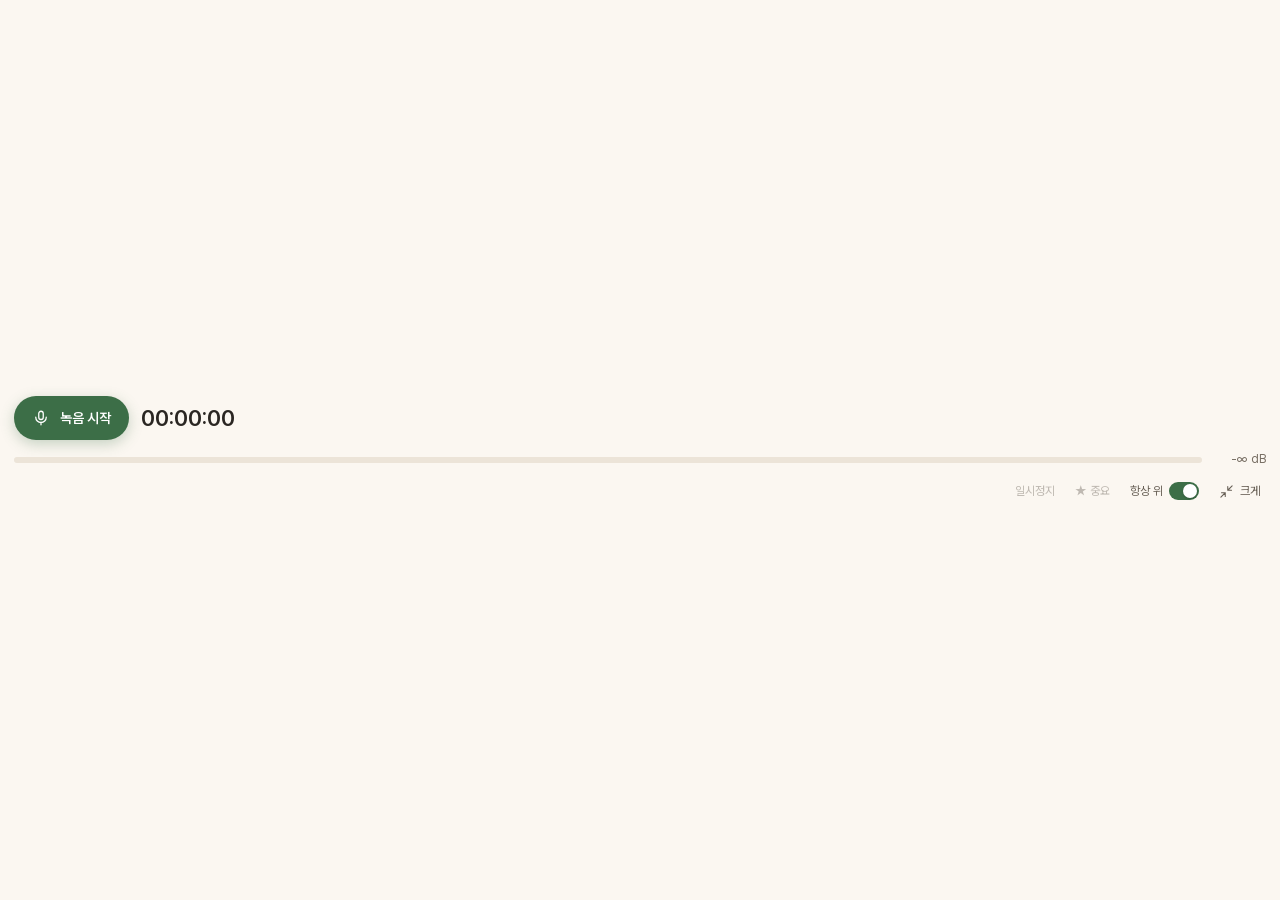
==== src/lecturehub/ui/web/mini.html @ 905cdc11 "Lecture Hub 1.0.0" ====
<!doctype html>
<html lang="ko">
<head>
<meta charset="utf-8">
<title>수업 녹음 · 미니</title>
<link rel="stylesheet" href="app.css">
<style>
/* 미니 녹음 창: 녹음 버튼 · 시간 · 레벨. 시안의 토큰과 녹음 버튼을 그대로 쓴다. */
body{overflow:hidden}
.mini{height:100vh;display:flex;flex-direction:column;justify-content:center;gap:10px;padding:10px 14px;background:var(--panel)}
.mrow{display:flex;align-items:center;gap:12px}
.mini .recbtn{height:44px;padding:0 18px;font-size:14px}
.mini .recbtn.on{padding:0 14px 0 16px}
.mini .recbtn.confirm{background:var(--ink);box-shadow:none}
.mtime{font-size:22px;font-weight:600}
.mlevel{flex:1;height:6px;border-radius:999px;background:var(--chip);overflow:hidden}
.mlevel i{display:block;height:100%;width:0;background:var(--accent);border-radius:999px;transition:width .15s}
.mlevel.warn i{background:var(--warn)}
.mfoot{display:flex;align-items:center;gap:8px;font-size:12px;color:var(--sub)}
.mfoot .sp{flex:1;overflow:hidden;text-overflow:ellipsis;white-space:nowrap}
.mfoot button{display:flex;align-items:center;gap:6px;border-radius:8px;padding:3px 6px;font-size:12px;color:var(--sub)}
.mfoot button:hover{background:var(--panel-2);color:var(--ink)}
.mfoot button:disabled{opacity:.4;pointer-events:none}
.mfoot svg{width:15px;height:15px}
.mnote{display:flex;align-items:center;gap:6px;font-size:12px;background:var(--chip);border-radius:8px;padding:5px 8px}
.mnote[hidden],.mrow[hidden],.mnote button[hidden]{display:none}
.mfoot .sp.warn{color:var(--rec);font-weight:600}
.mnote .t{flex:1;overflow:hidden;text-overflow:ellipsis;white-space:nowrap;color:var(--warn)}
.mnote button{border-radius:6px;padding:2px 7px;font-size:12px;background:var(--panel);color:var(--ink)}
</style>
</head>
<body>
<svg style="display:none" xmlns="http://www.w3.org/2000/svg">
  <symbol id="i-mic" viewBox="0 0 24 24"><rect x="9" y="3" width="6" height="11" rx="3"/><path d="M5 11a7 7 0 0 0 14 0M12 18v3"/></symbol>
  <symbol id="i-mini" viewBox="0 0 24 24"><path d="M4 14h6v6M20 10h-6V4M14 10l7-7M3 21l7-7"/></symbol>
</svg>
<div class="mini">
  <div class="mrow">
    <button class="recbtn" id="recBtn"><svg><use href="#i-mic"/></svg><span class="label" id="label">녹음 시작</span></button>
    <span class="mtime num" id="time">00:00:00</span>
  </div>
  <div class="mnote" id="note" hidden><span class="t" id="noteText"></span><button id="noteA"></button><button id="noteB"></button></div>
  <div class="mrow" id="levelRow"><div class="mlevel" id="level"><i></i></div><span class="num" id="db" style="font-size:12px;color:var(--faint);min-width:52px;text-align:right">-∞ dB</span></div>
  <div class="mfoot">
    <span class="sp" id="what"></span>
    <button id="pauseBtn" title="녹음 일시정지 / 다시 녹음" disabled>일시정지</button>
    <button id="starBtn" title="★ 중요 표시 — 지금 시각을 표시해 두면 회차 화면에서 그 자리부터 들을 수 있습니다" disabled>★ 중요</button>
    <button id="pinBtn" title="다른 창 위에 항상 표시">항상 위 <span class="toggle on" id="pin"></span></button>
    <button id="bigBtn" title="큰 창으로"><svg><use href="#i-mini"/></svg>크게</button>
  </div>
</div>
<script>
(function () {
  "use strict";
  const $ = (id) => document.getElementById(id);
  const fmt = (ms) => { const s = Math.floor((ms || 0) / 1000); return [Math.floor(s / 3600), Math.floor(s % 3600 / 60), s % 60].map((n) => String(n).padStart(2, "0")).join(":"); };
  let api = null, state = {}, confirmUntil = 0, onTop = true;
  let notices = [];      // what start() said about this recording (microphone blocked, little disk room): shown until closed
  let noticesRunning = false;  // that recording has been seen running (see render)
  let startFailed = "";  // why the last start did not happen: stays until the next try

  /* The same words as the main window (app.js lostText / gapsText / diskText): keep the two in step
     (tests/test_release_window.py compares them). */
  function lostText(ms) {
    const sec = Math.max(1, Math.floor((ms || 0) / 1000));
    return sec < 60 ? `${sec}초` : `${Math.floor(sec / 60)}분${sec % 60 ? ` ${sec % 60}초` : ""}`;
  }
  function gapsText(rec) {
    const tail = rec.tail_lost_ms !== null && rec.tail_lost_ms !== undefined;
    const mid = (rec.gaps || 0) - (tail ? 1 : 0), midLost = (rec.lost_ms || 0) - (tail ? rec.tail_lost_ms : 0);
    let text = mid > 0 ? ` · 중간에 끊김 ${mid}번(${lostText(midLost)} 빠짐)` : "";
    if (tail) text += rec.cause === "source_lost" ? ` · 장치가 돌아오지 않아 여기까지 저장(마지막 ${lostText(rec.tail_lost_ms)} 빠짐)` : ` · 끝날 때까지 소리가 돌아오지 않음(마지막 ${lostText(rec.tail_lost_ms)} 빠짐)`;
    else if (rec.cause === "source_lost") text += " · 장치가 돌아오지 않아 여기까지 저장";
    return text;
  }
  function diskText(minutes) {
    if (typeof minutes !== "number" || !Number.isFinite(minutes)) return "디스크 공간 부족 — 파일을 지워 주세요";
    if (minutes <= 0) return "디스크 공간 부족 — 지금까지 녹음한 것도 끝까지 저장할 공간이 모자랍니다. 파일을 지워 주세요";
    return `디스크 공간 부족 — 끝까지 저장할 수 있는 녹음은 약 ${Math.floor(minutes)}분 남았습니다. 파일을 지워 주세요`;
  }
  const noSound = (mode) => mode === "loopback" ? "PC 소리가" : "마이크 소리가";

  /* The one-line card above the foot (it takes the place of the level bar), most urgent first: sound lost right
     now, the two questions with buttons, what start() said, low disk, and after the end what was lost.
     {text, title, a: [label, action] | null, b: [label, action] | null} or null */
  function noteFor(st) {
    const phase = st.phase, s = st.status || {}, live = phase === "recording";
    const two = live && st.pc && st.pc.state === "recording" ? st.pc.status || {} : null;  // the second engine
    if (live && (s.stalled || (two && two.stalled))) {
      const who = s.stalled ? (two ? noSound(s.mode) : "소리가") : noSound(st.pc.mode || "loopback");
      return { text: `${who} 들어오지 않습니다 — 장치를 다시 여는 중`, title: "이어폰·마이크 연결을 확인하세요. 소리가 다시 들어오면 이어서 녹음합니다." };
    }
    const nxt = live && st.next_class, over = live && st.class_over;
    if (nxt) return { text: `다음 수업 ${nxt.course}(${nxt.start})로 바꿀까요?`, a: ["바꾸기", "switch"], b: ["계속", "keep"] };
    if (over) {
      const auto = over.auto_stop_at_ms ? ` · ${new Date(over.auto_stop_at_ms).toTimeString().slice(0, 5)} 자동 정지` : "";
      return { text: (over.kind === "paused" ? "아직 일시정지 중" : "수업 끝난 듯") + auto, title: over.reason + auto,
        a: over.kind === "paused" ? ["다시 녹음", "resume"] : ["멈추기", "stop"], b: ["계속", "snooze"] };
    }
    const said = (live || phase === "starting") && notices[0];
    if (said && said.kind === "mic_blocked") return { text: "Windows에서 마이크가 꺼져 있어요", title: said.text, a: ["설정 열기", "mic-settings"], b: ["닫기", "dismiss"] };
    if (said) return { text: said.kind === "disk_low" ? "디스크 공간이 얼마 남지 않았어요" : said.text, title: said.text, b: ["닫기", "dismiss"] };
    if (live && st.disk && st.disk.low) {  // the card is narrow: a short line, the whole sentence on hover
      const m = st.disk.minutes, known = typeof m === "number" && Number.isFinite(m);
      const text = !known ? "디스크 공간 부족 — 파일을 지워 주세요" : m <= 0 ? "디스크 부족 · 지금까지 녹음도 저장 공간 모자람" : `디스크 부족 · 끝까지 저장 가능 약 ${Math.floor(m)}분`;
      return { text, title: diskText(m) };
    }
    if (phase === "done" && st.summary && !st.summary.discarded) {
      const pc = st.pc || {}, mine = gapsText(st.summary), theirs = gapsText(pc);
      const lost = mine + (theirs ? ` · ${pc.mode === "mic" ? "마이크" : "PC 소리"} 쪽${theirs.replace(/^ · /, " ")}` : "");
      if (lost) return { text: "저장됨" + lost };
    }
    return null;
  }

  function render() {
    const phase = state.phase, s = state.status || {}, live = phase === "recording";
    const btn = $("recBtn"), arming = live && Date.now() < confirmUntil;
    btn.classList.toggle("on", live || phase === "stopping");
    btn.classList.toggle("confirm", arming);
    btn.classList.toggle("busy", ["starting", "stopping", "finalizing"].includes(phase));
    $("label").textContent = arming ? "한 번 더 눌러 끝내기" : live ? "끝내기" : phase === "starting" ? "시작 중…" : phase === "stopping" || phase === "finalizing" ? "저장 중…" : "녹음 시작";
    const ms = live || phase === "stopping" ? s.elapsed_ms : (state.summary && state.summary.total_ms) || 0;
    const paused = live && !!s.paused;
    $("time").textContent = (paused ? "⏸ " : "") + fmt(ms);
    $("pauseBtn").disabled = !live;
    $("starBtn").disabled = !live;
    $("pauseBtn").textContent = paused ? "다시 녹음" : "일시정지";
    const rms = live && !s.paused ? s.rms : null, v = rms === null || rms === undefined ? 0 : Math.max(0, Math.min(1, (rms + 70) / 55));
    $("level").firstElementChild.style.width = (v * 100).toFixed(0) + "%";
    const two = live && state.pc && state.pc.state === "recording" ? state.pc.status || {} : null;
    const stalled = live && !!(s.stalled || (two && two.stalled)), diskLow = live && !!(state.disk && state.disk.low);
    $("level").classList.toggle("warn", !!(live && (s.quiet || stalled)));
    $("db").textContent = live ? (rms === null || rms === undefined ? "-∞" : Math.round(rms)) + " dB" : "";
    // what start() said belongs to that recording: dropped once it was seen running and then is no longer. (A state
    // read before the start can still arrive after it, so "not running" alone proves nothing.)
    if (notices.length && (live || phase === "starting")) noticesRunning = true;
    else if (notices.length && noticesRunning) { notices = []; noticesRunning = false; }
    const note = noteFor(state);
    $("note").hidden = !note; $("levelRow").hidden = !!note;
    if (note) {
      $("noteText").textContent = note.text; $("noteText").title = note.title || note.text;
      [["noteA", note.a], ["noteB", note.b]].forEach(([id, button]) => {
        $(id).hidden = !button;
        if (button) { $(id).textContent = button[0]; $(id).dataset.a = button[1]; }
      });
    }
    // the foot line is short (four buttons share the row): the card above carries the sentence, this is the state
    const course = (s.course !== undefined ? s.course : null);
    const what = live ? (stalled ? "소리 끊김" : diskLow ? "디스크 공간 부족" : s.quiet ? "소리 매우 작음" : (course || "과목 미지정") + " · 녹음 중")
      : phase === "done" ? "저장됨 · 누락 " + ((state.summary && state.summary.dropped_samples) || 0)
      : phase === "error" ? (state.error || "오류") : startFailed;
    $("what").textContent = what; $("what").title = what;
    $("what").classList.toggle("warn", stalled || diskLow);
  }

  async function onRec() {
    const phase = state.phase;
    if (phase === "recording") {
      if (Date.now() < confirmUntil) { confirmUntil = 0; await api.stop(); } else { confirmUntil = Date.now() + 3000; }
      render(); return;
    }
    if (["starting", "stopping", "finalizing"].includes(phase)) return;
    startFailed = ""; notices = []; noticesRunning = false;
    const r = await api.start_selected();
    if (r.ok) notices = r.notices || [];  // said, never a stop: the recording is already running
    else startFailed = r.reason || "시작하지 못했습니다";
    render();
  }

  // One poll chain at a time. start() can run again in the same page (pywebview announces its bridge again after
  // a refused navigation, and a call that was out then never answers): each start begins a new chain and an older
  // one stops at its next turn.
  let chain = 0;
  async function poll(mine) {
    try { state = await api.state(); render(); } catch (e) { /* keep polling */ }
    if (mine === chain) setTimeout(() => poll(mine), 250);
  }

  function start() {
    api = window.pywebview.api;
    $("recBtn").onclick = onRec;
    $("bigBtn").onclick = () => api.show_main();
    const noteAct = async (a) => {
      if (a === "dismiss" || a === "mic-settings") {  // a notice from start(): closed here, the recording goes on
        const said = notices.shift(); render();
        if (a === "mic-settings") {  // Windows Settings could not be opened: say that in the same card
          const r = await api.open_mic_settings();
          if (r && !r.ok) { notices.unshift({ kind: "said", text: `${r.error || "Windows 설정을 열지 못했습니다"} — ${said ? said.text : ""}` }); render(); }
        }
        return null;
      }
      if (a === "switch" || a === "keep") return api.next_class_answer(a);
      if (a === "resume") { await api.pause(false); return api.class_over_answer("snooze"); }
      return api.class_over_answer(a);
    };
    $("noteA").onclick = () => noteAct($("noteA").dataset.a);
    $("noteB").onclick = () => noteAct($("noteB").dataset.a);
    $("pauseBtn").onclick = () => { if (state.phase === "recording") api.pause(!(state.status && state.status.paused)); };
    $("starBtn").onclick = async () => { const r = await api.bookmark(); if (r && r.ok) { const b = $("starBtn"); b.textContent = "★ 표시함"; setTimeout(() => { b.textContent = "★ 중요"; }, 1500); } };
    $("pinBtn").onclick = async () => { onTop = !onTop; $("pin").classList.toggle("on", onTop); await api.set_on_top(onTop); };
    poll(++chain);
  }
  if (window.pywebview && window.pywebview.api) start(); else window.addEventListener("pywebviewready", start);
})();
</script>
</body>
</html>
---- src/lecturehub/ui/web/app.css ----
/* Lecture Hub 앱 스타일.
   1부: 확정 시안(docs/lecture-hub/ui/mockup_main.html)의 CSS를 그대로 옮김 — 직접 고치지 말고 tools/extract_mockup_css.py로 다시 만든다.
   2부: 앱에서 추가한 요소(메뉴·대화상자·빈 화면). 시안의 색 토큰만 쓴다. */
@font-face{font-family:"Pretendard";src:url("fonts/PretendardVariable.woff2") format("woff2");font-weight:45 920;font-style:normal;font-display:block}

/* ===== 1부: 시안 ===== */
:root{
  --bg:#f5f0e8; --panel:#fbf7f1; --panel-2:#f3ece2; --line:#e6ddd0; --line-2:#efe7dc;
  --ink:#2a2622; --sub:#675f55; --faint:#776e63;  /* AA on panels (was 3.6:1 and 2.2:1) */
  --accent:#3c6e47; --accent-2:#2f5a39; --accent-soft:#e3ece2;
  --rec:#a8392f; --rec-soft:#f6e1dc; --warn:#8a5217; --warn-soft:#f6e8d6;  /* text AA on soft/chip backgrounds */
  --chip:#ece4d8; --sel:#e9dfd1; --shadow:0 1px 2px rgba(60,40,20,.05),0 6px 20px rgba(60,40,20,.06);
  --r:14px;
}
@media (prefers-color-scheme: dark){
  :root:not([data-theme="light"]){
    --bg:#1b1916; --panel:#221f1b; --panel-2:#2a2621; --line:#38332c; --line-2:#2f2b25;
    --ink:#ece6dd; --sub:#a39a8e; --faint:#8f867a;
    --accent:#7fb78b; --accent-2:#9ccaa6; --accent-soft:#26352a;
    --rec:#e27a6f; --rec-soft:#3a2522; --warn:#d9a06c; --warn-soft:#3a2d1f;
    --chip:#302b25; --sel:#34302a; --shadow:0 1px 2px rgba(0,0,0,.3),0 6px 20px rgba(0,0,0,.25);
  }
}
:root[data-theme="dark"]{
  --bg:#1b1916; --panel:#221f1b; --panel-2:#2a2621; --line:#38332c; --line-2:#2f2b25;
  --ink:#ece6dd; --sub:#a39a8e; --faint:#8f867a;
  --accent:#7fb78b; --accent-2:#9ccaa6; --accent-soft:#26352a;
  --rec:#e27a6f; --rec-soft:#3a2522; --warn:#d9a06c; --warn-soft:#3a2d1f;
  --chip:#302b25; --sel:#34302a; --shadow:0 1px 2px rgba(0,0,0,.3),0 6px 20px rgba(0,0,0,.25);
}
*{box-sizing:border-box}
html,body{height:100%;margin:0}
body{background:var(--bg);color:var(--ink);font:14px/1.55 "Pretendard","Apple SD Gothic Neo","Malgun Gothic",system-ui,sans-serif;-webkit-font-smoothing:antialiased;word-break:keep-all}
button{font:inherit;color:inherit;background:none;border:0;cursor:pointer}
svg{width:18px;height:18px;stroke:currentColor;fill:none;stroke-width:1.7;stroke-linecap:round;stroke-linejoin:round;flex:none}
.num{font-variant-numeric:tabular-nums}

/* app shell */
.app{height:100vh;display:grid;grid-template-rows:52px 1fr;grid-template-columns:64px minmax(0,1fr);min-width:1100px}
.top{grid-column:2;display:flex;align-items:center;gap:6px;padding:0 16px 0 6px}
.ibtn{width:34px;height:34px;border-radius:10px;display:grid;place-items:center;color:var(--sub)}
.ibtn:hover{background:var(--chip);color:var(--ink)}
.top .title{margin-left:10px;font-weight:600}
.top .title small{color:var(--sub);font-weight:400;margin-left:8px}
.top .right{margin-left:auto;display:flex;align-items:center;gap:8px}
.status-chip{display:flex;align-items:center;gap:10px;background:var(--panel);border:1px solid var(--line);border-radius:999px;padding:5px 12px;font-size:12.5px;color:var(--sub)}
.dot{width:7px;height:7px;border-radius:50%;background:var(--faint);display:inline-block;margin-right:4px}
.dot.ok{background:var(--accent)} .dot.wait{background:#d9a441} .dot.rec{background:var(--rec)}

.body{grid-column:2;display:grid;grid-template-columns:248px minmax(0,1fr) 420px;gap:10px;padding:0 10px 10px 0}
.pane{background:var(--panel);border:1px solid var(--line-2);border-radius:var(--r);box-shadow:var(--shadow);min-height:0;display:flex;flex-direction:column;overflow:hidden}

/* sidebar */
.side{padding:12px 10px}
.search{display:flex;align-items:center;gap:8px;background:var(--panel-2);border-radius:10px;padding:8px 10px;color:var(--faint);font-size:13px}
.search kbd{margin-left:auto;font:11px ui-monospace,monospace;color:var(--faint);border:1px solid var(--line);border-radius:5px;padding:0 5px}
.slabel{font-size:12px;color:var(--faint);margin:16px 8px 6px}
.item{display:flex;align-items:center;gap:10px;padding:7px 10px;border-radius:10px;color:var(--ink);cursor:pointer;font-size:13.5px}
.item:hover{background:var(--panel-2)}
.item.sel{background:var(--sel);font-weight:600}
.item svg{color:var(--sub)}
.item .count{margin-left:auto;font-size:11.5px;color:var(--sub);background:var(--chip);border-radius:999px;padding:0 7px}
.item .meta{margin-left:auto;font-size:11.5px;color:var(--faint)}
.item .live{margin-left:auto;display:flex;align-items:center;font-size:11px;color:var(--rec)}
.side-scroll{overflow:auto;flex:1;min-height:0;margin:0 -4px;padding:0 4px}
.side-foot{display:flex;gap:6px;padding-top:10px;border-top:1px solid var(--line-2)}
.side-foot button{flex:1;white-space:nowrap;display:flex;align-items:center;justify-content:center;gap:6px;padding:8px;border-radius:10px;background:var(--panel-2);font-size:12.5px;color:var(--sub)}
.side-foot button:hover{color:var(--ink)}

/* segmented tabs */
.phead{display:flex;align-items:center;gap:8px;padding:10px 12px;border-bottom:1px solid var(--line-2)}
.seg{display:inline-flex;background:var(--panel-2);border-radius:11px;padding:3px}
.seg button{padding:6px 14px;border-radius:9px;font-size:13.5px;color:var(--sub)}
.seg button.on{background:var(--panel);color:var(--ink);font-weight:600;box-shadow:0 1px 2px rgba(0,0,0,.06)}
.phead .tools{margin-left:auto;display:flex;gap:2px}
.tab{display:none;flex:1;min-height:0}
.tab.on{display:flex;flex-direction:column}

/* center: slide viewer + memo */
.center{display:grid;grid-template-rows:minmax(0,1fr) 170px;gap:10px;min-height:0}
.viewer{flex:1;display:flex;flex-direction:column;align-items:center;justify-content:center;padding:18px;gap:12px;background:var(--panel-2);margin:12px;border-radius:12px;min-height:0}
.slide{width:min(92%,780px);aspect-ratio:16/9;background:#fff;border-radius:8px;box-shadow:0 1px 3px rgba(0,0,0,.08);padding:34px 40px;color:#2b2b2b;display:flex;flex-direction:column;gap:14px}
:root[data-theme="dark"] .slide{background:#f4f1ec}
.slide h3{margin:0;font-size:22px}
.slide .bar{height:10px;border-radius:4px;background:#e7e2da}
.slide .bar.s{width:62%} .slide .bar.m{width:78%} .slide .fig{flex:1;border:1.5px dashed #d9d3ca;border-radius:6px;display:grid;place-items:center;color:#a39a8e;font-size:13px}
.vnav{display:flex;align-items:center;gap:10px;color:var(--sub);font-size:13px}
.vnav .ibtn{width:30px;height:30px}
.sync{display:inline-flex;align-items:center;gap:6px;font-size:12px;color:var(--accent);background:var(--accent-soft);border-radius:999px;padding:3px 10px}
.memo{padding:0}
.memo .phead{border:0;padding:10px 14px 0}
.memo textarea{flex:1;border:0;background:transparent;resize:none;padding:8px 14px;font:inherit;color:var(--ink);outline:none}
.memo textarea::placeholder{color:var(--faint)}
.memo .saved{font-size:11.5px;color:var(--faint);margin-left:auto}
.notes{padding:18px 22px;overflow:auto}
.notes h4{margin:0 0 6px;font-size:15px}
.notes p{margin:0 0 12px;color:var(--ink)}
.ext{border-left:3px solid var(--accent);background:var(--accent-soft);border-radius:0 8px 8px 0;padding:8px 12px;font-size:13px;margin:8px 0 14px}
.ext b{display:block;font-size:11.5px;color:var(--accent);margin-bottom:2px}

/* right: transcript etc */
.right .body-scroll{flex:1;overflow:auto;padding:6px 14px 14px;min-height:0}
.empty{flex:1;display:flex;flex-direction:column;align-items:center;justify-content:center;gap:10px;color:var(--sub);text-align:center;padding:24px}
.empty .big{font-size:15px;color:var(--ink)}
.ghost{display:inline-flex;align-items:center;gap:8px;border:1px solid var(--line);border-radius:999px;padding:7px 14px;background:var(--panel);color:var(--ink);font-size:13px}
.seg-row{padding:10px 4px;border-bottom:1px solid var(--line-2);display:grid;grid-template-columns:54px 1fr;gap:10px}
.seg-row .t{font-size:12px;color:var(--accent);font-weight:600;padding-top:1px;cursor:pointer}
.seg-row .x{font-size:14px}
.seg-row .badges{margin-top:4px;display:flex;gap:6px;flex-wrap:wrap}
.b{font-size:11px;border-radius:999px;padding:1px 8px;background:var(--chip);color:var(--sub)}
.b.ok{background:var(--accent-soft);color:var(--accent)}
.b.cue{background:var(--warn-soft);color:var(--warn);font-weight:600}
.unc{text-decoration:underline dotted var(--warn);text-underline-offset:3px;cursor:help}
.seg-row.star{background:linear-gradient(90deg,var(--warn-soft),transparent 60%);border-radius:8px}
.live-row{opacity:.55}
.card{border:1px solid var(--line);border-radius:12px;padding:12px 14px;margin:10px 0;background:var(--panel)}
.card .h{display:flex;align-items:center;gap:8px;font-size:12px;color:var(--sub)}
.card .q{font-size:14px;margin:6px 0 8px}
.card .src{display:flex;gap:6px}
.prob{margin-top:8px;font-size:12.5px;color:var(--sub)}
.prob b{color:var(--ink)}
.meter{height:6px;border-radius:999px;background:var(--chip);overflow:hidden;margin-top:6px}
.meter i{display:block;height:100%;background:var(--accent);border-radius:999px}
.opt{display:flex;align-items:center;gap:10px;border:1px solid var(--line);border-radius:10px;padding:8px 12px;margin:6px 0;font-size:13.5px;cursor:pointer}
.opt:hover{background:var(--panel-2)}
.opt .k{width:22px;height:22px;border-radius:50%;border:1px solid var(--line);display:grid;place-items:center;font-size:12px;color:var(--sub)}

/* record dock */
.dock{border-top:1px solid var(--line-2);padding:14px 14px 12px;display:flex;flex-direction:column;align-items:center;gap:12px;background:linear-gradient(transparent,var(--panel) 30%)}
.recbtn{display:flex;align-items:center;gap:10px;height:52px;padding:0 26px;border-radius:999px;background:var(--accent);color:#fff;font-weight:600;font-size:15px;box-shadow:0 4px 14px rgba(60,110,71,.28);transition:all .2s}
.recbtn:hover{background:var(--accent-2)}
.recbtn svg{stroke:#fff}
.recbtn.on{background:var(--rec);box-shadow:0 4px 14px rgba(194,69,59,.28);padding:0 18px 0 22px;gap:14px}
.wave{display:none;align-items:center;gap:3px;height:22px}
.recbtn.on .wave{display:flex}
/* full-height bar scaled on the compositor: animating height re-laid out the dock ~36 times a second (review #4) */
.wave i{width:3px;border-radius:2px;background:rgba(255,255,255,.9);height:22px;transform:scaleY(.273);transition:transform .12s}
.recbtn .timer{display:none;font-size:16px}
.recbtn.on .timer{display:inline}
.recbtn.on .label{display:none}
.health{font-size:12.5px;color:var(--sub);display:flex;gap:14px;align-items:center;min-height:18px}
.toolbar{display:flex;align-items:center;gap:4px;width:100%;justify-content:space-between;border-top:1px solid var(--line-2);padding-top:10px}
.tb{display:flex;align-items:center;gap:5px;padding:6px 6px;white-space:nowrap;border-radius:9px;font-size:12.5px;color:var(--ink)}
.tb:hover{background:var(--panel-2)}
.tb svg{width:16px;height:16px;color:var(--sub)}
.tb.dis{opacity:.4;pointer-events:none}
.sep{width:1px;height:18px;background:var(--line)}
.toggle{width:30px;height:18px;border-radius:999px;background:var(--chip);position:relative;display:inline-block;transition:.2s}
.toggle::after{content:"";position:absolute;top:2px;left:2px;width:14px;height:14px;border-radius:50%;background:#fff;box-shadow:0 1px 2px rgba(0,0,0,.2);transition:.2s}
.toggle.on{background:var(--accent)} .toggle.on::after{left:14px}
.toast{position:fixed;left:50%;bottom:22px;transform:translateX(-50%) translateY(20px);opacity:0;background:var(--ink);color:var(--bg);padding:8px 14px;border-radius:10px;font-size:13px;transition:.25s;pointer-events:none}
.toast.show{opacity:1;transform:translateX(-50%)}
.note-mock{position:fixed;left:50%;transform:translateX(-50%);top:17px;font-size:11px;color:var(--faint)}

/* ===== 2부: 앱 추가 ===== */
html{user-select:none}
textarea,input{user-select:text}
.dot.warn{background:var(--warn)}
.health .warn{color:var(--warn)}
.health .err{color:var(--rec)}
.health .link{color:var(--accent);cursor:pointer}
.health .link:hover{text-decoration:underline}
.health .faint{color:var(--faint)}
.health.clickable{cursor:pointer}
.recbtn.busy{opacity:.75;cursor:progress}
.tb.off{opacity:.4;pointer-events:none}
.tb .v{max-width:120px;overflow:hidden;text-overflow:ellipsis}
.body.noside{grid-template-columns:minmax(0,1fr) 420px}
.body.noside .side{display:none}
.item.dim{color:var(--sub)}
.right .body-scroll .hint{margin:12px 4px 0;font-size:11.5px;color:var(--faint)}

/* dropdown menu (course / microphone) */
.menu{position:fixed;z-index:20;min-width:220px;max-width:360px;max-height:320px;overflow:auto;background:var(--panel);border:1px solid var(--line);border-radius:12px;box-shadow:var(--shadow);padding:6px}
.menu .mi{display:flex;align-items:center;gap:8px;padding:7px 10px;border-radius:9px;font-size:13px;cursor:pointer}
.menu .mi:hover{background:var(--panel-2)}
.menu .mi.sel{background:var(--sel);font-weight:600}
.menu .mi small{margin-left:auto;color:var(--faint);font-size:11.5px;white-space:nowrap}
.menu .ml{font-size:11.5px;color:var(--faint);padding:6px 10px 2px}

/* dialog */
.scrim{position:fixed;inset:0;z-index:30;background:rgba(30,24,18,.28);display:grid;place-items:center}
.dialog{width:min(420px,calc(100vw - 32px));background:var(--panel);border:1px solid var(--line);border-radius:16px;box-shadow:var(--shadow);padding:20px 20px 16px}
.dialog h4{margin:0 0 8px;font-size:15px}
.dialog p{margin:0 0 6px;color:var(--sub);font-size:13.5px;white-space:pre-line}
.dialog .acts{display:flex;justify-content:flex-end;gap:8px;margin-top:16px}
.dialog .acts button{border-radius:999px;padding:8px 16px;font-size:13.5px;border:1px solid var(--line);background:var(--panel)}
.dialog .acts .primary{background:var(--accent);border-color:var(--accent);color:#fff;font-weight:600}
.dialog .acts .danger{background:var(--rec);border-color:var(--rec);color:#fff;font-weight:600}

/* S1 lecture view */
.lstate{display:inline-flex;align-items:center;gap:6px;font-size:12px;border-radius:999px;padding:3px 10px;background:var(--chip);color:var(--sub);margin-left:4px}
.lstate.ok{background:var(--accent-soft);color:var(--accent)}
.lstate.wait{background:var(--warn-soft);color:var(--warn)}
.lnext{font-size:12.5px;border:1px solid var(--line);border-radius:999px;padding:4px 12px;background:var(--panel);color:var(--ink)}
.lnext:hover{background:var(--panel-2)}
.item .n{margin-left:auto;font-size:11.5px;color:var(--faint)}
.item.filtered{background:var(--panel-2)}
.lv-head{display:flex;align-items:center;gap:8px;flex-wrap:wrap;padding:10px 16px 6px;font-size:12.5px;color:var(--sub)}
.lv-head .b{cursor:pointer}
.lv-head .b.use{background:var(--accent-soft);color:var(--accent);font-weight:600}
.lv-head .switch{margin-left:auto;color:var(--accent);cursor:pointer;font-size:12.5px}
.player{display:flex;align-items:center;gap:10px;margin:0 14px 4px;padding:6px 10px;border:1px solid var(--line);border-radius:12px;background:var(--panel-2);font-size:12.5px}
.player .ibtn{width:28px;height:28px}
.player input[type=range]{flex:1;accent-color:var(--accent)}
.player.none{justify-content:center;color:var(--faint)}
.seg-row.playing{background:var(--accent-soft);border-radius:8px}
.seg-row.hit .x mark{background:var(--warn-soft);color:inherit;border-radius:3px}
.seg-row .who{font-size:11px;color:var(--faint);margin-right:6px}
.notes .item .meta{max-width:45%;text-align:right}
/* search overlay (Ctrl+K) */
.search-panel{width:min(640px,calc(100vw - 32px));max-height:70vh;display:flex;flex-direction:column;background:var(--panel);border:1px solid var(--line);border-radius:16px;box-shadow:var(--shadow);overflow:hidden}
.search-panel input{border:0;border-bottom:1px solid var(--line-2);padding:14px 16px;font:inherit;font-size:15px;background:transparent;color:var(--ink);outline:none}
.search-panel .results{overflow:auto;padding:6px}
.search-panel .r{padding:8px 10px;border-radius:10px;cursor:pointer}
.search-panel .r:hover,.search-panel .r.on{background:var(--panel-2)}
.search-panel .r .h{font-size:12px;color:var(--sub);display:flex;gap:8px}
.search-panel .r .x{font-size:13.5px;margin-top:2px}
.search-panel .r .x .ctx{color:var(--faint)}
.search-panel .hint{padding:14px 16px;color:var(--faint);font-size:13px}
.scrim.top{place-items:start center;padding-top:12vh}
/* Long transcripts must scroll inside their pane: the mockup's `1fr` row lets .body grow with content. */
.body{min-height:0;overflow:hidden}
.right .tab.on{overflow:hidden}
.search-panel .r .x mark{background:var(--warn-soft);color:inherit;border-radius:3px;padding:0 1px}
.lstate[hidden],.lnext[hidden]{display:none}

/* S3: this class's material (D-056: preview here, read in the user's own PDF program) */
.viewer[hidden]{display:none}
.slide.page{padding:0;overflow:hidden;align-items:center;justify-content:center;aspect-ratio:auto;height:min(100%,56vh);width:auto;max-width:92%;background:#fff}
.slide.page img{display:block;max-width:100%;max-height:100%;object-fit:contain}
.slide.page img[src=""],.slide.page img[hidden],.slide.page .noprev[hidden]{display:none}
.slide.page .noprev{padding:40px 48px;color:#6d6559;font-size:13px;text-align:center;line-height:1.6}
.vnav .why{color:var(--faint)}
.vnav .num{max-width:420px;overflow:hidden;text-overflow:ellipsis;white-space:nowrap}
.sync.pick{cursor:default;max-width:360px;overflow:hidden;text-overflow:ellipsis;white-space:nowrap}
.sync.pick.user{color:var(--ink);background:var(--chip)}
.sync[hidden],.pick-more[hidden]{display:none}
.pick-more{font-size:12px;color:var(--sub);border-radius:999px;padding:3px 10px;margin-left:4px}
.pick-more:hover{background:var(--chip);color:var(--ink)}

/* masked mode (default; LECTUREHUB_UI_MASK=0 turns it off): transcript text and slide images hidden until "전사 보기" */
.mask-bar{display:none}
.masked .mask-bar{display:flex;align-items:center;gap:10px;justify-content:space-between;margin:4px 0 10px;padding:8px 12px;border-radius:10px;background:var(--panel-2);color:var(--sub);font-size:12.5px}
.masked .seg-row .x,.masked #qr .r .x{color:transparent;background:var(--chip);border-radius:5px;user-select:none}
.masked .seg-row .x *,.masked #qr .r .x *{color:transparent;background:transparent}
.masked #pickImg{filter:blur(22px)}

/* calendar (sidebar 달력 button, top-bar exam D-day chip) */
.exam-chip{font-size:12px;border-radius:999px;padding:4px 10px;background:var(--accent-soft);color:var(--accent);margin-right:8px;font-weight:600}
.exam-chip[hidden]{display:none}
.cal-panel{width:min(1080px,calc(100vw - 32px));height:min(720px,calc(100vh - 48px));display:flex;flex-direction:column;background:var(--panel);border:1px solid var(--line);border-radius:16px;box-shadow:var(--shadow);overflow:hidden}
.cal-head{display:flex;align-items:center;gap:8px;padding:10px 14px;border-bottom:1px solid var(--line-2)}
.cal-head b{font-size:16px;min-width:120px;text-align:center}
.cal-head .grow,.cal-form .grow{flex:1}
.cal-body{flex:1;display:grid;grid-template-columns:1fr 340px;min-height:0}
.cal-grid{display:grid;grid-template-columns:repeat(7,1fr);grid-template-rows:auto;grid-auto-rows:minmax(78px,1fr);gap:4px;padding:10px;overflow:auto}
.cal-grid .dow{font-size:12px;color:var(--faint);text-align:center;padding:2px 0}
.cal-grid .day{border:1px solid var(--line-2);border-radius:10px;padding:4px 6px;min-height:78px;display:flex;flex-direction:column;gap:2px;cursor:pointer;overflow:hidden}
.cal-grid .day:hover{background:var(--panel-2)}
.cal-grid .day.today{border-color:var(--accent)}
.cal-grid .day .n{font-size:12px;color:var(--sub)}
.cal-grid .ev,.cal-grid .ex{font-size:11.5px;border-radius:5px;padding:1px 5px;white-space:nowrap;overflow:hidden;text-overflow:ellipsis}
.cal-grid .ev{background:var(--chip);color:var(--ink)}
.cal-grid .ev.k-exam,.cal-grid .ev.k-quiz{background:#f3d9d3;color:#8a2f1d}
.cal-grid .ev.k-assignment{background:var(--accent-soft);color:var(--accent)}
.cal-grid .ev.etl{box-shadow:inset 2px 0 0 var(--accent)}
.cal-grid .ex{color:var(--faint);background:transparent;border:1px dashed var(--line)}
.cal-grid .more{font-size:11px;color:var(--faint)}
:root[data-theme="dark"] .cal-grid .ev.k-exam,:root[data-theme="dark"] .cal-grid .ev.k-quiz{background:#4a2a24;color:#f0c2b6}
.cal-side{border-left:1px solid var(--line-2);overflow:auto;padding:10px 12px;display:flex;flex-direction:column;gap:6px}
.cal-side .sl{font-size:12px;color:var(--faint);margin-top:6px}
.cal-side .up{display:flex;gap:10px;align-items:flex-start;padding:6px 8px;border-radius:10px;cursor:pointer;font-size:13px}
.cal-side .up:hover{background:var(--panel-2)}
.cal-side .up .dd{min-width:48px;font-weight:700;color:var(--accent);font-variant-numeric:tabular-nums}
.cal-side .up small,.cal-side .cand small{display:block;color:var(--faint);font-size:11.5px}
.cal-side .cand{border:1px solid var(--line-2);border-radius:10px;padding:8px;font-size:13px;display:flex;flex-direction:column;gap:6px}
.cal-side .cand .q{color:var(--sub);font-size:12.5px;line-height:1.5}
.cal-side .acts,.cal-form .acts,.cal-form .row{display:flex;gap:6px;flex-wrap:wrap;align-items:center}
.cal-side .hint{color:var(--faint);font-size:12.5px;padding:4px 8px}
.cal-side .src{font-size:11px;color:var(--faint);margin-top:auto;padding-top:8px}
.cal-side .etl{font-size:12px;color:var(--sub);margin-top:auto;padding-top:10px;line-height:1.6}
.cal-side .etl + .src{margin-top:0}
.cal-side .etl .warn{color:var(--warn)}
.cal-side .etl .link{color:var(--accent);cursor:pointer}
.cal-form{border:1px solid var(--line);border-radius:12px;padding:10px;display:flex;flex-direction:column;gap:6px}
.cal-form input,.cal-form select,.cal-form textarea{font:inherit;font-size:13px;border:1px solid var(--line);border-radius:8px;padding:6px 8px;background:var(--panel);color:var(--ink)}
.cal-form textarea{min-height:56px;resize:vertical}
.cal-form .row>*{flex:1;min-width:0}
.danger-t{color:#b3261e}

/* recording pause (user request 2026-09-29) */
.tb#pauseBtn{padding-left:6px;padding-right:6px}
.tb#pauseBtn.on{color:#fff;background:var(--accent)}
.recbtn.paused{filter:saturate(.55)}
.recbtn.paused .timer{color:#fff}

/* S4: evidence-linked note, corrections */
.nhead{display:flex;align-items:flex-start;justify-content:space-between;gap:12px;padding-bottom:12px;margin-bottom:10px;border-bottom:1px solid var(--line-2)}
.nsub{font-size:12px;color:var(--sub);font-weight:400;margin-top:2px}
.nhead .ghost[disabled]{opacity:.5;cursor:default}
.nbody .nb{margin:0 0 10px;line-height:1.65}
.nbody h4.nb{margin:18px 0 8px;font-size:15px}
.nbody .nb.item{padding-left:6px}
.cites{display:inline-flex;gap:4px;flex-wrap:wrap;vertical-align:1px;margin-left:4px}
.cite{font-size:11px;border-radius:999px;padding:1px 8px;background:var(--accent-soft);color:var(--accent-2);cursor:pointer;font-variant-numeric:tabular-nums}
.cite.m{background:var(--chip);color:var(--sub)}
.cite:hover{outline:1px solid var(--accent)}
.nb.ext{display:block;background:var(--panel-2);border-left:3px solid var(--faint);border-radius:8px;padding:8px 12px;color:var(--ink)}
.nb.ext.conflict{border-left-color:var(--warn)}
.ext-badge{display:block;font-size:11px;color:var(--sub);margin-bottom:3px}
.nwarn{color:var(--warn);cursor:help}
.ntools{margin-left:6px;font-size:12px;opacity:0;transition:opacity .15s}
.nb:hover .ntools{opacity:1}
.nbody .link,.nhead .link,.ntools .link{color:var(--accent);cursor:pointer}
.nlater{margin-top:14px;font-size:12px;color:var(--sub)}
.nfiles{margin-top:18px;padding-top:10px;border-top:1px solid var(--line-2)}
.nlabel{font-size:12px;color:var(--faint);margin:0 0 4px 10px}
.b.fix{background:var(--accent-soft);color:var(--accent-2)}
.fixbtn{position:fixed;z-index:30;transform:translateX(-50%);border:1px solid var(--accent);background:var(--accent);color:#fff;border-radius:999px;padding:4px 12px;font-size:12.5px;box-shadow:var(--shadow)}
.dialog .ask{width:100%;box-sizing:border-box;margin-top:8px;border:1px solid var(--line);border-radius:10px;padding:8px 10px;background:var(--panel-2);color:var(--ink);font:inherit;font-size:13.5px;resize:vertical}
/* S5: hold inbox */
.hold-panel{width:min(720px,calc(100vw - 32px));max-height:80vh;display:flex;flex-direction:column;background:var(--panel);border:1px solid var(--line);border-radius:16px;box-shadow:var(--shadow);overflow:hidden}
.hhead{display:flex;align-items:center;gap:10px;padding:14px 16px;border-bottom:1px solid var(--line-2)}
.hhead .ibtn{margin-left:auto}
.hlist{overflow:auto;padding:12px 16px 16px}
.hcard{border:1px solid var(--line);border-radius:12px;padding:12px 14px;margin-bottom:12px;background:var(--panel)}
.hq{font-weight:600;margin-bottom:6px}
.hev{display:flex;flex-wrap:wrap;gap:6px 14px;font-size:12.5px;color:var(--sub)}
.hev b{color:var(--ink);font-weight:600;margin-right:4px}
.hsub{font-size:12px;color:var(--sub);margin-top:6px}
.hpre{margin:8px 0 0;padding:8px 10px;background:var(--panel-2);border-radius:8px;font-size:12px;white-space:pre-wrap;max-height:120px;overflow:auto}
.hcard audio{margin-top:8px;width:100%;height:32px}
.hopts,.hform{display:flex;flex-wrap:wrap;gap:8px;margin-top:10px;align-items:center}
.hform select,.hform input{border:1px solid var(--line);border-radius:8px;padding:5px 8px;background:var(--panel-2);color:var(--ink);font:inherit;font-size:13px}
.ghost.primary{background:var(--accent);border-color:var(--accent);color:#fff}
.hfoot{margin-top:10px;font-size:12px;color:var(--faint)}
.hfoot .link,.hres .link{color:var(--accent);cursor:pointer}
.hres{margin-top:6px;font-size:13px}
.hres .err{color:var(--rec)}
.item.inbox .count{background:var(--warn-soft);color:var(--warn)}

/* masked mode also covers S5 previews and S4 note text (same rule as transcripts) */
.masked .hpre,.masked .nbody .nb{color:transparent;background:var(--chip);border-radius:5px;user-select:none}
.masked .nbody .nb *{color:transparent;background:transparent;outline:none}
.cal-side .primary,.cal-form .primary{background:var(--accent);border:1px solid var(--accent);color:#fff;border-radius:999px;padding:7px 14px;font-size:13px;font-weight:600}
/* D-057: recording range fix */
.range-card{border:1px solid var(--warn-soft);background:linear-gradient(0deg,var(--panel),var(--warn-soft));border-radius:12px;padding:10px 12px;margin:4px 0 10px;font-size:13.5px}
.range-card .acts{display:flex;flex-wrap:wrap;align-items:center;gap:8px;margin-top:8px;font-size:12.5px}
.range-card .link{color:var(--accent);cursor:pointer}

/* "수업이 끝난 것 같아요" card above the dock (never stops by itself) */
.over-card{display:flex;align-items:center;gap:10px;justify-content:space-between;margin:0 12px 8px;padding:10px 12px;border-radius:12px;background:var(--accent-soft);color:var(--ink);font-size:13px}
.over-card[hidden]{display:none}
.over-card small{color:var(--sub);font-size:12px}
.over-card .acts{display:flex;gap:6px;flex-shrink:0}
.over-card .primary{background:var(--accent);border:1px solid var(--accent);color:#fff;border-radius:999px;padding:6px 12px;font-size:12.5px;font-weight:600}
/* D-058: throw away recordings */
.item .drop{margin-left:10px;font-size:11.5px;color:var(--faint);opacity:0}
.item:hover .drop{opacity:1}
.item .drop:hover{color:var(--rec)}
.srow{display:grid;grid-template-columns:90px 60px 1fr auto;gap:10px;align-items:center;padding:8px 6px;border-bottom:1px solid var(--line-2);font-size:13px}
.srow .link{color:var(--accent);cursor:pointer}
.srow .sacts{display:flex;gap:14px;white-space:nowrap}
.srow.discarded{color:var(--faint)}

/* organized HTML note, opened large for finished lectures (user 2026-09-29) */
#c-html iframe{flex:1;width:100%;height:100%;border:0;background:#fff;border-radius:0 0 12px 12px}
#c-html.on{display:flex}
.center.has-html{grid-template-rows:minmax(0,1fr)}
.center.has-html .pane.memo{display:none}
.center.has-html .pick,.center.has-html #pickMore{display:none}
.phead .seg button{white-space:nowrap}
.html-tools{align-items:center;gap:6px}
.html-tools[hidden],#htmlTab[hidden]{display:none}
.html-tools select{font:inherit;font-size:12px;border:1px solid var(--line);border-radius:8px;padding:3px 6px;background:var(--panel);color:var(--ink);max-width:190px}
.html-tools .pick-more{white-space:nowrap}
body.wide .pane.side,body.wide .pane.right{display:none}
body.wide .body{grid-template-columns:1fr}

/* HTML note sizes: full window (default, Esc → 보통), 넓게 (no sidebar/transcript), 보통 (center pane) */
.size-seg{display:inline-flex;background:var(--chip);border-radius:999px;padding:2px;gap:2px}
.size-seg button{font-size:12px;padding:3px 9px;border-radius:999px;color:var(--sub);white-space:nowrap}
.size-seg button.on{background:var(--panel);color:var(--ink);box-shadow:0 1px 2px rgba(0,0,0,.08)}
.html-float{display:none}
body.html-full #c-html{position:fixed;inset:0;z-index:40;background:var(--bg);display:flex;flex-direction:column}
body.html-full #c-html iframe{border-radius:0}
body.html-full .html-float{display:flex;align-items:center;gap:8px;padding:6px 12px;background:var(--panel);border-bottom:1px solid var(--line-2);font-size:12.5px;color:var(--sub)}
body.html-full .html-float #htmlFloatName{flex:1;overflow:hidden;text-overflow:ellipsis;white-space:nowrap}
body.html-full .html-float > button{font-size:14px;padding:2px 8px;border-radius:8px;color:var(--sub)}
body.html-full .html-float > button:hover{background:var(--chip);color:var(--ink)}
/* assignment helper buttons in the calendar's upcoming list (user request 2026-09-29) */
.cal-side .hw-acts{display:flex;gap:6px;margin-top:5px}
.cal-side .mini{font-size:11.5px;padding:2px 9px;border-radius:999px;background:var(--chip);color:var(--ink);white-space:nowrap}
.cal-side .mini:hover{background:var(--line-2)}

/* 그스룸 예약 (P-019) — 달력 창 틀(.cal-panel/.cal-head/.cal-body/.cal-side)을 그대로 쓰고 안쪽만 추가 */
.room-sub{color:var(--faint);font-size:12px;margin-left:4px}
.room-job{padding:8px 16px;font-size:13px;border-bottom:1px solid var(--line-2);display:flex;gap:8px;align-items:center}
.room-job.run,.room-job.stop{background:var(--warn-soft);color:var(--warn)}
.room-job .grow{flex:1;min-width:0}
.room-chat{padding:8px 16px;border-bottom:1px solid var(--line-2);display:flex;flex-direction:column;gap:6px}
.room-chat-log{display:flex;flex-direction:column;gap:4px;max-height:150px;overflow:auto;font-size:13px}
.room-chat-log .rc{padding:5px 10px;border-radius:10px;max-width:88%;line-height:1.45;white-space:pre-wrap}
.room-chat-log .rc.me{align-self:flex-end;background:var(--accent-soft);color:var(--ink)}
.room-chat-log .rc.bot{align-self:flex-start;background:var(--panel);border:1px solid var(--line-2);color:var(--sub)}
.room-chat-log .rc-acts{display:flex;gap:6px;margin-top:6px}
.room-chat-in{display:flex;gap:8px}
.room-chat-in input{flex:1;min-width:0;font:inherit;font-size:13px;border:1px solid var(--line);border-radius:999px;padding:7px 14px;background:var(--panel);color:var(--ink)}
.room-chat .primary{background:var(--accent);border:1px solid var(--accent);color:#fff;border-radius:999px;padding:7px 16px;font-size:13px;font-weight:600}
.room-bk .tag{font-size:11px;color:var(--accent);border:1px solid var(--accent);border-radius:999px;padding:0 6px;margin-left:4px;vertical-align:1px}
.room-job.ok{background:var(--accent-soft);color:var(--accent)}
.room-job.bad{background:var(--rec-soft);color:var(--rec)}
.room-main{overflow:auto;padding:12px 16px;display:flex;flex-direction:column;gap:8px;min-width:0}
.room-main .sl{font-size:12px;color:var(--faint);margin-top:8px}
.room-main .sl small{margin-left:6px}
.room-main .hint{color:var(--faint);font-size:12.5px}
.chips{display:flex;flex-wrap:wrap;gap:6px}
.chipbtn{border:1px solid var(--line);border-radius:999px;padding:5px 12px;background:var(--panel);font-size:13px;font-variant-numeric:tabular-nums}
.chipbtn:hover:not(.on):not(:disabled){background:var(--panel-2)}
.chipbtn.on{background:var(--accent);border-color:var(--accent);color:#fff}
.chipbtn.sug{border-style:dashed}
.chipbtn:disabled{opacity:.5;cursor:default}
.room-form{display:flex;gap:10px;align-items:center;flex-wrap:wrap}
.room-form label{display:flex;gap:6px;align-items:center;font-size:13px;color:var(--sub)}
.room-form select,.room-rule select{font:inherit;font-size:13px;border:1px solid var(--line);border-radius:8px;padding:5px 8px;background:var(--panel);color:var(--ink)}
.room-end{font-size:13px;color:var(--sub);font-variant-numeric:tabular-nums}
.room-main .primary{background:var(--accent);border:1px solid var(--accent);color:#fff;border-radius:999px;padding:7px 16px;font-size:13px;font-weight:600}
.room-scrim .primary:disabled,.room-scrim .ghost:disabled{opacity:.45;cursor:default}
.room-bk{display:flex;gap:10px;align-items:center;padding:8px 10px;border:1px solid var(--line-2);border-radius:10px;font-size:13px}
.room-bk .grow{flex:1;min-width:0}
.room-bk small{display:block;color:var(--faint);font-size:11.5px}
.room-bk.past{opacity:.65}
.room-rule{display:flex;gap:4px;align-items:center}
.room-rule select{padding:4px 6px;flex:1;min-width:0}
.room-auto{font-size:12.5px;color:var(--sub);display:flex;gap:6px;align-items:center;margin-top:4px}
.room-log{font-size:12px;color:var(--sub);padding:2px 4px;line-height:1.45}
.room-log .t{color:var(--faint);margin-right:6px;font-variant-numeric:tabular-nums}
.room-log small{color:var(--faint);margin-left:6px}
.room-log.bad{color:var(--rec)}
/* 그스룸 정기 예약 창 (사이드바 반복 아이콘) */
.room-panel.room-rules{width:min(640px,calc(100vw - 32px));height:auto;max-height:min(720px,calc(100vh - 48px))}
.room-rules-body{padding:14px 18px 18px}
.room-rules-body .acts{display:flex;gap:6px;align-items:center;flex-wrap:wrap}
.room-rules-body .acts .hint{font-size:12px}
.room-rules-body .room-rule{gap:6px}
.room-rules-body .room-rule select{flex:0 1 auto;min-width:72px}
.room-rules-body .room-rule .ibtn{margin-left:auto}
.room-next{display:flex;flex-direction:column;padding:8px 10px;border:1px solid var(--line-2);border-radius:10px;font-size:13px}
.room-next small{color:var(--faint);font-size:11.5px}
.room-next.off{opacity:.55}

/* left rail (user pick "B안", 2026-09-29): labelled destinations, never clipped */
.rail{grid-row:1/3;grid-column:1;display:flex;flex-direction:column;align-items:center;gap:2px;padding:10px 0 12px}
.rail .grow{flex:1}
.rb{position:relative;width:54px;padding:7px 0 5px;border-radius:12px;display:flex;flex-direction:column;align-items:center;gap:3px;color:var(--sub);font-size:11px;line-height:1.2}
.rb svg{width:20px;height:20px}
.rb:hover{background:var(--chip);color:var(--ink)}
.rb.on{background:var(--sel);color:var(--ink);font-weight:600}
.rb .badge{position:absolute;top:2px;right:7px;min-width:16px;height:16px;border-radius:8px;background:var(--warn);color:#fff;font-size:10px;font-style:normal;line-height:16px;padding:0 4px;text-align:center}
.rb .badge[hidden]{display:none}
/* sidebar: course tree */
.side-head{font-size:12px;color:var(--faint);margin:4px 8px 8px}
.item.crs{gap:6px}
.item.crs .chev{width:14px;height:14px;color:var(--faint);transition:transform .15s}
.item.crs.open .chev{transform:rotate(90deg)}
.subs{margin:0 0 6px 16px;border-left:1px solid var(--line-2);padding-left:6px}
.item.sub{padding:5px 8px;font-size:13px;gap:8px}
.item.sub .d{color:var(--sub);font-size:12px;min-width:36px}
/* start screen: calendar in the centre, to-do in the right pane */
.center > .home{display:none}
body.home-view .center{grid-template-rows:minmax(0,1fr)}
body.home-view .center > .pane:not(.home){display:none}
body.home-view .center > .home{display:flex}
.home .phead{gap:4px}
.home .phead b{font-size:15px}
.home .phead .grow{flex:1}
.home-grid{flex:1;min-height:0;grid-auto-rows:minmax(64px,1fr);padding:4px 12px 12px}
.home-grid .day{min-height:64px}
.home-grid .hint{grid-column:1/-1;color:var(--faint);font-size:13px;padding:12px}
.todo{display:none}
body.home-view .todo{display:block}
body.home-view #r-tr{display:none!important}
.todo .sl{font-size:12px;color:var(--faint);margin:14px 6px 6px}
.todo .sl:first-child{margin-top:4px}
.td{display:flex;align-items:center;gap:10px;padding:9px 10px;border-radius:10px;cursor:pointer;font-size:13.5px}
.td:hover{background:var(--panel-2)}
.td .when{color:var(--sub);font-size:12.5px;min-width:44px}
.td .dd{font-size:12px;font-weight:600;color:var(--accent);min-width:44px}
.td .dd.urgent{color:var(--rec)}
.td .what{flex:1;min-width:0;overflow:hidden;text-overflow:ellipsis;white-space:nowrap}
.td .what small{display:block;color:var(--faint);font-size:11.5px}
.td .st{font-size:12px;color:var(--faint);white-space:nowrap}
.td .hw-acts{display:flex;gap:6px}
.td .mini{font-size:11.5px;padding:2px 9px;border-radius:999px;background:var(--chip);color:var(--ink);white-space:nowrap}
.todo .none{color:var(--faint);font-size:13px;padding:6px 10px}

/* second source on its own, next to the record button (user 2026-09-29) */
.recrow{display:flex;align-items:center;gap:8px}
.rec2{display:flex;align-items:center;gap:6px;height:36px;padding:0 12px;border-radius:999px;background:var(--chip);color:var(--ink);font-size:12.5px;font-weight:600;white-space:nowrap}
.rec2[hidden]{display:none}
.rec2 svg{width:15px;height:15px}
.rec2:hover{background:var(--line-2)}
.rec2.on{background:var(--rec);color:#fff}
.rec2.on svg{stroke:#fff}
.rec2 .sq{width:9px;height:9px;background:#fff;border-radius:2px;display:inline-block}
.rec2.busy{opacity:.7;cursor:progress}

/* dock (UI 2차): source picker; pause · 중요 · 버리기 only while recording */
.toolbar .grow{flex:1}
.dock:not(.live) .rec-only{display:none}
.toolbar .tb .v{max-width:150px}
/* calendar form: the date field shows the whole date */
.cal-form .row input[type=date]{flex:1.6;min-width:128px}

/* [이 회차 버리기] in the lecture header and on the full-window note bar (user 2026-09-29) */
.lec-trash[hidden],.float-trash[hidden]{display:none}
.lec-trash{margin-left:4px;color:var(--sub)}
.lec-trash:hover{color:var(--rec);background:var(--chip)}
body.html-full .html-float > button.float-trash{font-size:12px;color:var(--sub)}
body.html-full .html-float > button.float-trash:hover{color:var(--rec)}

/* transcription engines: chip popover and per-recording rows (2026-09-30) */
#engines{cursor:pointer}
.eng-pop{position:fixed;z-index:60;width:360px;max-width:calc(100vw - 16px);background:var(--panel);border:1px solid var(--line);border-radius:12px;box-shadow:0 10px 30px rgba(0,0,0,.14);padding:10px 12px;display:flex;flex-direction:column;gap:10px}
.eng-pop .ep b{font-size:13px}
.eng-pop .ep small{display:block;color:var(--faint);font-size:11.5px;margin-top:1px}
.eng-pop .ep pre{margin:4px 0 0;white-space:pre-wrap;font:inherit;font-size:12px;color:var(--sub);line-height:1.5}
.eng-pop .ep-rec{font-size:12px;color:var(--sub);border-top:1px solid var(--line-2);padding-top:8px}
.lv-engines{padding:6px 14px 8px;border-bottom:1px solid var(--line-2);display:flex;flex-direction:column;gap:5px;font-size:12px}
.lv-engines .er{display:flex;flex-wrap:wrap;align-items:center;gap:6px 10px}
.lv-engines .en{color:var(--faint);min-width:78px}
.lv-engines .ec{display:inline-flex;align-items:center;gap:5px;color:var(--sub)}
.lv-engines .ec b{color:var(--ink);font-weight:600}
.lv-engines .ec.ok b::after{content:" ✓";color:var(--accent)}
.lv-engines .ec.err{color:var(--rec)}
.lv-engines .mini{font-size:11.5px;padding:1px 8px;border-radius:999px;background:var(--chip);color:var(--ink)}
.lv-engines select.lang{font:inherit;font-size:11.5px;padding:1px 4px;border:1px solid var(--line);border-radius:6px;background:var(--chip);color:var(--ink)}
.lv-engines .mini:hover{background:var(--line-2)}
.lv-engines .mini.off{opacity:.45;cursor:not-allowed}

/* the month grid lives on the start screen; the pop-up keeps only the side (form, upcoming, candidates, eTL) */
.cal-panel.compact{width:min(460px,calc(100vw - 32px))}
.cal-panel.compact .cal-body{grid-template-columns:1fr}
.cal-panel.compact .cal-grid{display:none}

/* forgot-to-stop notices and the manual cut (user 2026-09-30) */
.over-card .auto{display:block;color:var(--warn)}
.next-card b{color:var(--accent)}
.trim-dialog .trim-row{display:flex;align-items:center;gap:8px;margin:6px 0}
.trim-dialog .trim-row label{width:32px;color:var(--sub);font-size:13px}
.trim-dialog .trim-row input{width:96px;font:inherit;font-variant-numeric:tabular-nums;border:1px solid var(--line);border-radius:8px;padding:4px 8px;background:var(--panel);color:var(--ink)}
.trim-dialog .trim-row .wall{flex:1;font-size:12px;color:var(--faint)}
.trim-dialog .faint{font-size:12px;color:var(--faint)}
.next-card small{display:block;margin-top:2px}

/* recordings made outside the app: import panel and the drop veil (2026-10-01) */
.idrop{display:flex;align-items:center;gap:12px;border:1.5px dashed var(--line);border-radius:12px;padding:14px 16px;margin-bottom:12px;background:var(--panel-2)}
.idrop svg{width:26px;height:26px;color:var(--sub);flex:none;fill:none;stroke:currentColor;stroke-width:1.6;stroke-linecap:round;stroke-linejoin:round}
.idrop>div{flex:1;min-width:0;font-size:13.5px}
.irow{border:1px solid var(--line);border-radius:12px;padding:10px 12px;margin-bottom:8px}
.irow.bad{background:var(--panel-2)}
.irow.done{border-color:var(--line-2)}
.ihead{display:flex;align-items:baseline;gap:10px;font-size:13.5px}
.ihead b{overflow:hidden;text-overflow:ellipsis;white-space:nowrap;min-width:0}
.ihead .link{margin-left:auto;flex:none}
.irow .hform{margin-top:8px}
.irow .hform select[data-f="course"]{min-width:150px}
.irow .link,#impRecent .link{color:var(--accent);cursor:pointer;font-size:12.5px}
.irow .warn{color:var(--warn)}
.iacts{display:flex;justify-content:flex-end;margin:4px 0 12px}
.iacts .ghost[disabled]{opacity:.5;cursor:default}
#impRecent .sl{font-size:12px;font-weight:600;color:var(--sub);margin:6px 2px 4px}
#impRecent .clova.warn .nsub{color:var(--warn,#b45309);font-weight:600}
#impRecent .sl small{font-weight:400;color:var(--faint);margin-left:6px}
#impRecent .hint{color:var(--faint);font-size:12.5px;padding:6px 2px}
#impRecent .srow{grid-template-columns:86px 56px 1fr auto}
#impRecent .srow>span:nth-child(3){overflow:hidden;text-overflow:ellipsis;white-space:nowrap}
.drop-veil{position:fixed;inset:0;z-index:60;background:rgba(30,24,18,.34);display:grid;place-items:center;pointer-events:none}
.drop-veil[hidden]{display:none}
.drop-veil>div{display:flex;flex-direction:column;align-items:center;gap:6px;padding:26px 38px;border-radius:18px;border:2px dashed var(--accent);background:var(--panel);box-shadow:var(--shadow);font-size:15px}
.drop-veil svg{width:34px;height:34px;color:var(--accent);fill:none;stroke:currentColor;stroke-width:1.6;stroke-linecap:round;stroke-linejoin:round}
.drop-veil span{font-size:12.5px;color:var(--sub)}
/* a course folder by category (user 2026-10-01) */
.item.sub.files{color:var(--sub)}
.item.sub.files svg{width:14px;height:14px;flex:none}
.fhead{display:flex;align-items:baseline;gap:8px;margin:14px 0 4px;font-size:12.5px;font-weight:600;color:var(--sub)}
.fhead:first-child{margin-top:0}
.frow{display:grid;grid-template-columns:16px minmax(0,1fr) auto auto;gap:10px;align-items:center;padding:6px;border-radius:8px;font-size:13px;cursor:pointer}
.frow:hover{background:var(--panel-2)}
.frow svg{width:15px;height:15px;color:var(--faint)}
.frow .fname{overflow:hidden;text-overflow:ellipsis;white-space:nowrap}
.frow .link,.hfoot .link{color:var(--accent);cursor:pointer;white-space:nowrap}
.hlist .hfoot{display:flex;justify-content:space-between;gap:12px;margin-top:14px;padding-top:10px;border-top:1px solid var(--line-2);font-size:12.5px}
.menu{z-index:60}  /* above a panel: a menu opened from inside it */

/* eTL announcements and course files in the calendar side (2026-10-11) */
.ann{padding:7px 6px;border-bottom:1px solid var(--line-2);font-size:13px;cursor:pointer}
.ann .ah{display:flex;gap:8px;align-items:baseline}
.ann .ah .num{color:var(--faint);flex:none}
.ann .ah b{flex:none}
.ann .at{margin-top:6px;white-space:pre-wrap;color:var(--ink-2,inherit);line-height:1.6;cursor:text}
.ef{padding:8px 6px;border-bottom:1px solid var(--line-2);font-size:13px}
.ef small{color:var(--faint);margin-left:6px}
.ef.changed small{color:var(--warn,#a15c00)}
.ef .eacts{display:flex;gap:14px;margin-top:4px}
.ef .eacts .link{color:var(--accent);cursor:pointer}
/* exam prep (2026-10-11) */
.exam-panel{width:min(980px,calc(100vw - 32px));height:min(720px,calc(100vh - 48px));display:flex;flex-direction:column;background:var(--panel);border:1px solid var(--line);border-radius:16px;box-shadow:var(--shadow);overflow:hidden}
.exam-body{flex:1;min-height:0;display:grid;grid-template-columns:210px 1fr}
.exam-courses{overflow:auto;padding:10px;border-right:1px solid var(--line-2);display:flex;flex-direction:column;gap:6px}
.exc{display:grid;grid-template-columns:1fr auto;gap:2px 8px;text-align:left;padding:9px 11px;border-radius:10px;border:1px solid transparent}
.exc:hover{background:var(--panel-2)} .exc.on{background:var(--accent-soft);border-color:var(--line)}
.exc b{font-size:13.5px} .exc small{grid-column:1/-1;color:var(--faint);font-size:11.5px}
.exd{font-size:11.5px;font-weight:600;color:var(--accent);background:var(--accent-soft);border-radius:999px;padding:1px 8px;white-space:nowrap;align-self:center}
.exd.near{color:var(--rec);background:var(--rec-soft)} .exd.none{color:var(--faint);background:transparent;font-weight:400}
.exam-main{overflow:auto;padding:6px 18px 18px}
.exsec{padding:12px 0;border-bottom:1px solid var(--line-2)} .exsec:last-child{border-bottom:0}
.exsec h5{margin:0 0 8px;font-size:13px;display:flex;align-items:baseline;gap:10px}
.exsec h5 small{font-weight:400;color:var(--faint);font-size:11.5px} .exsec h5 .link{margin-left:auto;font-weight:400;font-size:12.5px}
.exam-panel .link{color:var(--accent);cursor:pointer} .exam-panel .link:hover{text-decoration:underline}
.exam-panel .hint{color:var(--faint);font-size:12.5px;margin:4px 0}
.exam-panel .hhead .nsub{color:var(--faint);font-size:12px}
.exrow{display:flex;flex-wrap:wrap;align-items:baseline;gap:4px 10px;padding:7px 8px;border-radius:8px;font-size:13.5px;cursor:pointer}
.exrow:hover{background:var(--panel-2)} .exrow p{flex-basis:100%;margin:0;color:var(--sub);font-size:12.5px;white-space:pre-line}
.exrow small{color:var(--faint);font-size:11.5px} .exrow.cand{color:var(--warn)} .exrow.cand .link{margin-left:auto;font-size:12.5px}
.exrow.cue b{font-weight:500;color:var(--accent);font-size:12.5px}
/* exam page links (P-045): open a course's own exam page in an outside window */
.exrow.page{cursor:default;align-items:center;flex-wrap:nowrap} .exrow.page .ptarget{flex:1;min-width:0;overflow:hidden;text-overflow:ellipsis;white-space:nowrap}
.exrow.page .ghost.primary{color:var(--on-accent);white-space:nowrap;font-weight:600} .exrow.page.missing .ptarget{color:var(--warn)}
.exrow.page .ibtn{flex:none} .page-add{margin:6px 0} .page-add .ask{flex:1;min-width:0}
.exacts{display:flex;flex-wrap:wrap;gap:8px;margin:12px 0 6px} .exacts button:disabled{opacity:.45;cursor:default}
.exam-panel .frow{display:flex;align-items:center;gap:8px;padding:7px 8px;border-radius:8px;cursor:pointer;font-size:13.5px} .exam-panel .frow:hover{background:var(--panel-2)}
.exam-panel .frow svg{width:16px;height:16px;color:var(--faint);fill:none;stroke:currentColor;stroke-width:1.7} .exam-panel .frow .nsub{margin-left:auto;color:var(--faint);font-size:12px}

/* schedule notices heard in class (user request 2026-10-30): floating, so the panes keep their layout */
.notice-bar{position:fixed;top:58px;left:50%;transform:translateX(-50%);width:min(620px,calc(100vw - 32px));max-height:calc(100vh - 90px);overflow:auto;z-index:25;background:var(--panel);border:1px solid var(--warn);border-left:4px solid var(--warn);border-radius:12px;box-shadow:0 10px 30px rgba(0,0,0,.18);padding:10px 14px;font-size:13px}
.notice-bar[hidden]{display:none}
.nb-top{display:flex;align-items:baseline;gap:8px;margin-bottom:4px}
.nb-top b{color:var(--warn);font-size:14px}
.nb-top small,.nb-more{color:var(--sub);font-size:12px}
.nb-item{border-top:1px solid var(--line);padding:8px 0 6px}
.nb-head{display:flex;align-items:center;gap:8px;justify-content:space-between}
.nb-cert{font-size:11.5px;border-radius:999px;padding:1px 8px;background:var(--chip);color:var(--sub);white-space:nowrap}
.nb-cert.c-high{background:var(--accent-soft);color:var(--accent)}
.nb-cert.c-low{background:var(--warn-soft);color:var(--warn)}
.nb-sum{margin:2px 0 4px}
.nb-quote{color:var(--sub);font-size:12.5px;background:var(--panel-2);border-radius:8px;padding:5px 8px}
.nb-quote small{display:block;color:var(--faint);font-size:11.5px;margin-top:2px}
.masked .nb-quote{color:transparent;background:var(--chip)}
.masked .nb-quote small{color:var(--faint)}
.nb-why{color:var(--sub);font-size:12px;margin-top:3px}
.nb-acts{display:flex;gap:6px;justify-content:flex-end;margin-top:6px}
.notice-bar .mini{font-size:11.5px;padding:3px 10px;border-radius:999px;background:var(--chip);color:var(--ink);white-space:nowrap}
.notice-bar .mini[data-nb-cal]{background:var(--accent);color:var(--panel);font-weight:600}
.lv-head .bm-list{display:inline-flex;align-items:center;gap:4px;color:var(--warn);font-size:12.5px}
.lv-head .bm{cursor:pointer;border-radius:999px;padding:1px 8px;background:var(--warn-soft);color:var(--warn);font-variant-numeric:tabular-nums}
.lv-head .bm:hover{text-decoration:underline}
/* 1라운드 평가 반영 (cloud loop 2026-11-05) */
:root{--on-accent:#fff}
@media (prefers-color-scheme: dark){:root:not([data-theme="light"]){--on-accent:#12201a}}
:root[data-theme="dark"]{--on-accent:#12201a}
/* 어두운 테마의 초록은 밝아서 흰 글자가 안 읽힌다(2.3:1) → 짙은 글자 */
.dialog .acts .primary,.tb#pauseBtn.on,.fixbtn,.ghost.primary,.cal-side .primary,.cal-form .primary,
.over-card .primary,.room-chat .primary,.chipbtn.on,.room-main .primary,.memo-ready .primary{color:var(--on-accent)}
/* dark theme: white on the light green accent was 2.3:1 */
.recbtn,.recbtn.paused .timer,.dialog .acts .primary,.ghost.primary,.cal-side .primary,.cal-form .primary,.fixbtn,.tb#pauseBtn.on,.cap-panel header .primary{color:var(--on-accent)}
.recbtn svg{stroke:var(--on-accent)}
/* 작은 머리글은 --faint로는 대비가 모자란다(2.2:1) */
.slabel,.cal-grid .dow,.side-head{color:var(--sub)}
/* 상태 줄: 링크·짧은 안내는 단어 중간에서 접히지 않고 통째로 다음 줄로 */
.health{flex-wrap:wrap;row-gap:4px}
.health .link{white-space:nowrap}
/* 키보드 포커스 표시 */
button:focus-visible,[tabindex]:focus-visible,input:focus-visible,select:focus-visible,textarea:focus-visible,.link:focus-visible{outline:2px solid var(--accent);outline-offset:2px}
.menu .mi:focus{outline:none;background:var(--panel-2)}
.menu .mi:focus-visible{outline:2px solid var(--accent);outline-offset:-2px}
[role="button"]{cursor:pointer}
[role="button"]:focus{outline:none}
[role="button"]:focus-visible{outline:2px solid var(--accent);outline-offset:-2px;border-radius:4px}
.day[role="button"]:focus-visible{outline:0;box-shadow:inset 0 0 0 3px var(--accent)}

/* live captions (2026-11-06) */
.cap-chip{font-size:12px;border-radius:999px;padding:4px 11px;margin-right:8px;border:1px solid var(--line);background:var(--panel);color:var(--sub);cursor:pointer}
.cap-chip.on{background:var(--accent-soft);color:var(--accent);border-color:transparent;font-weight:600}
.cap-panel{position:fixed;right:16px;bottom:16px;width:min(560px,calc(100vw - 32px));max-height:min(46vh,420px);display:flex;flex-direction:column;background:var(--panel);border:1px solid var(--line);border-radius:14px;box-shadow:0 10px 30px rgba(0,0,0,.18);z-index:60}
.cap-panel header{display:flex;align-items:center;gap:8px;padding:8px 12px;border-bottom:1px solid var(--line);font-size:12.5px;color:var(--sub)}
.cap-panel header b{color:var(--ink)}
.cap-panel header .sp{flex:1}
.cap-panel header button{font-size:12px}
.cap-body{overflow:auto;padding:10px 14px;font-size:15px;line-height:1.6}
.cap-line{margin:0 0 6px}
.cap-line small{color:var(--sub);font-variant-numeric:tabular-nums;margin-right:6px}
.cap-line.quick{color:var(--sub)}
.cap-interim{color:var(--sub);font-style:italic}
.cap-err{color:var(--rec);font-size:12px;padding:0 14px 8px}
.dlg-check { display: flex; gap: 8px; align-items: flex-start; margin: 4px 0 12px; font-size: 13px; color: var(--sub); cursor: pointer; }
.dlg-check input { margin-top: 2px; }
.cap-panel header .primary{background:var(--accent);border:1px solid var(--accent);color:#fff;border-radius:999px;padding:3px 11px}
.cap-panel header .primary:disabled{opacity:.45}
/* presentation Q&A helper (2026-11-07; layout review 2026-11-09) — left side, away from the captions panel */
:root{--ink-2:#6b6259;--qa-warn:#94561a;--qa-src:#776e64}  /* on --panel: 5.6:1, 5.5:1, 4.7:1 (--sub is 3.6:1) */
@media (prefers-color-scheme: dark){:root:not([data-theme="light"]){--ink-2:#b5ab9e;--qa-warn:var(--warn);--qa-src:var(--sub)}}
:root[data-theme="dark"]{--ink-2:#b5ab9e;--qa-warn:var(--warn);--qa-src:var(--sub)}
.qa-panel{position:fixed;left:16px;bottom:16px;width:min(620px,calc(100vw - 32px));max-height:min(78vh,720px);display:flex;flex-direction:column;background:var(--panel);border:1px solid var(--line);border-radius:14px;box-shadow:0 10px 30px rgba(0,0,0,.18);z-index:61}
.qa-panel header{display:flex;align-items:center;gap:8px;padding:8px 12px;border-bottom:1px solid var(--line);font-size:12.5px;color:var(--ink-2)}
.qa-panel header b{color:var(--ink);flex:none;white-space:nowrap}
.qa-panel header #qaInfo{min-width:0;overflow:hidden;text-overflow:ellipsis;white-space:nowrap}
.qa-panel header .sp{flex:1}
.qa-panel header button{font-size:12px;flex:none}
#qaEnd{color:var(--rec)}
/* what was heard: whole lines (5 × 20 px), the chosen start pinned above the box */
.qa-fromrow{padding:8px 14px 0;font-size:12.5px;color:var(--accent);font-weight:600}
.qa-fromrow:empty{display:none}
.qa-fromrow a{cursor:pointer;margin-left:6px;display:inline-block;padding:0 6px;border-radius:6px;border:1px solid var(--line);font-weight:400;text-decoration:none}
.qa-heard{padding:0 14px;margin-top:8px;font-size:14px;line-height:20px;max-height:100px;overflow-y:auto;color:var(--ink)}
.qa-heard p{margin:0}
.qa-line{cursor:pointer;padding:0 4px;color:var(--ink-2)}
.qa-line:hover{background:var(--panel-2);color:var(--ink)}
.qa-line:hover::after{content:"여기부터 질문";float:right;font-size:11px;color:var(--accent);font-weight:600}
.qa-line small{margin-right:6px;font-size:11px;line-height:1;color:var(--ink-2);font-variant-numeric:tabular-nums}
.qa-panel > header,.qa-fromrow,.qa-heard,.qa-row,.qa-deck{flex:none}  /* only the cards shrink: the caption box keeps 5 whole lines */
.qa-line.sel{color:var(--ink);background:var(--accent-soft);box-shadow:inset 3px 0 0 var(--accent)}
.qa-panel.has-from .qa-mark{border-color:var(--accent);background:var(--accent-soft);color:var(--accent);font-weight:600}
/* controls: HELP is the biggest thing; disabled looks disabled */
.qa-row{display:flex;align-items:stretch;flex-wrap:wrap;gap:8px;margin:10px 14px}
.qa-ask{padding:12px 26px;min-width:136px;font-size:18px;font-weight:700;border-radius:10px;background:var(--accent);border:1px solid var(--accent);color:var(--on-accent);cursor:pointer}
.qa-row .qa-ask{margin:0;flex:0 0 auto}
.qa-ask:disabled{opacity:.45;cursor:default}
.qa-ask small{font-weight:400;opacity:.7;margin-left:6px;font-size:12px}
.qa-mark{flex:0 0 auto;border-radius:10px;padding:0 12px;font-size:13px}
.qa-mark small{opacity:.6;font-size:11px;margin-left:4px}
.qa-type{flex:1 1 220px;display:flex;gap:6px;min-width:0}
.qa-type input{flex:1;min-width:0;padding:8px 10px;border:1px solid var(--line);border-radius:10px;background:var(--panel);color:var(--ink);font-size:14px}
.qa-type button{border-radius:10px;padding:0 12px;font-size:12.5px}
.qa-mark:disabled,.qa-type button:disabled,.qa-pack button:disabled,.qa-deck-bar button:disabled{opacity:.45;cursor:default}
.qa-cards{overflow:auto;padding:0 14px 10px}
.qa-cards:empty::before{content:"질문이 끝나면 HELP(F8) — 답이 여기에 나옵니다. 자막 줄을 누르면 그 줄부터를 질문으로 봅니다.";display:block;color:var(--sub);font-size:13px;padding:2px 2px 8px}
.qa-panel .cap-err:empty{display:none}
/* the deck: never pushes the answer out of sight */
.qa-panel.with-deck{top:16px;width:min(900px,calc(100vw - 32px));max-height:none}
.qa-panel.with-deck .qa-cards{flex:1;min-height:180px}
.qa-panel.with-deck .qa-heard{max-height:60px}
.qa-deck{padding:10px 14px 0}
.qa-slide{display:flex;align-items:center;justify-content:center;background:var(--bg);border:1px solid var(--line);border-radius:10px;min-height:120px;overflow:hidden}
.qa-slide img{display:block;max-width:100%;max-height:30vh;object-fit:contain}
.qa-panel.with-deck:has(.qa-card.live) .qa-slide img{max-height:24vh}
.qa-slide .hint{margin:12px;font-size:12.5px;color:var(--sub);text-align:center}
.qa-slide .hint:empty{display:none}
.qa-deck-bar{display:flex;align-items:center;justify-content:center;gap:10px;padding:6px 0 0;font-size:14px;color:var(--sub)}
.qa-deck-bar button{padding:4px 18px;border-radius:999px}
.qa-deck-bar input{width:52px;padding:2px 6px;border:1px solid var(--line);border-radius:8px;background:var(--panel);color:var(--ink);font-size:12px;text-align:center}
#qaPage{min-width:72px;text-align:center;color:var(--ink);font-weight:600;font-variant-numeric:tabular-nums}
@media (min-width:1200px){  /* wide window: slide left, captions · buttons · answers right */
  .qa-panel.with-deck{right:16px;bottom:16px;width:auto;display:grid;grid-template-columns:minmax(0,1.4fr) minmax(400px,1fr);grid-template-rows:auto auto auto auto minmax(0,1fr) auto}
  .qa-panel.with-deck > header{grid-column:1/-1}
  .qa-panel.with-deck .qa-deck{grid-column:1;grid-row:2/7;display:flex;flex-direction:column;padding-bottom:14px;min-height:0}
  .qa-panel.with-deck .qa-slide{flex:1;min-height:0}
  .qa-panel.with-deck .qa-slide img,.qa-panel.with-deck:has(.qa-card.live) .qa-slide img{max-height:100%}
  .qa-panel.with-deck .qa-fromrow{grid-column:2;grid-row:2}
  .qa-panel.with-deck .qa-heard{grid-column:2;grid-row:3;max-height:100px}
  .qa-panel.with-deck .qa-row{grid-column:2;grid-row:4}
  .qa-panel.with-deck .qa-type{flex:1 1 100%}
  .qa-panel.with-deck .qa-cards{grid-column:2;grid-row:5;min-height:0}
  .qa-panel.with-deck .cap-err{grid-column:2;grid-row:6}
}
/* the captions panel repeats the Q&A panel's lines and gets covered by it */
body:has(.qa-panel.with-deck) .cap-panel{display:none}
@media (max-width:1290px){body:has(.qa-panel) .cap-panel{display:none}}
/* answer cards: the question on top; Claude's answer first once its 답 line is in, prepared answers below */
.qa-card{border:1px solid var(--line);border-radius:10px;padding:10px 12px;margin-bottom:10px}
.qa-card.live{border-color:var(--accent);box-shadow:0 0 0 3px var(--accent-soft)}
.qa-card.err{color:var(--sub);font-size:13px}
.qa-card p{margin:0 0 4px}
.qa-card + .qa-card{opacity:.7}
.qa-card + .qa-card .qa-a{font-size:15px}
.qa-typed{margin:0 0 6px;font-size:12px;color:var(--ink-2)}
.qa-card p.qa-qline{font-size:15px;font-weight:600;color:var(--ink);padding-bottom:6px;margin-bottom:8px;border-bottom:1px solid var(--line)}
.qa-qline::before{content:"Q ";color:var(--accent);font-weight:800}
.qa-q{font-size:12.5px;color:var(--ink-2)}
.qa-a{font-size:18px;font-weight:700;line-height:1.45;color:var(--ink)}
.qa-why{font-size:13px;line-height:1.45}
.qa-src{color:var(--qa-src);font-size:12px}
.qa-warn{font-size:13px;color:var(--qa-warn);font-weight:600}
.qa-slide-link{color:var(--accent);text-decoration:underline;cursor:pointer}
.qa-card small{display:block;margin-top:4px;color:var(--sub);font-size:11px}
.qa-card.live small{color:var(--accent);font-weight:600}
.qa-card.live small::before{content:"";display:inline-block;width:7px;height:7px;border-radius:50%;background:var(--accent);margin-right:6px;vertical-align:1px;animation:qa-pulse 1s ease-in-out infinite}
@keyframes qa-pulse{50%{opacity:.25}}
.qa-card p.qa-who{font-size:11.5px;font-weight:700;color:var(--accent);letter-spacing:.02em}
.qa-preps.later{margin-top:8px;padding-top:8px;border-top:1px dashed var(--line)}
.qa-preps.later .qa-a{font-size:14.5px;font-weight:600}
.qa-prep{border-left:3px solid var(--accent);padding:2px 0 2px 10px;margin-bottom:8px}
.qa-prep .qa-a{font-size:16px}
.qa-via{font-size:11px;font-weight:600;padding:1px 6px;border-radius:8px;background:var(--accent);color:var(--on-accent);margin-left:4px;white-space:nowrap}
/* presentation packs (P-046): pick a presentation, prepared answers shown at once */
.qa-setup{width:min(600px,calc(100vw - 32px))}
.qa-packs{display:flex;flex-direction:column;gap:8px;margin-top:10px;max-height:52vh;overflow:auto}
.qa-pack{display:flex;align-items:center;gap:8px;border:1px solid var(--line);border-radius:12px;padding:10px 12px}
.qa-pack .qp-main{flex:1;min-width:0} .qa-pack .qp-main b{display:block;font-size:14px}
.qa-pack .qp-main small{display:block;color:var(--ink-2);font-size:12px;line-height:1.45}
.qa-pack .qp-main small.bad{color:var(--qa-warn)}
.qa-pack button{border-radius:999px;padding:6px 12px;font-size:12.5px;border:1px solid var(--line);background:var(--panel);white-space:nowrap}
.qa-pack button.primary{background:var(--accent);border-color:var(--accent);color:var(--on-accent);font-weight:600}
.qa-setup .acts .sp{flex:1}
.qa-setup .qa-class{margin:10px 2px 0;color:var(--ink-2);font-size:12.5px;line-height:1.5}
.qa-setup .qa-class:empty{display:none}

/* first-run setup wizard */
.scrim.setup .dialog.wide { width: min(640px, 92vw); max-height: 88vh; overflow: auto; }
.scrim.setup .row { display: flex; gap: 8px; align-items: center; margin: 8px 0; }
.scrim.setup .ask.short { width: 5.5em; }
.scrim.setup .crs { display: flex; flex-wrap: wrap; gap: 6px; align-items: center; padding: 8px 0; border-bottom: 1px solid var(--line, rgba(128,128,128,.25)); }
.scrim.setup .cname { flex: 1 1 10em; min-width: 8em; }
.scrim.setup .slot { display: inline-flex; gap: 4px; align-items: center; }
.scrim.setup table.tools { width: 100%; border-collapse: collapse; font-size: 13px; }
.scrim.setup table.tools td { padding: 6px 8px; border-bottom: 1px solid var(--line, rgba(128,128,128,.25)); vertical-align: top; }
.scrim.setup .err { color: var(--rec); font-weight: 600; }
.scrim.setup .hint { color: var(--sub); font-size: 12.5px; }
.scrim.setup .ok-line { color: var(--accent); font-weight: 600; }
/* buttons inside settings / first run looked like plain text */
.scrim.setup .ca button, .scrim.setup .row button, .scrim.setup .crs button, .scrim.setup .dialog > .ghost, .scrim.setup table.tools button {
  border: 1px solid var(--line); background: var(--panel-2); border-radius: 8px; padding: 5px 12px; min-height: 30px; font-size: 13px; }
.scrim.setup .ca button:hover, .scrim.setup .row button:hover, .scrim.setup .crs button:hover, .scrim.setup .dialog > .ghost:hover { background: var(--chip); }
.scrim.setup .dlg-check { min-height: 28px; display: flex; align-items: flex-start; gap: 8px; padding: 3px 0; }
.scrim.setup .dlg-check input { width: 18px; height: 18px; flex: none; margin-top: 2px; }
.scrim.setup details.opt-tools { margin-top: 10px; }
.scrim.setup details.opt-tools summary { cursor: pointer; color: var(--sub); font-size: 13px; padding: 6px 0; }

/* settings: connections */
.scrim.setup h5 { margin: 14px 0 6px; font-size: 13px; color: var(--sub); }
.scrim.setup .conn { padding: 8px 0; border-bottom: 1px solid var(--line, rgba(128,128,128,.25)); }
.scrim.setup .conn .cn { font-size: 12.5px; color: var(--sub); margin: 3px 0 6px; }
.scrim.setup .conn .ca { display: flex; gap: 6px; flex-wrap: wrap; align-items: center; }
.scrim.setup .cmsg { font-size: 12.5px; opacity: .85; }
.scrim.setup .report-plan { font-size: 12.5px; border: 1px solid var(--line, #d8d0c2); border-radius: 8px; padding: 8px 12px; margin: 6px 0; }
.scrim.setup .ca.gap { display: flex; gap: 6px; flex-wrap: wrap; align-items: center; margin: 6px 0; }
.scrim.setup .report-plan ul { margin: 4px 0 8px 18px; padding: 0; }
.scrim.setup .pill { display: inline-block; padding: 1px 8px; border-radius: 999px; font-size: 11.5px; border: 1px solid currentColor; }
.scrim.setup .pill.on { color: var(--accent); }
.scrim.setup .pill.mid { color: var(--warn); }
.scrim.setup .pill.off { color: var(--sub); }

.rail .rb.needs { opacity: .7; }
.scrim.setup .labs { display: flex; flex-direction: column; gap: 4px; }
.scrim.setup .labs small { color: var(--sub); }

/* Public booking: room is chosen before the native confirmation sheet. */
.room-form input{font:inherit;border:1px solid var(--line);border-radius:8px;padding:5px 8px;background:var(--panel);color:var(--ink)}

/* Contest responsive/appearance overrides. Keep the approved mockup section above intact. */
.app { min-width: 0; min-height: 0; grid-template-rows: auto minmax(0, 1fr); }
.top { min-height: 52px; min-width: 0; flex-wrap: wrap; }
.top .title { min-width: 0; overflow: hidden; text-overflow: ellipsis; }
.top .right { max-width: 100%; min-width: 0; overflow-x: auto; padding: 4px 0; }
.top .right > * { flex-shrink: 0; }
.center, .body > .right { min-width: 0; }
.permission-row, .appearance-row { display: flex; align-items: center; justify-content: space-between; gap: 12px; flex-wrap: wrap; margin: 8px 0; }
.permission-row select, .appearance-row select { font: inherit; color: var(--ink); background: var(--panel-2); border: 1px solid var(--line); border-radius: 6px; padding: 5px; }
.seg-row .x, .nbody, .nbody .nb, .notes p, .memo textarea { font-size: var(--reading-size, 14px); }
:root[data-theme="dark"] .scrim { background: rgba(0,0,0,.65); }
@media (prefers-color-scheme: dark) { :root:not([data-theme="light"]) .scrim { background: rgba(0,0,0,.65); } }
@media (max-width: 1180px) {
  .body, .body.noside { grid-template-columns: minmax(0, 1fr) minmax(280px, 40%); }
  .body:not(.noside) .side { display: flex; position: fixed; left: 64px; top: 56px; bottom: 12px; width: 248px; z-index: 21; box-shadow: 4px 0 24px rgba(0,0,0,.3); }
  .top .right { gap: 5px; }
  .toolbar, .health { flex-wrap: wrap; }
  .phead { flex-wrap: wrap; }
  .seg button { padding: 6px 8px; }
}
/* phone-width window (390 px): one column that scrolls — calendar or slides first, then the to-do / transcript
   pane with the record button; the left rail stays as a narrow strip (it was a squeezed three-column desktop). */
@media (max-width: 720px) {
  .app { min-width: 0; height: auto; min-height: 100vh; grid-template-columns: 56px minmax(0, 1fr); }
  .rail { position: sticky; top: 0; height: 100vh; overflow-y: auto; padding: 6px 0; }
  .rb { width: 50px; }
  .top { min-width: 0; overflow: hidden; padding-right: 8px; }
  .top .title { min-width: 0; overflow: hidden; text-overflow: ellipsis; white-space: nowrap; }
  .status-chip { max-width: 38vw; overflow: hidden; white-space: nowrap; }
  .body, .body.noside { grid-template-columns: minmax(0, 1fr); overflow: visible; padding: 0 8px 8px 0; }
  .body:not(.noside) .side { left: 56px; width: min(300px, calc(100vw - 64px)); }
  .center, body.home-view .center { grid-template-rows: auto; }
  .center > .pane { min-height: 58vh; }
  .center > .pane.memo { min-height: 150px; }
  body.home-view .center > .home { min-height: 0; }
  .home-grid { grid-auto-rows: minmax(54px, auto); padding: 4px 6px 10px; }
  .home-grid .day { min-height: 54px; }
  .body > .right { height: 88vh; }
  .vnav { flex-wrap: wrap; justify-content: center; }
  .cap-chip, .status-chip, .tb, .dialog .acts button { min-height: 40px; }
  .ibtn { flex: none; min-width: 40px; min-height: 40px; }
}
/* ===== 화면 개편 2026-11-13 ===== */
/* live transcription in the middle pane (recording screen) */
.live-head{display:flex;align-items:center;gap:10px;flex-wrap:wrap;padding:10px 14px;border-bottom:1px solid var(--line-2);font-size:13px;color:var(--sub)}
.live-head .live-line{flex:1;min-width:220px;display:flex;align-items:center;gap:4px;flex-wrap:wrap}
.live-head .live-line b{color:var(--ink)}
.live-head .live-acts{display:flex;align-items:center;gap:6px;flex-wrap:wrap}
.live-head .ghost{font-size:12.5px;padding:4px 11px;border-radius:999px;border:1px solid var(--line);background:var(--panel)}
.live-head .ghost:hover{background:var(--chip)}
.live-head .ghost[disabled]{opacity:.5;cursor:default}
.live-auto{display:flex;align-items:center;gap:6px;font-size:12.5px;color:var(--sub);cursor:pointer}
.live-body{flex:1;min-height:0;overflow:auto;padding:14px 18px;font-size:var(--reading-size,15px);line-height:1.75}
.live-body .cap-line{margin:0 0 8px}
.live-body .cap-line small{font-size:11.5px}
.live-body .live-empty{height:100%;font-size:13px}
.live-body.masked-live .cap-line{color:transparent;background:var(--chip);border-radius:5px}
.dot.warn{background:var(--warn)}
/* lecture view: no note yet */
.note-empty{gap:12px}
.note-empty > div:not(.big){max-width:440px;font-size:13px;line-height:1.6}
.note-empty .ghost{border:1px solid var(--line);border-radius:999px;padding:7px 16px;font-size:13.5px}
.note-empty .ghost.primary{font-weight:600;color:var(--on-accent,#fff);padding:9px 20px}
.note-empty .err{color:var(--rec);font-size:12.5px}
#noteRemake[disabled]{opacity:.5;cursor:default}
/* 정리본 모음 */
.notes-panel .exam-main{overflow:auto;padding:4px 18px 16px}
.nc-row{display:flex;align-items:center;gap:12px;padding:8px;border-radius:8px;font-size:13.5px;border-bottom:1px solid var(--line-2)}
.nc-row:last-child{border-bottom:0}
.nc-row:hover{background:var(--panel-2)}
.nc-row > b{width:74px;flex:none;font-weight:500;color:var(--sub)}
.nc-label{flex:1;min-width:0;overflow:hidden;text-overflow:ellipsis;white-space:nowrap}
.nc-acts{display:flex;gap:6px;flex-wrap:wrap;justify-content:flex-end}
.nc-acts .ghost{font-size:12.5px;padding:4px 12px;border-radius:999px;border:1px solid var(--line);white-space:nowrap;max-width:240px;overflow:hidden;text-overflow:ellipsis}
.nc-acts .ghost.primary{color:var(--on-accent,#fff);font-weight:600}
.nc-acts .ghost[disabled]{opacity:.5}
.nc-state{font-size:12px;color:var(--faint)}
.warn-t{color:var(--warn)}
.exd.none{color:var(--faint)}
/* 확인: one question at a time */
.hold-panel{width:min(640px,calc(100vw - 32px))}
.hq-top{display:flex;align-items:center;gap:10px;margin:2px 0 10px;font-size:12.5px;color:var(--sub)}
.hq-dots{display:flex;gap:5px;flex-wrap:wrap}
.hq-dots i{width:8px;height:8px;border-radius:50%;background:var(--line)}
.hq-dots i.done{background:var(--accent-soft);box-shadow:inset 0 0 0 1.5px var(--accent)}
.hq-dots i.on{background:var(--accent)}
.hq-card{border:1px solid var(--line);border-radius:14px;padding:16px 18px;background:var(--panel)}
.hq-what{display:flex;align-items:center;gap:8px;min-width:0}
.hkind{flex:none;font-size:11.5px;padding:2px 9px;border-radius:999px;background:var(--chip);color:var(--sub)}
.hfile{min-width:0;overflow:hidden;text-overflow:ellipsis;white-space:nowrap;font-size:14.5px}
.hq-why{margin-top:10px;padding:9px 12px;border-radius:10px;background:var(--warn-soft);color:var(--ink);font-size:13.5px;line-height:1.55}
.hq-why span{display:block;font-size:11.5px;color:var(--warn);font-weight:600;margin-bottom:2px}
.hq-ev{margin:8px 0 0;padding:0;list-style:none;font-size:12.5px;color:var(--sub);display:flex;flex-wrap:wrap;gap:4px 16px}
.hq-ev span{color:var(--faint)}
.hq-ask{margin:16px 0 10px;font-size:16px;font-weight:650}
.hq-group{display:flex;flex-direction:column;gap:6px;margin:10px 0}
.hq-group.hq-inline{flex-direction:row;align-items:center;flex-wrap:wrap}
.hq-lab{font-size:12.5px;color:var(--sub);font-weight:600}
.hq-lab small{font-weight:400;color:var(--faint);margin-left:4px}
.hq-group input,.hq-more input{border:1px solid var(--line);border-radius:8px;padding:7px 10px;background:var(--panel-2);color:var(--ink);font:inherit;font-size:13.5px;max-width:240px}
.hq-chips,.hq-choices{display:flex;flex-wrap:wrap;gap:8px}
.hq-chips .chip{border:1px solid var(--line);border-radius:999px;padding:6px 14px;font-size:13.5px;background:var(--panel)}
.hq-chips .chip small{color:var(--faint);font-size:11px;margin-left:2px}
.hq-chips .chip.on{background:var(--accent);border-color:var(--accent);color:var(--on-accent,#fff)}
.hq-chips .chip.on small{color:inherit;opacity:.85}
.hq-choices .choice{min-width:110px;border:1px solid var(--line);border-radius:12px;padding:11px 16px;font-size:14px;background:var(--panel-2);font-weight:600}
.hq-choices .choice:hover,.hq-chips .chip:hover:not(.on){border-color:var(--accent);background:var(--accent-soft)}
.hq-choices .choice[disabled]{opacity:.5}
.hq-more{margin:6px 0;font-size:12.5px;color:var(--sub)}
.hq-more summary{cursor:pointer}
.hq-more input{margin-top:6px}
.hq-note{display:block;font-size:12px;color:var(--faint);margin-top:4px;line-height:1.5}
.hq-go{margin-top:12px}
.hq-go .primary,.hq-foot .primary{background:var(--accent);border:1px solid var(--accent);color:var(--on-accent,#fff);border-radius:999px;padding:8px 18px;font-weight:600}
.hq-foot{display:flex;align-items:center;gap:8px;flex-wrap:wrap;margin-top:16px;padding-top:12px;border-top:1px solid var(--line-2)}
.hq-foot .ghost{border:1px solid var(--line);border-radius:999px;padding:6px 14px;font-size:13px}
.hq-foot .ghost.subtle{border-color:transparent;color:var(--sub)}
.hq-foot .ghost[disabled]{opacity:.4;cursor:default}
.hq-foot .grow{flex:1}
.hq-card .hres{margin-top:10px;font-size:13.5px;line-height:1.6}
.hq-card.answered .hres{padding:10px 12px;border-radius:10px;background:var(--accent-soft)}
.hq-card .hres .link{color:var(--accent);cursor:pointer}
.hq-empty{display:flex;flex-direction:column;align-items:center;gap:8px;padding:36px 12px;color:var(--sub);text-align:center}
.hq-empty b{color:var(--ink);font-size:15px}
.hq-empty .ghost{margin-top:6px;border:1px solid var(--line);border-radius:999px;padding:6px 16px}
/* settings: folder layout with its tree, recording cleanup */
.layout-row{display:grid;grid-template-columns:minmax(0,1fr) minmax(0,1.1fr);gap:12px;align-items:start;margin:6px 0 8px}
.layout-opts{display:flex;flex-direction:column;gap:6px}
.layout-opt{display:flex;align-items:flex-start;gap:8px;padding:9px 11px;border:1px solid var(--line);border-radius:10px;cursor:pointer}
.layout-opt.on{border-color:var(--accent);background:var(--accent-soft)}
.layout-opt input{margin-top:3px}
.layout-opt b{display:block;font-size:13.5px}
.layout-opt small{display:block;color:var(--sub);font-size:12px;line-height:1.45}
.layout-tree{margin:0;padding:10px 12px;border-radius:10px;background:var(--panel-2);border:1px solid var(--line-2);font:12px/1.65 ui-monospace,"Cascadia Mono",Consolas,monospace;white-space:pre-wrap;word-break:break-all;color:var(--ink);min-height:100%}
.cleanup-row{display:flex;align-items:center;gap:6px;flex-wrap:wrap;margin:6px 0 2px;font-size:13.5px}
.cleanup-row .dlg-check{margin:0}
.cleanup-row input[type=number]{width:64px;margin:0;padding:4px 6px}
.cleanup-row input[disabled]{opacity:.5}
@media (max-width: 720px) {
  .layout-row{grid-template-columns:minmax(0,1fr)}
  .nc-row{flex-wrap:wrap}
  .nc-row > b{width:auto}
  .nc-acts{width:100%;justify-content:flex-start}
  .notes-panel .exam-body{grid-template-columns:minmax(0,1fr);grid-template-rows:auto minmax(0,1fr)}
  .notes-panel .exam-courses{flex-direction:row;overflow-x:auto;border-right:0;border-bottom:1px solid var(--line-2)}
  .notes-panel .exc{flex:none}
  .hq-choices .choice{flex:1 1 40%}
  .hq-card{padding:14px}
  .live-body{min-height:40vh}
}

@media (prefers-reduced-motion: reduce) {
  *, *::before, *::after { transition-duration: .01ms !important; animation-duration: .01ms !important; animation-iteration-count: 1 !important; }
}

[hidden] { display: none !important; }

/* trial semester: offer in the first-run wizard, one line on top while it is open */
.scrim.setup .trial-offer { margin-top: 14px; padding: 10px 12px; border: 1px dashed var(--line); border-radius: 10px; background: var(--accent-soft); }
.scrim.setup .trial-offer p { margin: 0 0 8px; }
.trial-bar { display: flex; flex-wrap: wrap; gap: 8px 12px; align-items: center; justify-content: space-between; padding: 6px 16px; background: var(--accent-soft); border-bottom: 1px solid var(--line); font-size: 13px; }


.cmsg.ok { color: var(--accent); opacity: 1; }
.cmsg.bad { color: var(--rec); opacity: 1; font-weight: 600; }
.cmsg.warn { color: var(--warn); opacity: 1; }
/* 그스룸 함께 쓰는 사람: 이름 | 연도 - 뒷자리 (2026-11-14) */
.room-mates { margin: 8px 0 4px; }
.mates { display: grid; gap: 6px; margin: 6px 0 4px; }
.mate { display: grid; grid-template-columns: auto 4.4em auto 5.4em 32px; justify-content: start; align-items: center; gap: 6px; }
.mate input.ask, .dialog .mate input.ask { width: 100%; min-width: 0; max-width: 12em; margin: 0; box-sizing: border-box; border: 1px solid var(--line); border-radius: 8px; padding: 6px 8px; background: var(--panel-2); color: var(--ink); font: inherit; font-size: 13.5px; }
.mate .m-y, .mate .m-n { font-variant-numeric: tabular-nums; text-align: center; }
.mate .m-dash { color: var(--sub); }
.mate .m-del, .mate .ibtn.m-del { width: 32px; height: 32px; min-width: 32px; min-height: 32px; border-radius: 8px; }
.m-add { margin: 2px 0 6px; }
.gsrc { display: grid; gap: 6px; padding: 10px 12px; border: 1px solid var(--line); border-radius: 10px; margin: 6px 0; }
.gsrc > small { color: var(--sub); line-height: 1.45; }
.gsr-rooms { display: flex; flex-wrap: wrap; align-items: center; gap: 8px 14px; }
.gsr-rooms label { display: inline-flex; align-items: center; gap: 6px; white-space: nowrap; }
.gsr-rooms input.ask, .dialog .gsr-rooms input.ask { width: 9em; margin: 0; }
.gsr-rooms input.ask.short, .dialog .gsr-rooms input.ask.short { width: 5em; }
.gsr-rooms select { font: inherit; color: var(--ink); background: var(--panel-2); border: 1px solid var(--line); border-radius: 6px; padding: 5px; }
/* layout audit 2026-11-14: short labels never break in two, rows keep their columns */
.pill, .num { white-space: nowrap; }
.scrim.setup table.tools td:first-child { white-space: nowrap; }
.scrim.setup table.tools td:nth-child(2) { white-space: nowrap; width: 1%; }
.scrim.setup .labs .dlg-check { margin: 0; }
.hq-top .num { flex: none; }
.hq-dots { flex: 1; min-width: 0; }
#impRecent .srow.clova { grid-template-columns: 86px minmax(0, 1fr) auto; }
#impRecent .srow.clova > .nsub { overflow: hidden; text-overflow: ellipsis; white-space: nowrap; }
.td .what small { overflow: hidden; text-overflow: ellipsis; }
/* 옆으로 보기 (2026-11-14): the whole window while the app sits on the right third of the screen */
.sideview { position: fixed; inset: 0; z-index: 29; background: var(--bg); display: flex; flex-direction: column; }
.sideview[hidden] { display: none; }
.sv-top { display: flex; align-items: center; gap: 8px; padding: 10px 12px; border-bottom: 1px solid var(--line); background: var(--panel); }
.sv-top b { white-space: nowrap; }
.sv-sec { display: flex; flex-direction: column; min-height: 0; border-bottom: 1px solid var(--line); }
.sv-live { flex: 1 1 45%; }
.sv-tr { flex: 1 1 55%; }
.sideview.no-live .sv-live { display: none; }
.sv-h { display: flex; align-items: center; gap: 8px; padding: 8px 12px; flex-wrap: wrap; }
.sv-h b { white-space: nowrap; }
.sv-h small { color: var(--sub); }
.sv-h select { flex: 1 1 120px; min-width: 0; font: inherit; color: var(--ink); background: var(--panel-2); border: 1px solid var(--line); border-radius: 8px; padding: 5px 6px; }
.sv-body { flex: 1; min-height: 0; overflow: auto; padding: 4px 14px 12px; }
.sv-body .empty { padding: 18px 4px; color: var(--sub); }
.sv-seg { margin: 0 0 8px; line-height: 1.6; overflow-wrap: anywhere; }
.sv-seg small { color: var(--faint); margin-right: 6px; }
.recmini { display: inline-flex; align-items: center; gap: 6px; border: 1px solid var(--line); border-radius: 999px; padding: 5px 12px; white-space: nowrap; }
.recmini.on { color: var(--rec); border-color: var(--rec); font-weight: 600; }
.recmini.on .dot { background: var(--rec); }

.mate input.m-name, .dialog .mate input.m-name { width: 4.6em; text-align: center; }
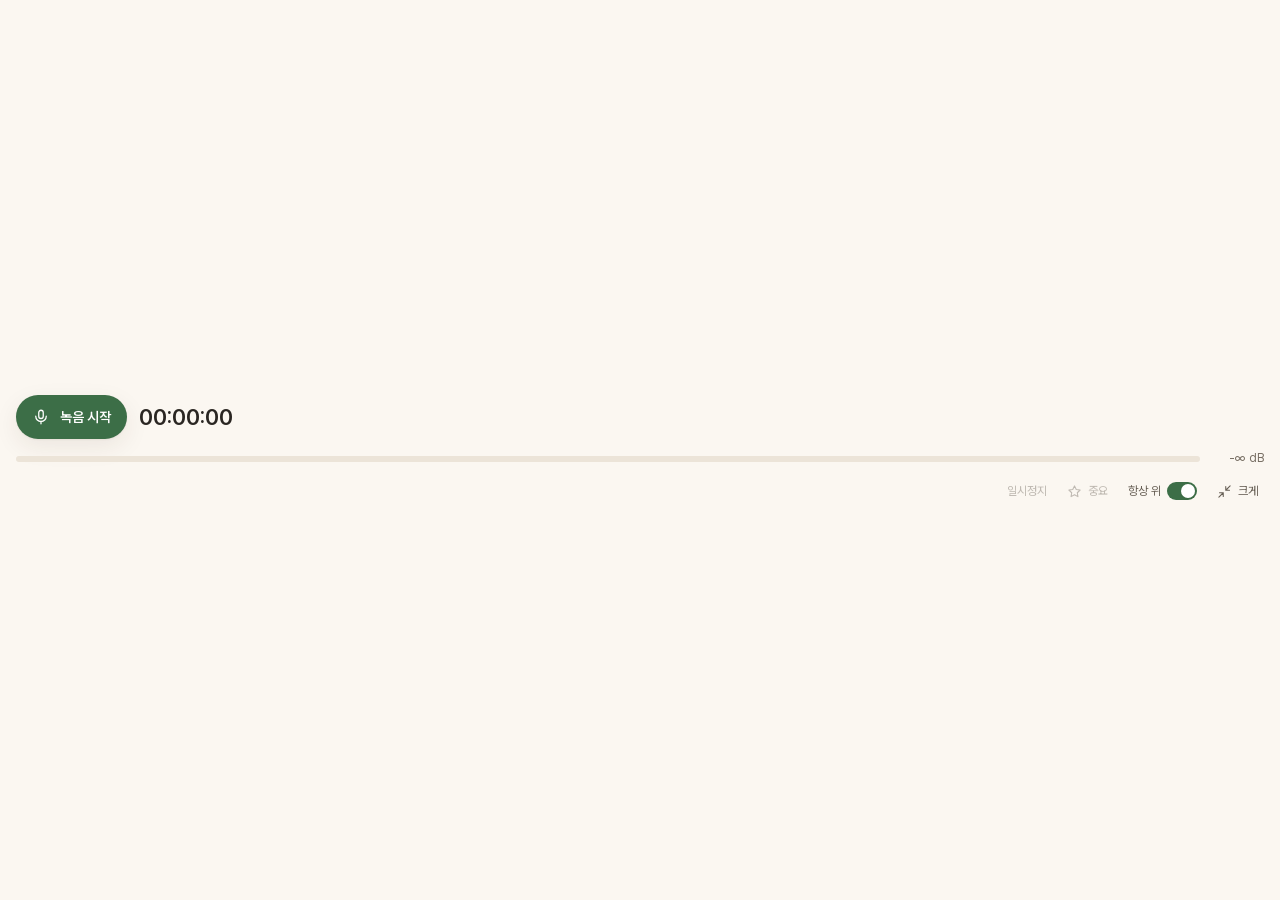
==== commit 1de5cf04: "Lecture Hub 1.0.2 - The eTL course-board reader is not part of this edition (it used the board vendo" ====
--- a/src/lecturehub/ui/web/mini.html
+++ b/src/lecturehub/ui/web/mini.html
@@ -7,30 +7,33 @@
 <style>
 /* 미니 녹음 창: 녹음 버튼 · 시간 · 레벨. 시안의 토큰과 녹음 버튼을 그대로 쓴다. */
 body{overflow:hidden}
-.mini{height:100vh;display:flex;flex-direction:column;justify-content:center;gap:10px;padding:10px 14px;background:var(--panel)}
+.mini{height:100vh;display:flex;flex-direction:column;justify-content:center;gap:10px;padding:10px 16px;background:var(--panel)}
 .mrow{display:flex;align-items:center;gap:12px}
-.mini .recbtn{height:44px;padding:0 18px;font-size:14px}
-.mini .recbtn.on{padding:0 14px 0 16px}
+.mini .recbtn{height:44px;padding:0 16px;font-size:14px}
+.mini .recbtn.on{padding:0 16px 0 16px}
 .mini .recbtn.confirm{background:var(--ink);box-shadow:none}
 .mtime{font-size:22px;font-weight:600}
 .mlevel{flex:1;height:6px;border-radius:999px;background:var(--chip);overflow:hidden}
-.mlevel i{display:block;height:100%;width:0;background:var(--accent);border-radius:999px;transition:width .15s}
+.mlevel i{display:block;height:100%;width:0;background:var(--accent);border-radius:999px;transition:width .15s var(--ease)}
 .mlevel.warn i{background:var(--warn)}
 .mfoot{display:flex;align-items:center;gap:8px;font-size:12px;color:var(--sub)}
 .mfoot .sp{flex:1;overflow:hidden;text-overflow:ellipsis;white-space:nowrap}
-.mfoot button{display:flex;align-items:center;gap:6px;border-radius:8px;padding:3px 6px;font-size:12px;color:var(--sub)}
+.mfoot button{display:flex;align-items:center;gap:6px;border-radius:8px;padding:4px 6px;font-size:12px;color:var(--sub)}
 .mfoot button:hover{background:var(--panel-2);color:var(--ink)}
 .mfoot button:disabled{opacity:.4;pointer-events:none}
 .mfoot svg{width:15px;height:15px}
-.mnote{display:flex;align-items:center;gap:6px;font-size:12px;background:var(--chip);border-radius:8px;padding:5px 8px}
+svg.pz{width:.8em;height:.8em;margin-right:4px;vertical-align:-.05em;stroke-width:2.4}
+.mnote{display:flex;align-items:center;gap:6px;font-size:12px;background:var(--chip);border-radius:8px;padding:4px 8px}
 .mnote[hidden],.mrow[hidden],.mnote button[hidden]{display:none}
 .mfoot .sp.warn{color:var(--rec);font-weight:600}
 .mnote .t{flex:1;overflow:hidden;text-overflow:ellipsis;white-space:nowrap;color:var(--warn)}
-.mnote button{border-radius:6px;padding:2px 7px;font-size:12px;background:var(--panel);color:var(--ink)}
+.mnote button{border-radius:8px;padding:2px 8px;font-size:12px;background:var(--panel);color:var(--ink)}
 </style>
 </head>
 <body>
 <svg style="display:none" xmlns="http://www.w3.org/2000/svg">
+  <symbol id="i-star" viewBox="0 0 24 24"><path d="m12 3 2.8 5.7 6.2.9-4.5 4.4 1 6.2L12 17.3 6.5 20.2l1-6.2L3 9.6l6.2-.9z"/></symbol>
+  <symbol id="i-pause" viewBox="0 0 24 24"><path d="M9 5v14M15 5v14"/></symbol>
   <symbol id="i-mic" viewBox="0 0 24 24"><rect x="9" y="3" width="6" height="11" rx="3"/><path d="M5 11a7 7 0 0 0 14 0M12 18v3"/></symbol>
   <symbol id="i-mini" viewBox="0 0 24 24"><path d="M4 14h6v6M20 10h-6V4M14 10l7-7M3 21l7-7"/></symbol>
 </svg>
@@ -44,7 +47,7 @@
   <div class="mfoot">
     <span class="sp" id="what"></span>
     <button id="pauseBtn" title="녹음 일시정지 / 다시 녹음" disabled>일시정지</button>
-    <button id="starBtn" title="★ 중요 표시 — 지금 시각을 표시해 두면 회차 화면에서 그 자리부터 들을 수 있습니다" disabled>★ 중요</button>
+    <button id="starBtn" title="중요 표시 — 지금 시각을 표시해 두면 회차 화면에서 그 자리부터 들을 수 있습니다" disabled><svg><use href="#i-star"/></svg><span id="starText">중요</span></button>
     <button id="pinBtn" title="다른 창 위에 항상 표시">항상 위 <span class="toggle on" id="pin"></span></button>
     <button id="bigBtn" title="큰 창으로"><svg><use href="#i-mini"/></svg>크게</button>
   </div>
@@ -53,6 +56,7 @@
 (function () {
   "use strict";
   const $ = (id) => document.getElementById(id);
+  const PAUSE_ICON = '<svg class="pz" aria-hidden="true"><use href="#i-pause"/></svg>';
   const fmt = (ms) => { const s = Math.floor((ms || 0) / 1000); return [Math.floor(s / 3600), Math.floor(s % 3600 / 60), s % 60].map((n) => String(n).padStart(2, "0")).join(":"); };
   let api = null, state = {}, confirmUntil = 0, onTop = true;
   let notices = [];      // what start() said about this recording (microphone blocked, little disk room): shown until closed
@@ -122,7 +126,7 @@
     $("label").textContent = arming ? "한 번 더 눌러 끝내기" : live ? "끝내기" : phase === "starting" ? "시작 중…" : phase === "stopping" || phase === "finalizing" ? "저장 중…" : "녹음 시작";
     const ms = live || phase === "stopping" ? s.elapsed_ms : (state.summary && state.summary.total_ms) || 0;
     const paused = live && !!s.paused;
-    $("time").textContent = (paused ? "⏸ " : "") + fmt(ms);
+    $("time").innerHTML = (paused ? PAUSE_ICON : "") + fmt(ms);
     $("pauseBtn").disabled = !live;
     $("starBtn").disabled = !live;
     $("pauseBtn").textContent = paused ? "다시 녹음" : "일시정지";
@@ -197,7 +201,7 @@
     $("noteA").onclick = () => noteAct($("noteA").dataset.a);
     $("noteB").onclick = () => noteAct($("noteB").dataset.a);
     $("pauseBtn").onclick = () => { if (state.phase === "recording") api.pause(!(state.status && state.status.paused)); };
-    $("starBtn").onclick = async () => { const r = await api.bookmark(); if (r && r.ok) { const b = $("starBtn"); b.textContent = "★ 표시함"; setTimeout(() => { b.textContent = "★ 중요"; }, 1500); } };
+    $("starBtn").onclick = async () => { const r = await api.bookmark(); if (r && r.ok) { const b = $("starText"); b.textContent = "표시함"; setTimeout(() => { b.textContent = "중요"; }, 1500); } };
     $("pinBtn").onclick = async () => { onTop = !onTop; $("pin").classList.toggle("on", onTop); await api.set_on_top(onTop); };
     poll(++chain);
   }
--- a/src/lecturehub/ui/web/app.css
+++ b/src/lecturehub/ui/web/app.css
@@ -1,5 +1,6 @@
 /* Lecture Hub 앱 스타일.
-   1부: 확정 시안(docs/lecture-hub/ui/mockup_main.html)의 CSS를 그대로 옮김 — 직접 고치지 말고 tools/extract_mockup_css.py로 다시 만든다.
+   1부: 확정 시안(docs/lecture-hub/ui/mockup_main.html)에서 옮긴 CSS. 2026-11-21에 unslop 규칙(글자 크기 단계, 4px 간격,
+        모서리 4·8·12·16, 그림자 2종, 굵기 600까지, 이징 하나)으로 다듬었으므로 tools/extract_mockup_css.py로 다시 만들면 그 정리가 사라진다.
    2부: 앱에서 추가한 요소(메뉴·대화상자·빈 화면). 시안의 색 토큰만 쓴다. */
 @font-face{font-family:"Pretendard";src:url("fonts/PretendardVariable.woff2") format("woff2");font-weight:45 920;font-style:normal;font-display:block}
 
@@ -9,8 +10,8 @@
   --ink:#2a2622; --sub:#675f55; --faint:#776e63;  /* AA on panels (was 3.6:1 and 2.2:1) */
   --accent:#3c6e47; --accent-2:#2f5a39; --accent-soft:#e3ece2;
   --rec:#a8392f; --rec-soft:#f6e1dc; --warn:#8a5217; --warn-soft:#f6e8d6;  /* text AA on soft/chip backgrounds */
-  --chip:#ece4d8; --sel:#e9dfd1; --shadow:0 1px 2px rgba(60,40,20,.05),0 6px 20px rgba(60,40,20,.06);
-  --r:14px;
+  --chip:#ece4d8; --sel:#e9dfd1; --shadow:0 1px 2px rgba(60,40,20,.05),0 8px 24px rgba(60,40,20,.08); --shadow-sm:0 1px 2px rgba(60,40,20,.06);
+  --r:12px; --ease:cubic-bezier(.22,1,.36,1);  /* unslop polish 2026-11-21: two shadows (resting / floating), one easing curve */
 }
 @media (prefers-color-scheme: dark){
   :root:not([data-theme="light"]){
@@ -18,7 +19,7 @@
     --ink:#ece6dd; --sub:#a39a8e; --faint:#8f867a;
     --accent:#7fb78b; --accent-2:#9ccaa6; --accent-soft:#26352a;
     --rec:#e27a6f; --rec-soft:#3a2522; --warn:#d9a06c; --warn-soft:#3a2d1f;
-    --chip:#302b25; --sel:#34302a; --shadow:0 1px 2px rgba(0,0,0,.3),0 6px 20px rgba(0,0,0,.25);
+    --chip:#302b25; --sel:#34302a; --shadow:0 1px 2px rgba(0,0,0,.3),0 8px 24px rgba(0,0,0,.35); --shadow-sm:0 1px 2px rgba(0,0,0,.3);
   }
 }
 :root[data-theme="dark"]{
@@ -26,24 +27,29 @@
   --ink:#ece6dd; --sub:#a39a8e; --faint:#8f867a;
   --accent:#7fb78b; --accent-2:#9ccaa6; --accent-soft:#26352a;
   --rec:#e27a6f; --rec-soft:#3a2522; --warn:#d9a06c; --warn-soft:#3a2d1f;
-  --chip:#302b25; --sel:#34302a; --shadow:0 1px 2px rgba(0,0,0,.3),0 6px 20px rgba(0,0,0,.25);
+  --chip:#302b25; --sel:#34302a; --shadow:0 1px 2px rgba(0,0,0,.3),0 8px 24px rgba(0,0,0,.35); --shadow-sm:0 1px 2px rgba(0,0,0,.3);
 }
 *{box-sizing:border-box}
 html,body{height:100%;margin:0}
 body{background:var(--bg);color:var(--ink);font:14px/1.55 "Pretendard","Apple SD Gothic Neo","Malgun Gothic",system-ui,sans-serif;-webkit-font-smoothing:antialiased;word-break:keep-all}
 button{font:inherit;color:inherit;background:none;border:0;cursor:pointer}
 svg{width:18px;height:18px;stroke:currentColor;fill:none;stroke-width:1.7;stroke-linecap:round;stroke-linejoin:round;flex:none}
+/* inline icons inside text and small buttons (ic() in app.js): sized to the text, never a text glyph */
+svg.ic{width:1.1em;height:1.1em;vertical-align:-.18em;stroke-width:2;pointer-events:none}  /* clicks land on the button, not the drawing */
+.ibtn svg.ic{width:16px;height:16px}
+.live-dot{display:inline-block;width:8px;height:8px;border-radius:50%;background:currentColor;vertical-align:1px}
+:root{--tick:url("data:image/svg+xml,%3Csvg xmlns='http://www.w3.org/2000/svg' viewBox='0 0 24 24' fill='none' stroke='black' stroke-width='2.4' stroke-linecap='round' stroke-linejoin='round'%3E%3Cpath d='m5 12.5 4.5 4.5L19 7.5'/%3E%3C/svg%3E")}
 .num{font-variant-numeric:tabular-nums}
 
 /* app shell */
 .app{height:100vh;display:grid;grid-template-rows:52px 1fr;grid-template-columns:64px minmax(0,1fr);min-width:1100px}
 .top{grid-column:2;display:flex;align-items:center;gap:6px;padding:0 16px 0 6px}
-.ibtn{width:34px;height:34px;border-radius:10px;display:grid;place-items:center;color:var(--sub)}
+.ibtn{width:34px;height:34px;border-radius:8px;display:grid;place-items:center;color:var(--sub)}
 .ibtn:hover{background:var(--chip);color:var(--ink)}
 .top .title{margin-left:10px;font-weight:600}
 .top .title small{color:var(--sub);font-weight:400;margin-left:8px}
 .top .right{margin-left:auto;display:flex;align-items:center;gap:8px}
-.status-chip{display:flex;align-items:center;gap:10px;background:var(--panel);border:1px solid var(--line);border-radius:999px;padding:5px 12px;font-size:12.5px;color:var(--sub)}
+.status-chip{display:flex;align-items:center;gap:10px;background:var(--panel);border:1px solid var(--line);border-radius:999px;padding:4px 12px;font-size:13px;color:var(--sub)}
 .dot{width:7px;height:7px;border-radius:50%;background:var(--faint);display:inline-block;margin-right:4px}
 .dot.ok{background:var(--accent)} .dot.wait{background:#d9a441} .dot.rec{background:var(--rec)}
 
@@ -52,105 +58,105 @@
 
 /* sidebar */
 .side{padding:12px 10px}
-.search{display:flex;align-items:center;gap:8px;background:var(--panel-2);border-radius:10px;padding:8px 10px;color:var(--faint);font-size:13px}
-.search kbd{margin-left:auto;font:11px ui-monospace,monospace;color:var(--faint);border:1px solid var(--line);border-radius:5px;padding:0 5px}
+.search{display:flex;align-items:center;gap:8px;background:var(--panel-2);border-radius:8px;padding:8px 10px;color:var(--faint);font-size:13px}
+.search kbd{margin-left:auto;font:12px ui-monospace,monospace;color:var(--faint);border:1px solid var(--line);border-radius:4px;padding:0 4px}
 .slabel{font-size:12px;color:var(--faint);margin:16px 8px 6px}
-.item{display:flex;align-items:center;gap:10px;padding:7px 10px;border-radius:10px;color:var(--ink);cursor:pointer;font-size:13.5px}
+.item{display:flex;align-items:center;gap:10px;padding:8px 10px;border-radius:8px;color:var(--ink);cursor:pointer;font-size:14px}
 .item:hover{background:var(--panel-2)}
 .item.sel{background:var(--sel);font-weight:600}
 .item svg{color:var(--sub)}
-.item .count{margin-left:auto;font-size:11.5px;color:var(--sub);background:var(--chip);border-radius:999px;padding:0 7px}
-.item .meta{margin-left:auto;font-size:11.5px;color:var(--faint)}
-.item .live{margin-left:auto;display:flex;align-items:center;font-size:11px;color:var(--rec)}
+.item .count{margin-left:auto;font-size:12px;color:var(--sub);background:var(--chip);border-radius:999px;padding:0 8px}
+.item .meta{margin-left:auto;font-size:12px;color:var(--faint)}
+.item .live{margin-left:auto;display:flex;align-items:center;font-size:12px;color:var(--rec)}
 .side-scroll{overflow:auto;flex:1;min-height:0;margin:0 -4px;padding:0 4px}
 .side-foot{display:flex;gap:6px;padding-top:10px;border-top:1px solid var(--line-2)}
-.side-foot button{flex:1;white-space:nowrap;display:flex;align-items:center;justify-content:center;gap:6px;padding:8px;border-radius:10px;background:var(--panel-2);font-size:12.5px;color:var(--sub)}
+.side-foot button{flex:1;white-space:nowrap;display:flex;align-items:center;justify-content:center;gap:6px;padding:8px;border-radius:8px;background:var(--panel-2);font-size:13px;color:var(--sub)}
 .side-foot button:hover{color:var(--ink)}
 
 /* segmented tabs */
 .phead{display:flex;align-items:center;gap:8px;padding:10px 12px;border-bottom:1px solid var(--line-2)}
-.seg{display:inline-flex;background:var(--panel-2);border-radius:11px;padding:3px}
-.seg button{padding:6px 14px;border-radius:9px;font-size:13.5px;color:var(--sub)}
-.seg button.on{background:var(--panel);color:var(--ink);font-weight:600;box-shadow:0 1px 2px rgba(0,0,0,.06)}
+.seg{display:inline-flex;background:var(--panel-2);border-radius:8px;padding:4px}
+.seg button{padding:6px 16px;border-radius:8px;font-size:14px;color:var(--sub)}
+.seg button.on{background:var(--panel);color:var(--ink);font-weight:600;box-shadow:var(--shadow-sm)}
 .phead .tools{margin-left:auto;display:flex;gap:2px}
 .tab{display:none;flex:1;min-height:0}
 .tab.on{display:flex;flex-direction:column}
 
 /* center: slide viewer + memo */
 .center{display:grid;grid-template-rows:minmax(0,1fr) 170px;gap:10px;min-height:0}
-.viewer{flex:1;display:flex;flex-direction:column;align-items:center;justify-content:center;padding:18px;gap:12px;background:var(--panel-2);margin:12px;border-radius:12px;min-height:0}
-.slide{width:min(92%,780px);aspect-ratio:16/9;background:#fff;border-radius:8px;box-shadow:0 1px 3px rgba(0,0,0,.08);padding:34px 40px;color:#2b2b2b;display:flex;flex-direction:column;gap:14px}
+.viewer{flex:1;display:flex;flex-direction:column;align-items:center;justify-content:center;padding:16px;gap:12px;background:var(--panel-2);margin:12px;border-radius:12px;min-height:0}
+.slide{width:min(92%,780px);aspect-ratio:16/9;background:#fff;border-radius:8px;box-shadow:var(--shadow-sm);padding:32px 40px;color:#2b2b2b;display:flex;flex-direction:column;gap:16px}
 :root[data-theme="dark"] .slide{background:#f4f1ec}
 .slide h3{margin:0;font-size:22px}
 .slide .bar{height:10px;border-radius:4px;background:#e7e2da}
-.slide .bar.s{width:62%} .slide .bar.m{width:78%} .slide .fig{flex:1;border:1.5px dashed #d9d3ca;border-radius:6px;display:grid;place-items:center;color:#a39a8e;font-size:13px}
+.slide .bar.s{width:62%} .slide .bar.m{width:78%} .slide .fig{flex:1;border:1.5px dashed #d9d3ca;border-radius:8px;display:grid;place-items:center;color:#a39a8e;font-size:13px}
 .vnav{display:flex;align-items:center;gap:10px;color:var(--sub);font-size:13px}
 .vnav .ibtn{width:30px;height:30px}
-.sync{display:inline-flex;align-items:center;gap:6px;font-size:12px;color:var(--accent);background:var(--accent-soft);border-radius:999px;padding:3px 10px}
+.sync{display:inline-flex;align-items:center;gap:6px;font-size:12px;color:var(--accent);background:var(--accent-soft);border-radius:999px;padding:4px 10px}
 .memo{padding:0}
-.memo .phead{border:0;padding:10px 14px 0}
-.memo textarea{flex:1;border:0;background:transparent;resize:none;padding:8px 14px;font:inherit;color:var(--ink);outline:none}
+.memo .phead{border:0;padding:10px 16px 0}
+.memo textarea{flex:1;border:0;background:transparent;resize:none;padding:8px 16px;font:inherit;color:var(--ink);outline:none}
 .memo textarea::placeholder{color:var(--faint)}
-.memo .saved{font-size:11.5px;color:var(--faint);margin-left:auto}
-.notes{padding:18px 22px;overflow:auto}
+.memo .saved{font-size:12px;color:var(--faint);margin-left:auto}
+.notes{padding:16px 24px;overflow:auto}
 .notes h4{margin:0 0 6px;font-size:15px}
 .notes p{margin:0 0 12px;color:var(--ink)}
-.ext{border-left:3px solid var(--accent);background:var(--accent-soft);border-radius:0 8px 8px 0;padding:8px 12px;font-size:13px;margin:8px 0 14px}
-.ext b{display:block;font-size:11.5px;color:var(--accent);margin-bottom:2px}
+.ext{border-left:3px solid var(--accent);background:var(--accent-soft);border-radius:0 8px 8px 0;padding:8px 12px;font-size:13px;margin:8px 0 16px}
+.ext b{display:block;font-size:12px;color:var(--accent);margin-bottom:2px}
 
 /* right: transcript etc */
-.right .body-scroll{flex:1;overflow:auto;padding:6px 14px 14px;min-height:0}
+.right .body-scroll{flex:1;overflow:auto;padding:6px 16px 16px;min-height:0}
 .empty{flex:1;display:flex;flex-direction:column;align-items:center;justify-content:center;gap:10px;color:var(--sub);text-align:center;padding:24px}
 .empty .big{font-size:15px;color:var(--ink)}
-.ghost{display:inline-flex;align-items:center;gap:8px;border:1px solid var(--line);border-radius:999px;padding:7px 14px;background:var(--panel);color:var(--ink);font-size:13px}
+.ghost{display:inline-flex;align-items:center;gap:8px;border:1px solid var(--line);border-radius:999px;padding:8px 16px;background:var(--panel);color:var(--ink);font-size:13px}
 .seg-row{padding:10px 4px;border-bottom:1px solid var(--line-2);display:grid;grid-template-columns:54px 1fr;gap:10px}
 .seg-row .t{font-size:12px;color:var(--accent);font-weight:600;padding-top:1px;cursor:pointer}
 .seg-row .x{font-size:14px}
 .seg-row .badges{margin-top:4px;display:flex;gap:6px;flex-wrap:wrap}
-.b{font-size:11px;border-radius:999px;padding:1px 8px;background:var(--chip);color:var(--sub)}
+.b{font-size:12px;border-radius:999px;padding:1px 8px;background:var(--chip);color:var(--sub)}
 .b.ok{background:var(--accent-soft);color:var(--accent)}
 .b.cue{background:var(--warn-soft);color:var(--warn);font-weight:600}
 .unc{text-decoration:underline dotted var(--warn);text-underline-offset:3px;cursor:help}
 .seg-row.star{background:linear-gradient(90deg,var(--warn-soft),transparent 60%);border-radius:8px}
 .live-row{opacity:.55}
-.card{border:1px solid var(--line);border-radius:12px;padding:12px 14px;margin:10px 0;background:var(--panel)}
+.card{border:1px solid var(--line);border-radius:12px;padding:12px 16px;margin:10px 0;background:var(--panel)}
 .card .h{display:flex;align-items:center;gap:8px;font-size:12px;color:var(--sub)}
 .card .q{font-size:14px;margin:6px 0 8px}
 .card .src{display:flex;gap:6px}
-.prob{margin-top:8px;font-size:12.5px;color:var(--sub)}
+.prob{margin-top:8px;font-size:13px;color:var(--sub)}
 .prob b{color:var(--ink)}
 .meter{height:6px;border-radius:999px;background:var(--chip);overflow:hidden;margin-top:6px}
 .meter i{display:block;height:100%;background:var(--accent);border-radius:999px}
-.opt{display:flex;align-items:center;gap:10px;border:1px solid var(--line);border-radius:10px;padding:8px 12px;margin:6px 0;font-size:13.5px;cursor:pointer}
+.opt{display:flex;align-items:center;gap:10px;border:1px solid var(--line);border-radius:8px;padding:8px 12px;margin:6px 0;font-size:14px;cursor:pointer}
 .opt:hover{background:var(--panel-2)}
 .opt .k{width:22px;height:22px;border-radius:50%;border:1px solid var(--line);display:grid;place-items:center;font-size:12px;color:var(--sub)}
 
 /* record dock */
-.dock{border-top:1px solid var(--line-2);padding:14px 14px 12px;display:flex;flex-direction:column;align-items:center;gap:12px;background:linear-gradient(transparent,var(--panel) 30%)}
-.recbtn{display:flex;align-items:center;gap:10px;height:52px;padding:0 26px;border-radius:999px;background:var(--accent);color:#fff;font-weight:600;font-size:15px;box-shadow:0 4px 14px rgba(60,110,71,.28);transition:all .2s}
+.dock{border-top:1px solid var(--line-2);padding:16px 16px 12px;display:flex;flex-direction:column;align-items:center;gap:12px;background:linear-gradient(transparent,var(--panel) 30%)}
+.recbtn{display:flex;align-items:center;gap:10px;height:52px;padding:0 24px;border-radius:999px;background:var(--accent);color:#fff;font-weight:600;font-size:15px;box-shadow:var(--shadow);transition:background-color .15s var(--ease),padding .2s var(--ease)}
 .recbtn:hover{background:var(--accent-2)}
 .recbtn svg{stroke:#fff}
-.recbtn.on{background:var(--rec);box-shadow:0 4px 14px rgba(194,69,59,.28);padding:0 18px 0 22px;gap:14px}
-.wave{display:none;align-items:center;gap:3px;height:22px}
+.recbtn.on{background:var(--rec);box-shadow:var(--shadow);padding:0 16px 0 24px;gap:16px}
+.wave{display:none;align-items:center;gap:4px;height:22px}
 .recbtn.on .wave{display:flex}
 /* full-height bar scaled on the compositor: animating height re-laid out the dock ~36 times a second (review #4) */
-.wave i{width:3px;border-radius:2px;background:rgba(255,255,255,.9);height:22px;transform:scaleY(.273);transition:transform .12s}
+.wave i{width:3px;border-radius:4px;background:rgba(255,255,255,.9);height:22px;transform:scaleY(.273);transition:transform .12s var(--ease)}
 .recbtn .timer{display:none;font-size:16px}
 .recbtn.on .timer{display:inline}
 .recbtn.on .label{display:none}
-.health{font-size:12.5px;color:var(--sub);display:flex;gap:14px;align-items:center;min-height:18px}
+.health{font-size:13px;color:var(--sub);display:flex;gap:16px;align-items:center;min-height:18px}
 .toolbar{display:flex;align-items:center;gap:4px;width:100%;justify-content:space-between;border-top:1px solid var(--line-2);padding-top:10px}
-.tb{display:flex;align-items:center;gap:5px;padding:6px 6px;white-space:nowrap;border-radius:9px;font-size:12.5px;color:var(--ink)}
+.tb{display:flex;align-items:center;gap:4px;padding:6px 6px;white-space:nowrap;border-radius:8px;font-size:13px;color:var(--ink)}
 .tb:hover{background:var(--panel-2)}
 .tb svg{width:16px;height:16px;color:var(--sub)}
 .tb.dis{opacity:.4;pointer-events:none}
 .sep{width:1px;height:18px;background:var(--line)}
-.toggle{width:30px;height:18px;border-radius:999px;background:var(--chip);position:relative;display:inline-block;transition:.2s}
-.toggle::after{content:"";position:absolute;top:2px;left:2px;width:14px;height:14px;border-radius:50%;background:#fff;box-shadow:0 1px 2px rgba(0,0,0,.2);transition:.2s}
-.toggle.on{background:var(--accent)} .toggle.on::after{left:14px}
-.toast{position:fixed;left:50%;bottom:22px;transform:translateX(-50%) translateY(20px);opacity:0;background:var(--ink);color:var(--bg);padding:8px 14px;border-radius:10px;font-size:13px;transition:.25s;pointer-events:none}
+.toggle{width:30px;height:18px;border-radius:999px;background:var(--chip);position:relative;display:inline-block;transition:background-color .15s var(--ease)}
+.toggle::after{content:"";position:absolute;top:2px;left:2px;width:14px;height:14px;border-radius:50%;background:#fff;box-shadow:var(--shadow-sm);transition:transform .15s var(--ease)}
+.toggle.on{background:var(--accent)} .toggle.on::after{transform:translateX(12px)}
+.toast{position:fixed;left:50%;bottom:22px;transform:translateX(-50%) translateY(20px);opacity:0;background:var(--ink);color:var(--bg);padding:8px 16px;border-radius:8px;font-size:13px;transition:opacity .2s var(--ease),transform .2s var(--ease);pointer-events:none}
 .toast.show{opacity:1;transform:translateX(-50%)}
-.note-mock{position:fixed;left:50%;transform:translateX(-50%);top:17px;font-size:11px;color:var(--faint)}
+.note-mock{position:fixed;left:50%;transform:translateX(-50%);top:17px;font-size:12px;color:var(--faint)}
 
 /* ===== 2부: 앱 추가 ===== */
 html{user-select:none}
@@ -168,61 +174,61 @@
 .body.noside{grid-template-columns:minmax(0,1fr) 420px}
 .body.noside .side{display:none}
 .item.dim{color:var(--sub)}
-.right .body-scroll .hint{margin:12px 4px 0;font-size:11.5px;color:var(--faint)}
+.right .body-scroll .hint{margin:12px 4px 0;font-size:12px;color:var(--faint)}
 
 /* dropdown menu (course / microphone) */
 .menu{position:fixed;z-index:20;min-width:220px;max-width:360px;max-height:320px;overflow:auto;background:var(--panel);border:1px solid var(--line);border-radius:12px;box-shadow:var(--shadow);padding:6px}
-.menu .mi{display:flex;align-items:center;gap:8px;padding:7px 10px;border-radius:9px;font-size:13px;cursor:pointer}
+.menu .mi{display:flex;align-items:center;gap:8px;padding:8px 10px;border-radius:8px;font-size:13px;cursor:pointer}
 .menu .mi:hover{background:var(--panel-2)}
 .menu .mi.sel{background:var(--sel);font-weight:600}
-.menu .mi small{margin-left:auto;color:var(--faint);font-size:11.5px;white-space:nowrap}
-.menu .ml{font-size:11.5px;color:var(--faint);padding:6px 10px 2px}
+.menu .mi small{margin-left:auto;color:var(--faint);font-size:12px;white-space:nowrap}
+.menu .ml{font-size:12px;color:var(--faint);padding:6px 10px 2px}
 
 /* dialog */
 .scrim{position:fixed;inset:0;z-index:30;background:rgba(30,24,18,.28);display:grid;place-items:center}
 .dialog{width:min(420px,calc(100vw - 32px));background:var(--panel);border:1px solid var(--line);border-radius:16px;box-shadow:var(--shadow);padding:20px 20px 16px}
 .dialog h4{margin:0 0 8px;font-size:15px}
-.dialog p{margin:0 0 6px;color:var(--sub);font-size:13.5px;white-space:pre-line}
+.dialog p{margin:0 0 6px;color:var(--sub);font-size:14px;white-space:pre-line}
 .dialog .acts{display:flex;justify-content:flex-end;gap:8px;margin-top:16px}
-.dialog .acts button{border-radius:999px;padding:8px 16px;font-size:13.5px;border:1px solid var(--line);background:var(--panel)}
+.dialog .acts button{border-radius:999px;padding:8px 16px;font-size:14px;border:1px solid var(--line);background:var(--panel)}
 .dialog .acts .primary{background:var(--accent);border-color:var(--accent);color:#fff;font-weight:600}
 .dialog .acts .danger{background:var(--rec);border-color:var(--rec);color:#fff;font-weight:600}
 
 /* S1 lecture view */
-.lstate{display:inline-flex;align-items:center;gap:6px;font-size:12px;border-radius:999px;padding:3px 10px;background:var(--chip);color:var(--sub);margin-left:4px}
+.lstate{display:inline-flex;align-items:center;gap:6px;font-size:12px;border-radius:999px;padding:4px 10px;background:var(--chip);color:var(--sub);margin-left:4px}
 .lstate.ok{background:var(--accent-soft);color:var(--accent)}
 .lstate.wait{background:var(--warn-soft);color:var(--warn)}
-.lnext{font-size:12.5px;border:1px solid var(--line);border-radius:999px;padding:4px 12px;background:var(--panel);color:var(--ink)}
+.lnext{font-size:13px;border:1px solid var(--line);border-radius:999px;padding:4px 12px;background:var(--panel);color:var(--ink)}
 .lnext:hover{background:var(--panel-2)}
-.item .n{margin-left:auto;font-size:11.5px;color:var(--faint)}
+.item .n{margin-left:auto;font-size:12px;color:var(--faint)}
 .item.filtered{background:var(--panel-2)}
-.lv-head{display:flex;align-items:center;gap:8px;flex-wrap:wrap;padding:10px 16px 6px;font-size:12.5px;color:var(--sub)}
+.lv-head{display:flex;align-items:center;gap:8px;flex-wrap:wrap;padding:10px 16px 6px;font-size:13px;color:var(--sub)}
 .lv-head .b{cursor:pointer}
 .lv-head .b.use{background:var(--accent-soft);color:var(--accent);font-weight:600}
-.lv-head .switch{margin-left:auto;color:var(--accent);cursor:pointer;font-size:12.5px}
-.player{display:flex;align-items:center;gap:10px;margin:0 14px 4px;padding:6px 10px;border:1px solid var(--line);border-radius:12px;background:var(--panel-2);font-size:12.5px}
+.lv-head .switch{margin-left:auto;color:var(--accent);cursor:pointer;font-size:13px}
+.player{display:flex;align-items:center;gap:10px;margin:0 16px 4px;padding:6px 10px;border:1px solid var(--line);border-radius:12px;background:var(--panel-2);font-size:13px}
 .player .ibtn{width:28px;height:28px}
 .player input[type=range]{flex:1;accent-color:var(--accent)}
 .player.none{justify-content:center;color:var(--faint)}
 .seg-row.playing{background:var(--accent-soft);border-radius:8px}
-.seg-row.hit .x mark{background:var(--warn-soft);color:inherit;border-radius:3px}
-.seg-row .who{font-size:11px;color:var(--faint);margin-right:6px}
+.seg-row.hit .x mark{background:var(--warn-soft);color:inherit;border-radius:4px}
+.seg-row .who{font-size:12px;color:var(--faint);margin-right:6px}
 .notes .item .meta{max-width:45%;text-align:right}
 /* search overlay (Ctrl+K) */
 .search-panel{width:min(640px,calc(100vw - 32px));max-height:70vh;display:flex;flex-direction:column;background:var(--panel);border:1px solid var(--line);border-radius:16px;box-shadow:var(--shadow);overflow:hidden}
-.search-panel input{border:0;border-bottom:1px solid var(--line-2);padding:14px 16px;font:inherit;font-size:15px;background:transparent;color:var(--ink);outline:none}
+.search-panel input{border:0;border-bottom:1px solid var(--line-2);padding:16px 16px;font:inherit;font-size:15px;background:transparent;color:var(--ink);outline:none}
 .search-panel .results{overflow:auto;padding:6px}
-.search-panel .r{padding:8px 10px;border-radius:10px;cursor:pointer}
+.search-panel .r{padding:8px 10px;border-radius:8px;cursor:pointer}
 .search-panel .r:hover,.search-panel .r.on{background:var(--panel-2)}
 .search-panel .r .h{font-size:12px;color:var(--sub);display:flex;gap:8px}
-.search-panel .r .x{font-size:13.5px;margin-top:2px}
+.search-panel .r .x{font-size:14px;margin-top:2px}
 .search-panel .r .x .ctx{color:var(--faint)}
-.search-panel .hint{padding:14px 16px;color:var(--faint);font-size:13px}
+.search-panel .hint{padding:16px 16px;color:var(--faint);font-size:13px}
 .scrim.top{place-items:start center;padding-top:12vh}
 /* Long transcripts must scroll inside their pane: the mockup's `1fr` row lets .body grow with content. */
 .body{min-height:0;overflow:hidden}
 .right .tab.on{overflow:hidden}
-.search-panel .r .x mark{background:var(--warn-soft);color:inherit;border-radius:3px;padding:0 1px}
+.search-panel .r .x mark{background:var(--warn-soft);color:inherit;border-radius:4px;padding:0 1px}
 .lstate[hidden],.lnext[hidden]{display:none}
 
 /* S3: this class's material (D-056: preview here, read in the user's own PDF program) */
@@ -236,13 +242,13 @@
 .sync.pick{cursor:default;max-width:360px;overflow:hidden;text-overflow:ellipsis;white-space:nowrap}
 .sync.pick.user{color:var(--ink);background:var(--chip)}
 .sync[hidden],.pick-more[hidden]{display:none}
-.pick-more{font-size:12px;color:var(--sub);border-radius:999px;padding:3px 10px;margin-left:4px}
+.pick-more{font-size:12px;color:var(--sub);border-radius:999px;padding:4px 10px;margin-left:4px}
 .pick-more:hover{background:var(--chip);color:var(--ink)}
 
 /* masked mode (default; LECTUREHUB_UI_MASK=0 turns it off): transcript text and slide images hidden until "전사 보기" */
 .mask-bar{display:none}
-.masked .mask-bar{display:flex;align-items:center;gap:10px;justify-content:space-between;margin:4px 0 10px;padding:8px 12px;border-radius:10px;background:var(--panel-2);color:var(--sub);font-size:12.5px}
-.masked .seg-row .x,.masked #qr .r .x{color:transparent;background:var(--chip);border-radius:5px;user-select:none}
+.masked .mask-bar{display:flex;align-items:center;gap:10px;justify-content:space-between;margin:4px 0 10px;padding:8px 12px;border-radius:8px;background:var(--panel-2);color:var(--sub);font-size:13px}
+.masked .seg-row .x,.masked #qr .r .x{color:transparent;background:var(--chip);border-radius:4px;user-select:none}
 .masked .seg-row .x *,.masked #qr .r .x *{color:transparent;background:transparent}
 .masked #pickImg{filter:blur(22px)}
 
@@ -250,35 +256,36 @@
 .exam-chip{font-size:12px;border-radius:999px;padding:4px 10px;background:var(--accent-soft);color:var(--accent);margin-right:8px;font-weight:600}
 .exam-chip[hidden]{display:none}
 .cal-panel{width:min(1080px,calc(100vw - 32px));height:min(720px,calc(100vh - 48px));display:flex;flex-direction:column;background:var(--panel);border:1px solid var(--line);border-radius:16px;box-shadow:var(--shadow);overflow:hidden}
-.cal-head{display:flex;align-items:center;gap:8px;padding:10px 14px;border-bottom:1px solid var(--line-2)}
+.cal-head{display:flex;align-items:center;gap:8px;padding:10px 16px;border-bottom:1px solid var(--line-2)}
 .cal-head b{font-size:16px;min-width:120px;text-align:center}
 .cal-head .grow,.cal-form .grow{flex:1}
 .cal-body{flex:1;display:grid;grid-template-columns:1fr 340px;min-height:0}
 .cal-grid{display:grid;grid-template-columns:repeat(7,1fr);grid-template-rows:auto;grid-auto-rows:minmax(78px,1fr);gap:4px;padding:10px;overflow:auto}
 .cal-grid .dow{font-size:12px;color:var(--faint);text-align:center;padding:2px 0}
-.cal-grid .day{border:1px solid var(--line-2);border-radius:10px;padding:4px 6px;min-height:78px;display:flex;flex-direction:column;gap:2px;cursor:pointer;overflow:hidden}
+.cal-grid .day{border:1px solid var(--line-2);border-radius:8px;padding:4px 6px;min-height:78px;display:flex;flex-direction:column;gap:2px;cursor:pointer;overflow:hidden}
 .cal-grid .day:hover{background:var(--panel-2)}
 .cal-grid .day.today{border-color:var(--accent)}
+.home-grid .day.past .n{color:var(--faint)}
 .cal-grid .day .n{font-size:12px;color:var(--sub)}
-.cal-grid .ev,.cal-grid .ex{font-size:11.5px;border-radius:5px;padding:1px 5px;white-space:nowrap;overflow:hidden;text-overflow:ellipsis}
+.cal-grid .ev,.cal-grid .ex{font-size:12px;border-radius:4px;padding:1px 4px;white-space:nowrap;overflow:hidden;text-overflow:ellipsis}
 .cal-grid .ev{background:var(--chip);color:var(--ink)}
 .cal-grid .ev.k-exam,.cal-grid .ev.k-quiz{background:#f3d9d3;color:#8a2f1d}
 .cal-grid .ev.k-assignment{background:var(--accent-soft);color:var(--accent)}
 .cal-grid .ev.etl{box-shadow:inset 2px 0 0 var(--accent)}
 .cal-grid .ex{color:var(--faint);background:transparent;border:1px dashed var(--line)}
-.cal-grid .more{font-size:11px;color:var(--faint)}
+.cal-grid .more{font-size:12px;color:var(--faint)}
 :root[data-theme="dark"] .cal-grid .ev.k-exam,:root[data-theme="dark"] .cal-grid .ev.k-quiz{background:#4a2a24;color:#f0c2b6}
 .cal-side{border-left:1px solid var(--line-2);overflow:auto;padding:10px 12px;display:flex;flex-direction:column;gap:6px}
 .cal-side .sl{font-size:12px;color:var(--faint);margin-top:6px}
-.cal-side .up{display:flex;gap:10px;align-items:flex-start;padding:6px 8px;border-radius:10px;cursor:pointer;font-size:13px}
+.cal-side .up{display:flex;gap:10px;align-items:flex-start;padding:6px 8px;border-radius:8px;cursor:pointer;font-size:13px}
 .cal-side .up:hover{background:var(--panel-2)}
-.cal-side .up .dd{min-width:48px;font-weight:700;color:var(--accent);font-variant-numeric:tabular-nums}
-.cal-side .up small,.cal-side .cand small{display:block;color:var(--faint);font-size:11.5px}
-.cal-side .cand{border:1px solid var(--line-2);border-radius:10px;padding:8px;font-size:13px;display:flex;flex-direction:column;gap:6px}
-.cal-side .cand .q{color:var(--sub);font-size:12.5px;line-height:1.5}
+.cal-side .up .dd{min-width:48px;font-weight:600;color:var(--accent);font-variant-numeric:tabular-nums}
+.cal-side .up small,.cal-side .cand small{display:block;color:var(--faint);font-size:12px}
+.cal-side .cand{border:1px solid var(--line-2);border-radius:8px;padding:8px;font-size:13px;display:flex;flex-direction:column;gap:6px}
+.cal-side .cand .q{color:var(--sub);font-size:13px;line-height:1.5}
 .cal-side .acts,.cal-form .acts,.cal-form .row{display:flex;gap:6px;flex-wrap:wrap;align-items:center}
-.cal-side .hint{color:var(--faint);font-size:12.5px;padding:4px 8px}
-.cal-side .src{font-size:11px;color:var(--faint);margin-top:auto;padding-top:8px}
+.cal-side .hint{color:var(--faint);font-size:13px;padding:4px 8px}
+.cal-side .src{font-size:12px;color:var(--faint);margin-top:auto;padding-top:8px}
 .cal-side .etl{font-size:12px;color:var(--sub);margin-top:auto;padding-top:10px;line-height:1.6}
 .cal-side .etl + .src{margin-top:0}
 .cal-side .etl .warn{color:var(--warn)}
@@ -300,39 +307,39 @@
 .nsub{font-size:12px;color:var(--sub);font-weight:400;margin-top:2px}
 .nhead .ghost[disabled]{opacity:.5;cursor:default}
 .nbody .nb{margin:0 0 10px;line-height:1.65}
-.nbody h4.nb{margin:18px 0 8px;font-size:15px}
+.nbody h4.nb{margin:16px 0 8px;font-size:15px}
 .nbody .nb.item{padding-left:6px}
 .cites{display:inline-flex;gap:4px;flex-wrap:wrap;vertical-align:1px;margin-left:4px}
-.cite{font-size:11px;border-radius:999px;padding:1px 8px;background:var(--accent-soft);color:var(--accent-2);cursor:pointer;font-variant-numeric:tabular-nums}
+.cite{font-size:12px;border-radius:999px;padding:1px 8px;background:var(--accent-soft);color:var(--accent-2);cursor:pointer;font-variant-numeric:tabular-nums}
 .cite.m{background:var(--chip);color:var(--sub)}
 .cite:hover{outline:1px solid var(--accent)}
 .nb.ext{display:block;background:var(--panel-2);border-left:3px solid var(--faint);border-radius:8px;padding:8px 12px;color:var(--ink)}
 .nb.ext.conflict{border-left-color:var(--warn)}
-.ext-badge{display:block;font-size:11px;color:var(--sub);margin-bottom:3px}
+.ext-badge{display:block;font-size:12px;color:var(--sub);margin-bottom:4px}
 .nwarn{color:var(--warn);cursor:help}
-.ntools{margin-left:6px;font-size:12px;opacity:0;transition:opacity .15s}
+.ntools{margin-left:6px;font-size:12px;opacity:0;transition:opacity .15s var(--ease)}
 .nb:hover .ntools{opacity:1}
 .nbody .link,.nhead .link,.ntools .link{color:var(--accent);cursor:pointer}
-.nlater{margin-top:14px;font-size:12px;color:var(--sub)}
-.nfiles{margin-top:18px;padding-top:10px;border-top:1px solid var(--line-2)}
+.nlater{margin-top:16px;font-size:12px;color:var(--sub)}
+.nfiles{margin-top:16px;padding-top:10px;border-top:1px solid var(--line-2)}
 .nlabel{font-size:12px;color:var(--faint);margin:0 0 4px 10px}
 .b.fix{background:var(--accent-soft);color:var(--accent-2)}
-.fixbtn{position:fixed;z-index:30;transform:translateX(-50%);border:1px solid var(--accent);background:var(--accent);color:#fff;border-radius:999px;padding:4px 12px;font-size:12.5px;box-shadow:var(--shadow)}
-.dialog .ask{width:100%;box-sizing:border-box;margin-top:8px;border:1px solid var(--line);border-radius:10px;padding:8px 10px;background:var(--panel-2);color:var(--ink);font:inherit;font-size:13.5px;resize:vertical}
+.fixbtn{position:fixed;z-index:30;transform:translateX(-50%);border:1px solid var(--accent);background:var(--accent);color:#fff;border-radius:999px;padding:4px 12px;font-size:13px;box-shadow:var(--shadow)}
+.dialog .ask{width:100%;box-sizing:border-box;margin-top:8px;border:1px solid var(--line);border-radius:8px;padding:8px 10px;background:var(--panel-2);color:var(--ink);font:inherit;font-size:14px;resize:vertical}
 /* S5: hold inbox */
 .hold-panel{width:min(720px,calc(100vw - 32px));max-height:80vh;display:flex;flex-direction:column;background:var(--panel);border:1px solid var(--line);border-radius:16px;box-shadow:var(--shadow);overflow:hidden}
-.hhead{display:flex;align-items:center;gap:10px;padding:14px 16px;border-bottom:1px solid var(--line-2)}
+.hhead{display:flex;align-items:center;gap:10px;padding:16px 16px;border-bottom:1px solid var(--line-2)}
 .hhead .ibtn{margin-left:auto}
 .hlist{overflow:auto;padding:12px 16px 16px}
-.hcard{border:1px solid var(--line);border-radius:12px;padding:12px 14px;margin-bottom:12px;background:var(--panel)}
+.hcard{border:1px solid var(--line);border-radius:12px;padding:12px 16px;margin-bottom:12px;background:var(--panel)}
 .hq{font-weight:600;margin-bottom:6px}
-.hev{display:flex;flex-wrap:wrap;gap:6px 14px;font-size:12.5px;color:var(--sub)}
+.hev{display:flex;flex-wrap:wrap;gap:6px 16px;font-size:13px;color:var(--sub)}
 .hev b{color:var(--ink);font-weight:600;margin-right:4px}
 .hsub{font-size:12px;color:var(--sub);margin-top:6px}
 .hpre{margin:8px 0 0;padding:8px 10px;background:var(--panel-2);border-radius:8px;font-size:12px;white-space:pre-wrap;max-height:120px;overflow:auto}
 .hcard audio{margin-top:8px;width:100%;height:32px}
 .hopts,.hform{display:flex;flex-wrap:wrap;gap:8px;margin-top:10px;align-items:center}
-.hform select,.hform input{border:1px solid var(--line);border-radius:8px;padding:5px 8px;background:var(--panel-2);color:var(--ink);font:inherit;font-size:13px}
+.hform select,.hform input{border:1px solid var(--line);border-radius:8px;padding:4px 8px;background:var(--panel-2);color:var(--ink);font:inherit;font-size:13px}
 .ghost.primary{background:var(--accent);border-color:var(--accent);color:#fff}
 .hfoot{margin-top:10px;font-size:12px;color:var(--faint)}
 .hfoot .link,.hres .link{color:var(--accent);cursor:pointer}
@@ -341,12 +348,12 @@
 .item.inbox .count{background:var(--warn-soft);color:var(--warn)}
 
 /* masked mode also covers S5 previews and S4 note text (same rule as transcripts) */
-.masked .hpre,.masked .nbody .nb{color:transparent;background:var(--chip);border-radius:5px;user-select:none}
+.masked .hpre,.masked .nbody .nb{color:transparent;background:var(--chip);border-radius:4px;user-select:none}
 .masked .nbody .nb *{color:transparent;background:transparent;outline:none}
-.cal-side .primary,.cal-form .primary{background:var(--accent);border:1px solid var(--accent);color:#fff;border-radius:999px;padding:7px 14px;font-size:13px;font-weight:600}
+.cal-side .primary,.cal-form .primary{background:var(--accent);border:1px solid var(--accent);color:#fff;border-radius:999px;padding:8px 16px;font-size:13px;font-weight:600}
 /* D-057: recording range fix */
-.range-card{border:1px solid var(--warn-soft);background:linear-gradient(0deg,var(--panel),var(--warn-soft));border-radius:12px;padding:10px 12px;margin:4px 0 10px;font-size:13.5px}
-.range-card .acts{display:flex;flex-wrap:wrap;align-items:center;gap:8px;margin-top:8px;font-size:12.5px}
+.range-card{border:1px solid var(--warn-soft);background:linear-gradient(0deg,var(--panel),var(--warn-soft));border-radius:12px;padding:10px 12px;margin:4px 0 10px;font-size:14px}
+.range-card .acts{display:flex;flex-wrap:wrap;align-items:center;gap:8px;margin-top:8px;font-size:13px}
 .range-card .link{color:var(--accent);cursor:pointer}
 
 /* "수업이 끝난 것 같아요" card above the dock (never stops by itself) */
@@ -354,14 +361,14 @@
 .over-card[hidden]{display:none}
 .over-card small{color:var(--sub);font-size:12px}
 .over-card .acts{display:flex;gap:6px;flex-shrink:0}
-.over-card .primary{background:var(--accent);border:1px solid var(--accent);color:#fff;border-radius:999px;padding:6px 12px;font-size:12.5px;font-weight:600}
+.over-card .primary{background:var(--accent);border:1px solid var(--accent);color:#fff;border-radius:999px;padding:6px 12px;font-size:13px;font-weight:600}
 /* D-058: throw away recordings */
-.item .drop{margin-left:10px;font-size:11.5px;color:var(--faint);opacity:0}
+.item .drop{margin-left:10px;font-size:12px;color:var(--faint);opacity:0}
 .item:hover .drop{opacity:1}
 .item .drop:hover{color:var(--rec)}
 .srow{display:grid;grid-template-columns:90px 60px 1fr auto;gap:10px;align-items:center;padding:8px 6px;border-bottom:1px solid var(--line-2);font-size:13px}
 .srow .link{color:var(--accent);cursor:pointer}
-.srow .sacts{display:flex;gap:14px;white-space:nowrap}
+.srow .sacts{display:flex;gap:16px;white-space:nowrap}
 .srow.discarded{color:var(--faint)}
 
 /* organized HTML note, opened large for finished lectures (user 2026-09-29) */
@@ -373,25 +380,25 @@
 .phead .seg button{white-space:nowrap}
 .html-tools{align-items:center;gap:6px}
 .html-tools[hidden],#htmlTab[hidden]{display:none}
-.html-tools select{font:inherit;font-size:12px;border:1px solid var(--line);border-radius:8px;padding:3px 6px;background:var(--panel);color:var(--ink);max-width:190px}
+.html-tools select{font:inherit;font-size:12px;border:1px solid var(--line);border-radius:8px;padding:4px 6px;background:var(--panel);color:var(--ink);max-width:190px}
 .html-tools .pick-more{white-space:nowrap}
 body.wide .pane.side,body.wide .pane.right{display:none}
 body.wide .body{grid-template-columns:1fr}
 
 /* HTML note sizes: full window (default, Esc → 보통), 넓게 (no sidebar/transcript), 보통 (center pane) */
 .size-seg{display:inline-flex;background:var(--chip);border-radius:999px;padding:2px;gap:2px}
-.size-seg button{font-size:12px;padding:3px 9px;border-radius:999px;color:var(--sub);white-space:nowrap}
-.size-seg button.on{background:var(--panel);color:var(--ink);box-shadow:0 1px 2px rgba(0,0,0,.08)}
+.size-seg button{font-size:12px;padding:4px 8px;border-radius:999px;color:var(--sub);white-space:nowrap}
+.size-seg button.on{background:var(--panel);color:var(--ink);box-shadow:var(--shadow-sm)}
 .html-float{display:none}
 body.html-full #c-html{position:fixed;inset:0;z-index:40;background:var(--bg);display:flex;flex-direction:column}
 body.html-full #c-html iframe{border-radius:0}
-body.html-full .html-float{display:flex;align-items:center;gap:8px;padding:6px 12px;background:var(--panel);border-bottom:1px solid var(--line-2);font-size:12.5px;color:var(--sub)}
+body.html-full .html-float{display:flex;align-items:center;gap:8px;padding:6px 12px;background:var(--panel);border-bottom:1px solid var(--line-2);font-size:13px;color:var(--sub)}
 body.html-full .html-float #htmlFloatName{flex:1;overflow:hidden;text-overflow:ellipsis;white-space:nowrap}
 body.html-full .html-float > button{font-size:14px;padding:2px 8px;border-radius:8px;color:var(--sub)}
 body.html-full .html-float > button:hover{background:var(--chip);color:var(--ink)}
 /* assignment helper buttons in the calendar's upcoming list (user request 2026-09-29) */
-.cal-side .hw-acts{display:flex;gap:6px;margin-top:5px}
-.cal-side .mini{font-size:11.5px;padding:2px 9px;border-radius:999px;background:var(--chip);color:var(--ink);white-space:nowrap}
+.cal-side .hw-acts{display:flex;gap:6px;margin-top:4px}
+.cal-side .mini{font-size:12px;padding:2px 8px;border-radius:999px;background:var(--chip);color:var(--ink);white-space:nowrap}
 .cal-side .mini:hover{background:var(--line-2)}
 
 /* 그스룸 예약 (P-019) — 달력 창 틀(.cal-panel/.cal-head/.cal-body/.cal-side)을 그대로 쓰고 안쪽만 추가 */
@@ -401,71 +408,71 @@
 .room-job .grow{flex:1;min-width:0}
 .room-chat{padding:8px 16px;border-bottom:1px solid var(--line-2);display:flex;flex-direction:column;gap:6px}
 .room-chat-log{display:flex;flex-direction:column;gap:4px;max-height:150px;overflow:auto;font-size:13px}
-.room-chat-log .rc{padding:5px 10px;border-radius:10px;max-width:88%;line-height:1.45;white-space:pre-wrap}
+.room-chat-log .rc{padding:4px 10px;border-radius:8px;max-width:88%;line-height:1.45;white-space:pre-wrap}
 .room-chat-log .rc.me{align-self:flex-end;background:var(--accent-soft);color:var(--ink)}
 .room-chat-log .rc.bot{align-self:flex-start;background:var(--panel);border:1px solid var(--line-2);color:var(--sub)}
 .room-chat-log .rc-acts{display:flex;gap:6px;margin-top:6px}
 .room-chat-in{display:flex;gap:8px}
-.room-chat-in input{flex:1;min-width:0;font:inherit;font-size:13px;border:1px solid var(--line);border-radius:999px;padding:7px 14px;background:var(--panel);color:var(--ink)}
-.room-chat .primary{background:var(--accent);border:1px solid var(--accent);color:#fff;border-radius:999px;padding:7px 16px;font-size:13px;font-weight:600}
-.room-bk .tag{font-size:11px;color:var(--accent);border:1px solid var(--accent);border-radius:999px;padding:0 6px;margin-left:4px;vertical-align:1px}
+.room-chat-in input{flex:1;min-width:0;font:inherit;font-size:13px;border:1px solid var(--line);border-radius:999px;padding:8px 16px;background:var(--panel);color:var(--ink)}
+.room-chat .primary{background:var(--accent);border:1px solid var(--accent);color:#fff;border-radius:999px;padding:8px 16px;font-size:13px;font-weight:600}
+.room-bk .tag{font-size:12px;color:var(--accent);border:1px solid var(--accent);border-radius:999px;padding:0 6px;margin-left:4px;vertical-align:1px}
 .room-job.ok{background:var(--accent-soft);color:var(--accent)}
 .room-job.bad{background:var(--rec-soft);color:var(--rec)}
 .room-main{overflow:auto;padding:12px 16px;display:flex;flex-direction:column;gap:8px;min-width:0}
 .room-main .sl{font-size:12px;color:var(--faint);margin-top:8px}
 .room-main .sl small{margin-left:6px}
-.room-main .hint{color:var(--faint);font-size:12.5px}
+.room-main .hint{color:var(--faint);font-size:13px}
 .chips{display:flex;flex-wrap:wrap;gap:6px}
-.chipbtn{border:1px solid var(--line);border-radius:999px;padding:5px 12px;background:var(--panel);font-size:13px;font-variant-numeric:tabular-nums}
+.chipbtn{border:1px solid var(--line);border-radius:999px;padding:4px 12px;background:var(--panel);font-size:13px;font-variant-numeric:tabular-nums}
 .chipbtn:hover:not(.on):not(:disabled){background:var(--panel-2)}
 .chipbtn.on{background:var(--accent);border-color:var(--accent);color:#fff}
 .chipbtn.sug{border-style:dashed}
 .chipbtn:disabled{opacity:.5;cursor:default}
 .room-form{display:flex;gap:10px;align-items:center;flex-wrap:wrap}
 .room-form label{display:flex;gap:6px;align-items:center;font-size:13px;color:var(--sub)}
-.room-form select,.room-rule select{font:inherit;font-size:13px;border:1px solid var(--line);border-radius:8px;padding:5px 8px;background:var(--panel);color:var(--ink)}
+.room-form select,.room-rule select{font:inherit;font-size:13px;border:1px solid var(--line);border-radius:8px;padding:4px 8px;background:var(--panel);color:var(--ink)}
 .room-end{font-size:13px;color:var(--sub);font-variant-numeric:tabular-nums}
-.room-main .primary{background:var(--accent);border:1px solid var(--accent);color:#fff;border-radius:999px;padding:7px 16px;font-size:13px;font-weight:600}
+.room-main .primary{background:var(--accent);border:1px solid var(--accent);color:#fff;border-radius:999px;padding:8px 16px;font-size:13px;font-weight:600}
 .room-scrim .primary:disabled,.room-scrim .ghost:disabled{opacity:.45;cursor:default}
-.room-bk{display:flex;gap:10px;align-items:center;padding:8px 10px;border:1px solid var(--line-2);border-radius:10px;font-size:13px}
+.room-bk{display:flex;gap:10px;align-items:center;padding:8px 10px;border:1px solid var(--line-2);border-radius:8px;font-size:13px}
 .room-bk .grow{flex:1;min-width:0}
-.room-bk small{display:block;color:var(--faint);font-size:11.5px}
+.room-bk small{display:block;color:var(--faint);font-size:12px}
 .room-bk.past{opacity:.65}
 .room-rule{display:flex;gap:4px;align-items:center}
 .room-rule select{padding:4px 6px;flex:1;min-width:0}
-.room-auto{font-size:12.5px;color:var(--sub);display:flex;gap:6px;align-items:center;margin-top:4px}
+.room-auto{font-size:13px;color:var(--sub);display:flex;gap:6px;align-items:center;margin-top:4px}
 .room-log{font-size:12px;color:var(--sub);padding:2px 4px;line-height:1.45}
 .room-log .t{color:var(--faint);margin-right:6px;font-variant-numeric:tabular-nums}
 .room-log small{color:var(--faint);margin-left:6px}
 .room-log.bad{color:var(--rec)}
 /* 그스룸 정기 예약 창 (사이드바 반복 아이콘) */
 .room-panel.room-rules{width:min(640px,calc(100vw - 32px));height:auto;max-height:min(720px,calc(100vh - 48px))}
-.room-rules-body{padding:14px 18px 18px}
+.room-rules-body{padding:16px 16px 16px}
 .room-rules-body .acts{display:flex;gap:6px;align-items:center;flex-wrap:wrap}
 .room-rules-body .acts .hint{font-size:12px}
 .room-rules-body .room-rule{gap:6px}
 .room-rules-body .room-rule select{flex:0 1 auto;min-width:72px}
 .room-rules-body .room-rule .ibtn{margin-left:auto}
-.room-next{display:flex;flex-direction:column;padding:8px 10px;border:1px solid var(--line-2);border-radius:10px;font-size:13px}
-.room-next small{color:var(--faint);font-size:11.5px}
+.room-next{display:flex;flex-direction:column;padding:8px 10px;border:1px solid var(--line-2);border-radius:8px;font-size:13px}
+.room-next small{color:var(--faint);font-size:12px}
 .room-next.off{opacity:.55}
 
 /* left rail (user pick "B안", 2026-09-29): labelled destinations, never clipped */
 .rail{grid-row:1/3;grid-column:1;display:flex;flex-direction:column;align-items:center;gap:2px;padding:10px 0 12px}
 .rail .grow{flex:1}
-.rb{position:relative;width:54px;padding:7px 0 5px;border-radius:12px;display:flex;flex-direction:column;align-items:center;gap:3px;color:var(--sub);font-size:11px;line-height:1.2}
+.rb{position:relative;width:54px;padding:8px 0 4px;border-radius:12px;display:flex;flex-direction:column;align-items:center;gap:4px;color:var(--sub);font-size:12px;line-height:1.2}
 .rb svg{width:20px;height:20px}
 .rb:hover{background:var(--chip);color:var(--ink)}
 .rb.on{background:var(--sel);color:var(--ink);font-weight:600}
-.rb .badge{position:absolute;top:2px;right:7px;min-width:16px;height:16px;border-radius:8px;background:var(--warn);color:#fff;font-size:10px;font-style:normal;line-height:16px;padding:0 4px;text-align:center}
+.rb .badge{position:absolute;top:2px;right:7px;min-width:16px;height:16px;border-radius:8px;background:var(--warn);color:#fff;font-size:12px;font-style:normal;line-height:16px;padding:0 4px;text-align:center}
 .rb .badge[hidden]{display:none}
 /* sidebar: course tree */
 .side-head{font-size:12px;color:var(--faint);margin:4px 8px 8px}
 .item.crs{gap:6px}
-.item.crs .chev{width:14px;height:14px;color:var(--faint);transition:transform .15s}
+.item.crs .chev{width:14px;height:14px;color:var(--faint);transition:transform .15s var(--ease)}
 .item.crs.open .chev{transform:rotate(90deg)}
 .subs{margin:0 0 6px 16px;border-left:1px solid var(--line-2);padding-left:6px}
-.item.sub{padding:5px 8px;font-size:13px;gap:8px}
+.item.sub{padding:4px 8px;font-size:13px;gap:8px}
 .item.sub .d{color:var(--sub);font-size:12px;min-width:36px}
 /* start screen: calendar in the centre, to-do in the right pane */
 .center > .home{display:none}
@@ -481,29 +488,29 @@
 .todo{display:none}
 body.home-view .todo{display:block}
 body.home-view #r-tr{display:none!important}
-.todo .sl{font-size:12px;color:var(--faint);margin:14px 6px 6px}
+.todo .sl{font-size:12px;color:var(--faint);margin:16px 6px 6px}
 .todo .sl:first-child{margin-top:4px}
-.td{display:flex;align-items:center;gap:10px;padding:9px 10px;border-radius:10px;cursor:pointer;font-size:13.5px}
+.td{display:flex;align-items:center;gap:10px;padding:8px 10px;border-radius:8px;cursor:pointer;font-size:14px}
 .td:hover{background:var(--panel-2)}
-.td .when{color:var(--sub);font-size:12.5px;min-width:44px}
+.td .when{color:var(--sub);font-size:13px;min-width:44px}
 .td .dd{font-size:12px;font-weight:600;color:var(--accent);min-width:44px}
 .td .dd.urgent{color:var(--rec)}
 .td .what{flex:1;min-width:0;overflow:hidden;text-overflow:ellipsis;white-space:nowrap}
-.td .what small{display:block;color:var(--faint);font-size:11.5px}
+.td .what small{display:block;color:var(--faint);font-size:12px}
 .td .st{font-size:12px;color:var(--faint);white-space:nowrap}
 .td .hw-acts{display:flex;gap:6px}
-.td .mini{font-size:11.5px;padding:2px 9px;border-radius:999px;background:var(--chip);color:var(--ink);white-space:nowrap}
+.td .mini{font-size:12px;padding:2px 8px;border-radius:999px;background:var(--chip);color:var(--ink);white-space:nowrap}
 .todo .none{color:var(--faint);font-size:13px;padding:6px 10px}
 
 /* second source on its own, next to the record button (user 2026-09-29) */
 .recrow{display:flex;align-items:center;gap:8px}
-.rec2{display:flex;align-items:center;gap:6px;height:36px;padding:0 12px;border-radius:999px;background:var(--chip);color:var(--ink);font-size:12.5px;font-weight:600;white-space:nowrap}
+.rec2{display:flex;align-items:center;gap:6px;height:36px;padding:0 12px;border-radius:999px;background:var(--chip);color:var(--ink);font-size:13px;font-weight:600;white-space:nowrap}
 .rec2[hidden]{display:none}
 .rec2 svg{width:15px;height:15px}
 .rec2:hover{background:var(--line-2)}
 .rec2.on{background:var(--rec);color:#fff}
 .rec2.on svg{stroke:#fff}
-.rec2 .sq{width:9px;height:9px;background:#fff;border-radius:2px;display:inline-block}
+.rec2 .sq{width:9px;height:9px;background:#fff;border-radius:4px;display:inline-block}
 .rec2.busy{opacity:.7;cursor:progress}
 
 /* dock (UI 2차): source picker; pause · 중요 · 버리기 only while recording */
@@ -522,20 +529,20 @@
 
 /* transcription engines: chip popover and per-recording rows (2026-09-30) */
 #engines{cursor:pointer}
-.eng-pop{position:fixed;z-index:60;width:360px;max-width:calc(100vw - 16px);background:var(--panel);border:1px solid var(--line);border-radius:12px;box-shadow:0 10px 30px rgba(0,0,0,.14);padding:10px 12px;display:flex;flex-direction:column;gap:10px}
+.eng-pop{position:fixed;z-index:60;width:360px;max-width:calc(100vw - 16px);background:var(--panel);border:1px solid var(--line);border-radius:12px;box-shadow:var(--shadow);padding:10px 12px;display:flex;flex-direction:column;gap:10px}
 .eng-pop .ep b{font-size:13px}
-.eng-pop .ep small{display:block;color:var(--faint);font-size:11.5px;margin-top:1px}
+.eng-pop .ep small{display:block;color:var(--faint);font-size:12px;margin-top:1px}
 .eng-pop .ep pre{margin:4px 0 0;white-space:pre-wrap;font:inherit;font-size:12px;color:var(--sub);line-height:1.5}
 .eng-pop .ep-rec{font-size:12px;color:var(--sub);border-top:1px solid var(--line-2);padding-top:8px}
-.lv-engines{padding:6px 14px 8px;border-bottom:1px solid var(--line-2);display:flex;flex-direction:column;gap:5px;font-size:12px}
+.lv-engines{padding:6px 16px 8px;border-bottom:1px solid var(--line-2);display:flex;flex-direction:column;gap:4px;font-size:12px}
 .lv-engines .er{display:flex;flex-wrap:wrap;align-items:center;gap:6px 10px}
 .lv-engines .en{color:var(--faint);min-width:78px}
-.lv-engines .ec{display:inline-flex;align-items:center;gap:5px;color:var(--sub)}
+.lv-engines .ec{display:inline-flex;align-items:center;gap:4px;color:var(--sub)}
 .lv-engines .ec b{color:var(--ink);font-weight:600}
-.lv-engines .ec.ok b::after{content:" ✓";color:var(--accent)}
+.lv-engines .ec.ok b::after{content:"";display:inline-block;width:12px;height:12px;margin-left:4px;vertical-align:-1px;background:var(--accent);-webkit-mask:var(--tick) center/contain no-repeat;mask:var(--tick) center/contain no-repeat}
 .lv-engines .ec.err{color:var(--rec)}
-.lv-engines .mini{font-size:11.5px;padding:1px 8px;border-radius:999px;background:var(--chip);color:var(--ink)}
-.lv-engines select.lang{font:inherit;font-size:11.5px;padding:1px 4px;border:1px solid var(--line);border-radius:6px;background:var(--chip);color:var(--ink)}
+.lv-engines .mini{font-size:12px;padding:1px 8px;border-radius:999px;background:var(--chip);color:var(--ink)}
+.lv-engines select.lang{font:inherit;font-size:12px;padding:1px 4px;border:1px solid var(--line);border-radius:8px;background:var(--chip);color:var(--ink)}
 .lv-engines .mini:hover{background:var(--line-2)}
 .lv-engines .mini.off{opacity:.45;cursor:not-allowed}
 
@@ -555,47 +562,47 @@
 .next-card small{display:block;margin-top:2px}
 
 /* recordings made outside the app: import panel and the drop veil (2026-10-01) */
-.idrop{display:flex;align-items:center;gap:12px;border:1.5px dashed var(--line);border-radius:12px;padding:14px 16px;margin-bottom:12px;background:var(--panel-2)}
+.idrop{display:flex;align-items:center;gap:12px;border:1.5px dashed var(--line);border-radius:12px;padding:16px 16px;margin-bottom:12px;background:var(--panel-2)}
 .idrop svg{width:26px;height:26px;color:var(--sub);flex:none;fill:none;stroke:currentColor;stroke-width:1.6;stroke-linecap:round;stroke-linejoin:round}
-.idrop>div{flex:1;min-width:0;font-size:13.5px}
+.idrop>div{flex:1;min-width:0;font-size:14px}
 .irow{border:1px solid var(--line);border-radius:12px;padding:10px 12px;margin-bottom:8px}
 .irow.bad{background:var(--panel-2)}
 .irow.done{border-color:var(--line-2)}
-.ihead{display:flex;align-items:baseline;gap:10px;font-size:13.5px}
+.ihead{display:flex;align-items:baseline;gap:10px;font-size:14px}
 .ihead b{overflow:hidden;text-overflow:ellipsis;white-space:nowrap;min-width:0}
 .ihead .link{margin-left:auto;flex:none}
 .irow .hform{margin-top:8px}
 .irow .hform select[data-f="course"]{min-width:150px}
-.irow .link,#impRecent .link{color:var(--accent);cursor:pointer;font-size:12.5px}
+.irow .link,#impRecent .link{color:var(--accent);cursor:pointer;font-size:13px}
 .irow .warn{color:var(--warn)}
 .iacts{display:flex;justify-content:flex-end;margin:4px 0 12px}
 .iacts .ghost[disabled]{opacity:.5;cursor:default}
 #impRecent .sl{font-size:12px;font-weight:600;color:var(--sub);margin:6px 2px 4px}
 #impRecent .clova.warn .nsub{color:var(--warn,#b45309);font-weight:600}
 #impRecent .sl small{font-weight:400;color:var(--faint);margin-left:6px}
-#impRecent .hint{color:var(--faint);font-size:12.5px;padding:6px 2px}
+#impRecent .hint{color:var(--faint);font-size:13px;padding:6px 2px}
 #impRecent .srow{grid-template-columns:86px 56px 1fr auto}
 #impRecent .srow>span:nth-child(3){overflow:hidden;text-overflow:ellipsis;white-space:nowrap}
 .drop-veil{position:fixed;inset:0;z-index:60;background:rgba(30,24,18,.34);display:grid;place-items:center;pointer-events:none}
 .drop-veil[hidden]{display:none}
-.drop-veil>div{display:flex;flex-direction:column;align-items:center;gap:6px;padding:26px 38px;border-radius:18px;border:2px dashed var(--accent);background:var(--panel);box-shadow:var(--shadow);font-size:15px}
+.drop-veil>div{display:flex;flex-direction:column;align-items:center;gap:6px;padding:24px 40px;border-radius:16px;border:2px dashed var(--accent);background:var(--panel);box-shadow:var(--shadow);font-size:15px}
 .drop-veil svg{width:34px;height:34px;color:var(--accent);fill:none;stroke:currentColor;stroke-width:1.6;stroke-linecap:round;stroke-linejoin:round}
-.drop-veil span{font-size:12.5px;color:var(--sub)}
+.drop-veil span{font-size:13px;color:var(--sub)}
 /* a course folder by category (user 2026-10-01) */
 .item.sub.files{color:var(--sub)}
 .item.sub.files svg{width:14px;height:14px;flex:none}
-.fhead{display:flex;align-items:baseline;gap:8px;margin:14px 0 4px;font-size:12.5px;font-weight:600;color:var(--sub)}
+.fhead{display:flex;align-items:baseline;gap:8px;margin:16px 0 4px;font-size:13px;font-weight:600;color:var(--sub)}
 .fhead:first-child{margin-top:0}
 .frow{display:grid;grid-template-columns:16px minmax(0,1fr) auto auto;gap:10px;align-items:center;padding:6px;border-radius:8px;font-size:13px;cursor:pointer}
 .frow:hover{background:var(--panel-2)}
 .frow svg{width:15px;height:15px;color:var(--faint)}
 .frow .fname{overflow:hidden;text-overflow:ellipsis;white-space:nowrap}
 .frow .link,.hfoot .link{color:var(--accent);cursor:pointer;white-space:nowrap}
-.hlist .hfoot{display:flex;justify-content:space-between;gap:12px;margin-top:14px;padding-top:10px;border-top:1px solid var(--line-2);font-size:12.5px}
+.hlist .hfoot{display:flex;justify-content:space-between;gap:12px;margin-top:16px;padding-top:10px;border-top:1px solid var(--line-2);font-size:13px}
 .menu{z-index:60}  /* above a panel: a menu opened from inside it */
 
 /* eTL announcements and course files in the calendar side (2026-10-11) */
-.ann{padding:7px 6px;border-bottom:1px solid var(--line-2);font-size:13px;cursor:pointer}
+.ann{padding:8px 6px;border-bottom:1px solid var(--line-2);font-size:13px;cursor:pointer}
 .ann .ah{display:flex;gap:8px;align-items:baseline}
 .ann .ah .num{color:var(--faint);flex:none}
 .ann .ah b{flex:none}
@@ -603,57 +610,57 @@
 .ef{padding:8px 6px;border-bottom:1px solid var(--line-2);font-size:13px}
 .ef small{color:var(--faint);margin-left:6px}
 .ef.changed small{color:var(--warn,#a15c00)}
-.ef .eacts{display:flex;gap:14px;margin-top:4px}
+.ef .eacts{display:flex;gap:16px;margin-top:4px}
 .ef .eacts .link{color:var(--accent);cursor:pointer}
 /* exam prep (2026-10-11) */
 .exam-panel{width:min(980px,calc(100vw - 32px));height:min(720px,calc(100vh - 48px));display:flex;flex-direction:column;background:var(--panel);border:1px solid var(--line);border-radius:16px;box-shadow:var(--shadow);overflow:hidden}
 .exam-body{flex:1;min-height:0;display:grid;grid-template-columns:210px 1fr}
 .exam-courses{overflow:auto;padding:10px;border-right:1px solid var(--line-2);display:flex;flex-direction:column;gap:6px}
-.exc{display:grid;grid-template-columns:1fr auto;gap:2px 8px;text-align:left;padding:9px 11px;border-radius:10px;border:1px solid transparent}
+.exc{display:grid;grid-template-columns:1fr auto;gap:2px 8px;text-align:left;padding:8px 12px;border-radius:8px;border:1px solid transparent}
 .exc:hover{background:var(--panel-2)} .exc.on{background:var(--accent-soft);border-color:var(--line)}
-.exc b{font-size:13.5px} .exc small{grid-column:1/-1;color:var(--faint);font-size:11.5px}
-.exd{font-size:11.5px;font-weight:600;color:var(--accent);background:var(--accent-soft);border-radius:999px;padding:1px 8px;white-space:nowrap;align-self:center}
+.exc b{font-size:14px} .exc small{grid-column:1/-1;color:var(--faint);font-size:12px}
+.exd{font-size:12px;font-weight:600;color:var(--accent);background:var(--accent-soft);border-radius:999px;padding:1px 8px;white-space:nowrap;align-self:center}
 .exd.near{color:var(--rec);background:var(--rec-soft)} .exd.none{color:var(--faint);background:transparent;font-weight:400}
-.exam-main{overflow:auto;padding:6px 18px 18px}
+.exam-main{overflow:auto;padding:6px 16px 16px}
 .exsec{padding:12px 0;border-bottom:1px solid var(--line-2)} .exsec:last-child{border-bottom:0}
 .exsec h5{margin:0 0 8px;font-size:13px;display:flex;align-items:baseline;gap:10px}
-.exsec h5 small{font-weight:400;color:var(--faint);font-size:11.5px} .exsec h5 .link{margin-left:auto;font-weight:400;font-size:12.5px}
+.exsec h5 small{font-weight:400;color:var(--faint);font-size:12px} .exsec h5 .link{margin-left:auto;font-weight:400;font-size:13px}
 .exam-panel .link{color:var(--accent);cursor:pointer} .exam-panel .link:hover{text-decoration:underline}
-.exam-panel .hint{color:var(--faint);font-size:12.5px;margin:4px 0}
+.exam-panel .hint{color:var(--faint);font-size:13px;margin:4px 0}
 .exam-panel .hhead .nsub{color:var(--faint);font-size:12px}
-.exrow{display:flex;flex-wrap:wrap;align-items:baseline;gap:4px 10px;padding:7px 8px;border-radius:8px;font-size:13.5px;cursor:pointer}
-.exrow:hover{background:var(--panel-2)} .exrow p{flex-basis:100%;margin:0;color:var(--sub);font-size:12.5px;white-space:pre-line}
-.exrow small{color:var(--faint);font-size:11.5px} .exrow.cand{color:var(--warn)} .exrow.cand .link{margin-left:auto;font-size:12.5px}
-.exrow.cue b{font-weight:500;color:var(--accent);font-size:12.5px}
+.exrow{display:flex;flex-wrap:wrap;align-items:baseline;gap:4px 10px;padding:8px 8px;border-radius:8px;font-size:14px;cursor:pointer}
+.exrow:hover{background:var(--panel-2)} .exrow p{flex-basis:100%;margin:0;color:var(--sub);font-size:13px;white-space:pre-line}
+.exrow small{color:var(--faint);font-size:12px} .exrow.cand{color:var(--warn)} .exrow.cand .link{margin-left:auto;font-size:13px}
+.exrow.cue b{font-weight:500;color:var(--accent);font-size:13px}
 /* exam page links (P-045): open a course's own exam page in an outside window */
 .exrow.page{cursor:default;align-items:center;flex-wrap:nowrap} .exrow.page .ptarget{flex:1;min-width:0;overflow:hidden;text-overflow:ellipsis;white-space:nowrap}
 .exrow.page .ghost.primary{color:var(--on-accent);white-space:nowrap;font-weight:600} .exrow.page.missing .ptarget{color:var(--warn)}
 .exrow.page .ibtn{flex:none} .page-add{margin:6px 0} .page-add .ask{flex:1;min-width:0}
 .exacts{display:flex;flex-wrap:wrap;gap:8px;margin:12px 0 6px} .exacts button:disabled{opacity:.45;cursor:default}
-.exam-panel .frow{display:flex;align-items:center;gap:8px;padding:7px 8px;border-radius:8px;cursor:pointer;font-size:13.5px} .exam-panel .frow:hover{background:var(--panel-2)}
+.exam-panel .frow{display:flex;align-items:center;gap:8px;padding:8px 8px;border-radius:8px;cursor:pointer;font-size:14px} .exam-panel .frow:hover{background:var(--panel-2)}
 .exam-panel .frow svg{width:16px;height:16px;color:var(--faint);fill:none;stroke:currentColor;stroke-width:1.7} .exam-panel .frow .nsub{margin-left:auto;color:var(--faint);font-size:12px}
 
 /* schedule notices heard in class (user request 2026-10-30): floating, so the panes keep their layout */
-.notice-bar{position:fixed;top:58px;left:50%;transform:translateX(-50%);width:min(620px,calc(100vw - 32px));max-height:calc(100vh - 90px);overflow:auto;z-index:25;background:var(--panel);border:1px solid var(--warn);border-left:4px solid var(--warn);border-radius:12px;box-shadow:0 10px 30px rgba(0,0,0,.18);padding:10px 14px;font-size:13px}
+.notice-bar{position:fixed;top:58px;left:50%;transform:translateX(-50%);width:min(620px,calc(100vw - 32px));max-height:calc(100vh - 90px);overflow:auto;z-index:25;background:var(--panel);border:1px solid var(--warn);border-left:4px solid var(--warn);border-radius:12px;box-shadow:var(--shadow);padding:10px 16px;font-size:13px}
 .notice-bar[hidden]{display:none}
 .nb-top{display:flex;align-items:baseline;gap:8px;margin-bottom:4px}
 .nb-top b{color:var(--warn);font-size:14px}
 .nb-top small,.nb-more{color:var(--sub);font-size:12px}
 .nb-item{border-top:1px solid var(--line);padding:8px 0 6px}
 .nb-head{display:flex;align-items:center;gap:8px;justify-content:space-between}
-.nb-cert{font-size:11.5px;border-radius:999px;padding:1px 8px;background:var(--chip);color:var(--sub);white-space:nowrap}
+.nb-cert{font-size:12px;border-radius:999px;padding:1px 8px;background:var(--chip);color:var(--sub);white-space:nowrap}
 .nb-cert.c-high{background:var(--accent-soft);color:var(--accent)}
 .nb-cert.c-low{background:var(--warn-soft);color:var(--warn)}
 .nb-sum{margin:2px 0 4px}
-.nb-quote{color:var(--sub);font-size:12.5px;background:var(--panel-2);border-radius:8px;padding:5px 8px}
-.nb-quote small{display:block;color:var(--faint);font-size:11.5px;margin-top:2px}
+.nb-quote{color:var(--sub);font-size:13px;background:var(--panel-2);border-radius:8px;padding:4px 8px}
+.nb-quote small{display:block;color:var(--faint);font-size:12px;margin-top:2px}
 .masked .nb-quote{color:transparent;background:var(--chip)}
 .masked .nb-quote small{color:var(--faint)}
-.nb-why{color:var(--sub);font-size:12px;margin-top:3px}
+.nb-why{color:var(--sub);font-size:12px;margin-top:4px}
 .nb-acts{display:flex;gap:6px;justify-content:flex-end;margin-top:6px}
-.notice-bar .mini{font-size:11.5px;padding:3px 10px;border-radius:999px;background:var(--chip);color:var(--ink);white-space:nowrap}
+.notice-bar .mini{font-size:12px;padding:4px 10px;border-radius:999px;background:var(--chip);color:var(--ink);white-space:nowrap}
 .notice-bar .mini[data-nb-cal]{background:var(--accent);color:var(--panel);font-weight:600}
-.lv-head .bm-list{display:inline-flex;align-items:center;gap:4px;color:var(--warn);font-size:12.5px}
+.lv-head .bm-list{display:inline-flex;align-items:center;gap:4px;color:var(--warn);font-size:13px}
 .lv-head .bm{cursor:pointer;border-radius:999px;padding:1px 8px;background:var(--warn-soft);color:var(--warn);font-variant-numeric:tabular-nums}
 .lv-head .bm:hover{text-decoration:underline}
 /* 1라운드 평가 반영 (cloud loop 2026-11-05) */
@@ -681,80 +688,80 @@
 .day[role="button"]:focus-visible{outline:0;box-shadow:inset 0 0 0 3px var(--accent)}
 
 /* live captions (2026-11-06) */
-.cap-chip{font-size:12px;border-radius:999px;padding:4px 11px;margin-right:8px;border:1px solid var(--line);background:var(--panel);color:var(--sub);cursor:pointer}
+.cap-chip{font-size:12px;border-radius:999px;padding:4px 12px;margin-right:8px;border:1px solid var(--line);background:var(--panel);color:var(--sub);cursor:pointer}
 .cap-chip.on{background:var(--accent-soft);color:var(--accent);border-color:transparent;font-weight:600}
-.cap-panel{position:fixed;right:16px;bottom:16px;width:min(560px,calc(100vw - 32px));max-height:min(46vh,420px);display:flex;flex-direction:column;background:var(--panel);border:1px solid var(--line);border-radius:14px;box-shadow:0 10px 30px rgba(0,0,0,.18);z-index:60}
-.cap-panel header{display:flex;align-items:center;gap:8px;padding:8px 12px;border-bottom:1px solid var(--line);font-size:12.5px;color:var(--sub)}
+.cap-panel{position:fixed;right:16px;bottom:16px;width:min(560px,calc(100vw - 32px));max-height:min(46vh,420px);display:flex;flex-direction:column;background:var(--panel);border:1px solid var(--line);border-radius:12px;box-shadow:var(--shadow);z-index:60}
+.cap-panel header{display:flex;align-items:center;gap:8px;padding:8px 12px;border-bottom:1px solid var(--line);font-size:13px;color:var(--sub)}
 .cap-panel header b{color:var(--ink)}
 .cap-panel header .sp{flex:1}
 .cap-panel header button{font-size:12px}
-.cap-body{overflow:auto;padding:10px 14px;font-size:15px;line-height:1.6}
+.cap-body{overflow:auto;padding:10px 16px;font-size:15px;line-height:1.6}
 .cap-line{margin:0 0 6px}
 .cap-line small{color:var(--sub);font-variant-numeric:tabular-nums;margin-right:6px}
 .cap-line.quick{color:var(--sub)}
 .cap-interim{color:var(--sub);font-style:italic}
-.cap-err{color:var(--rec);font-size:12px;padding:0 14px 8px}
+.cap-err{color:var(--rec);font-size:12px;padding:0 16px 8px}
 .dlg-check { display: flex; gap: 8px; align-items: flex-start; margin: 4px 0 12px; font-size: 13px; color: var(--sub); cursor: pointer; }
 .dlg-check input { margin-top: 2px; }
-.cap-panel header .primary{background:var(--accent);border:1px solid var(--accent);color:#fff;border-radius:999px;padding:3px 11px}
+.cap-panel header .primary{background:var(--accent);border:1px solid var(--accent);color:#fff;border-radius:999px;padding:4px 12px}
 .cap-panel header .primary:disabled{opacity:.45}
 /* presentation Q&A helper (2026-11-07; layout review 2026-11-09) — left side, away from the captions panel */
 :root{--ink-2:#6b6259;--qa-warn:#94561a;--qa-src:#776e64}  /* on --panel: 5.6:1, 5.5:1, 4.7:1 (--sub is 3.6:1) */
 @media (prefers-color-scheme: dark){:root:not([data-theme="light"]){--ink-2:#b5ab9e;--qa-warn:var(--warn);--qa-src:var(--sub)}}
 :root[data-theme="dark"]{--ink-2:#b5ab9e;--qa-warn:var(--warn);--qa-src:var(--sub)}
-.qa-panel{position:fixed;left:16px;bottom:16px;width:min(620px,calc(100vw - 32px));max-height:min(78vh,720px);display:flex;flex-direction:column;background:var(--panel);border:1px solid var(--line);border-radius:14px;box-shadow:0 10px 30px rgba(0,0,0,.18);z-index:61}
-.qa-panel header{display:flex;align-items:center;gap:8px;padding:8px 12px;border-bottom:1px solid var(--line);font-size:12.5px;color:var(--ink-2)}
+.qa-panel{position:fixed;left:16px;bottom:16px;width:min(620px,calc(100vw - 32px));max-height:min(78vh,720px);display:flex;flex-direction:column;background:var(--panel);border:1px solid var(--line);border-radius:12px;box-shadow:var(--shadow);z-index:61}
+.qa-panel header{display:flex;align-items:center;gap:8px;padding:8px 12px;border-bottom:1px solid var(--line);font-size:13px;color:var(--ink-2)}
 .qa-panel header b{color:var(--ink);flex:none;white-space:nowrap}
 .qa-panel header #qaInfo{min-width:0;overflow:hidden;text-overflow:ellipsis;white-space:nowrap}
 .qa-panel header .sp{flex:1}
 .qa-panel header button{font-size:12px;flex:none}
 #qaEnd{color:var(--rec)}
 /* what was heard: whole lines (5 × 20 px), the chosen start pinned above the box */
-.qa-fromrow{padding:8px 14px 0;font-size:12.5px;color:var(--accent);font-weight:600}
+.qa-fromrow{padding:8px 16px 0;font-size:13px;color:var(--accent);font-weight:600}
 .qa-fromrow:empty{display:none}
-.qa-fromrow a{cursor:pointer;margin-left:6px;display:inline-block;padding:0 6px;border-radius:6px;border:1px solid var(--line);font-weight:400;text-decoration:none}
-.qa-heard{padding:0 14px;margin-top:8px;font-size:14px;line-height:20px;max-height:100px;overflow-y:auto;color:var(--ink)}
+.qa-fromrow a{cursor:pointer;margin-left:6px;display:inline-block;padding:0 6px;border-radius:8px;border:1px solid var(--line);font-weight:400;text-decoration:none}
+.qa-heard{padding:0 16px;margin-top:8px;font-size:14px;line-height:20px;max-height:100px;overflow-y:auto;color:var(--ink)}
 .qa-heard p{margin:0}
 .qa-line{cursor:pointer;padding:0 4px;color:var(--ink-2)}
 .qa-line:hover{background:var(--panel-2);color:var(--ink)}
-.qa-line:hover::after{content:"여기부터 질문";float:right;font-size:11px;color:var(--accent);font-weight:600}
-.qa-line small{margin-right:6px;font-size:11px;line-height:1;color:var(--ink-2);font-variant-numeric:tabular-nums}
+.qa-line:hover::after{content:"여기부터 질문";float:right;font-size:12px;color:var(--accent);font-weight:600}
+.qa-line small{margin-right:6px;font-size:12px;line-height:1;color:var(--ink-2);font-variant-numeric:tabular-nums}
 .qa-panel > header,.qa-fromrow,.qa-heard,.qa-row,.qa-deck{flex:none}  /* only the cards shrink: the caption box keeps 5 whole lines */
 .qa-line.sel{color:var(--ink);background:var(--accent-soft);box-shadow:inset 3px 0 0 var(--accent)}
 .qa-panel.has-from .qa-mark{border-color:var(--accent);background:var(--accent-soft);color:var(--accent);font-weight:600}
 /* controls: HELP is the biggest thing; disabled looks disabled */
-.qa-row{display:flex;align-items:stretch;flex-wrap:wrap;gap:8px;margin:10px 14px}
-.qa-ask{padding:12px 26px;min-width:136px;font-size:18px;font-weight:700;border-radius:10px;background:var(--accent);border:1px solid var(--accent);color:var(--on-accent);cursor:pointer}
+.qa-row{display:flex;align-items:stretch;flex-wrap:wrap;gap:8px;margin:10px 16px}
+.qa-ask{padding:12px 24px;min-width:136px;font-size:18px;font-weight:600;border-radius:8px;background:var(--accent);border:1px solid var(--accent);color:var(--on-accent);cursor:pointer}
 .qa-row .qa-ask{margin:0;flex:0 0 auto}
 .qa-ask:disabled{opacity:.45;cursor:default}
 .qa-ask small{font-weight:400;opacity:.7;margin-left:6px;font-size:12px}
-.qa-mark{flex:0 0 auto;border-radius:10px;padding:0 12px;font-size:13px}
-.qa-mark small{opacity:.6;font-size:11px;margin-left:4px}
+.qa-mark{flex:0 0 auto;border-radius:8px;padding:0 12px;font-size:13px}
+.qa-mark small{opacity:.6;font-size:12px;margin-left:4px}
 .qa-type{flex:1 1 220px;display:flex;gap:6px;min-width:0}
-.qa-type input{flex:1;min-width:0;padding:8px 10px;border:1px solid var(--line);border-radius:10px;background:var(--panel);color:var(--ink);font-size:14px}
-.qa-type button{border-radius:10px;padding:0 12px;font-size:12.5px}
+.qa-type input{flex:1;min-width:0;padding:8px 10px;border:1px solid var(--line);border-radius:8px;background:var(--panel);color:var(--ink);font-size:14px}
+.qa-type button{border-radius:8px;padding:0 12px;font-size:13px}
 .qa-mark:disabled,.qa-type button:disabled,.qa-pack button:disabled,.qa-deck-bar button:disabled{opacity:.45;cursor:default}
-.qa-cards{overflow:auto;padding:0 14px 10px}
+.qa-cards{overflow:auto;padding:0 16px 10px}
 .qa-cards:empty::before{content:"질문이 끝나면 HELP(F8) — 답이 여기에 나옵니다. 자막 줄을 누르면 그 줄부터를 질문으로 봅니다.";display:block;color:var(--sub);font-size:13px;padding:2px 2px 8px}
 .qa-panel .cap-err:empty{display:none}
 /* the deck: never pushes the answer out of sight */
 .qa-panel.with-deck{top:16px;width:min(900px,calc(100vw - 32px));max-height:none}
 .qa-panel.with-deck .qa-cards{flex:1;min-height:180px}
 .qa-panel.with-deck .qa-heard{max-height:60px}
-.qa-deck{padding:10px 14px 0}
-.qa-slide{display:flex;align-items:center;justify-content:center;background:var(--bg);border:1px solid var(--line);border-radius:10px;min-height:120px;overflow:hidden}
+.qa-deck{padding:10px 16px 0}
+.qa-slide{display:flex;align-items:center;justify-content:center;background:var(--bg);border:1px solid var(--line);border-radius:8px;min-height:120px;overflow:hidden}
 .qa-slide img{display:block;max-width:100%;max-height:30vh;object-fit:contain}
 .qa-panel.with-deck:has(.qa-card.live) .qa-slide img{max-height:24vh}
-.qa-slide .hint{margin:12px;font-size:12.5px;color:var(--sub);text-align:center}
+.qa-slide .hint{margin:12px;font-size:13px;color:var(--sub);text-align:center}
 .qa-slide .hint:empty{display:none}
 .qa-deck-bar{display:flex;align-items:center;justify-content:center;gap:10px;padding:6px 0 0;font-size:14px;color:var(--sub)}
-.qa-deck-bar button{padding:4px 18px;border-radius:999px}
+.qa-deck-bar button{padding:4px 16px;border-radius:999px}
 .qa-deck-bar input{width:52px;padding:2px 6px;border:1px solid var(--line);border-radius:8px;background:var(--panel);color:var(--ink);font-size:12px;text-align:center}
 #qaPage{min-width:72px;text-align:center;color:var(--ink);font-weight:600;font-variant-numeric:tabular-nums}
 @media (min-width:1200px){  /* wide window: slide left, captions · buttons · answers right */
   .qa-panel.with-deck{right:16px;bottom:16px;width:auto;display:grid;grid-template-columns:minmax(0,1.4fr) minmax(400px,1fr);grid-template-rows:auto auto auto auto minmax(0,1fr) auto}
   .qa-panel.with-deck > header{grid-column:1/-1}
-  .qa-panel.with-deck .qa-deck{grid-column:1;grid-row:2/7;display:flex;flex-direction:column;padding-bottom:14px;min-height:0}
+  .qa-panel.with-deck .qa-deck{grid-column:1;grid-row:2/7;display:flex;flex-direction:column;padding-bottom:16px;min-height:0}
   .qa-panel.with-deck .qa-slide{flex:1;min-height:0}
   .qa-panel.with-deck .qa-slide img,.qa-panel.with-deck:has(.qa-card.live) .qa-slide img{max-height:100%}
   .qa-panel.with-deck .qa-fromrow{grid-column:2;grid-row:2}
@@ -768,7 +775,7 @@
 body:has(.qa-panel.with-deck) .cap-panel{display:none}
 @media (max-width:1290px){body:has(.qa-panel) .cap-panel{display:none}}
 /* answer cards: the question on top; Claude's answer first once its 답 line is in, prepared answers below */
-.qa-card{border:1px solid var(--line);border-radius:10px;padding:10px 12px;margin-bottom:10px}
+.qa-card{border:1px solid var(--line);border-radius:8px;padding:10px 12px;margin-bottom:10px}
 .qa-card.live{border-color:var(--accent);box-shadow:0 0 0 3px var(--accent-soft)}
 .qa-card.err{color:var(--sub);font-size:13px}
 .qa-card p{margin:0 0 4px}
@@ -776,23 +783,23 @@
 .qa-card + .qa-card .qa-a{font-size:15px}
 .qa-typed{margin:0 0 6px;font-size:12px;color:var(--ink-2)}
 .qa-card p.qa-qline{font-size:15px;font-weight:600;color:var(--ink);padding-bottom:6px;margin-bottom:8px;border-bottom:1px solid var(--line)}
-.qa-qline::before{content:"Q ";color:var(--accent);font-weight:800}
-.qa-q{font-size:12.5px;color:var(--ink-2)}
-.qa-a{font-size:18px;font-weight:700;line-height:1.45;color:var(--ink)}
+.qa-qline::before{content:"Q ";color:var(--accent);font-weight:600}
+.qa-q{font-size:13px;color:var(--ink-2)}
+.qa-a{font-size:18px;font-weight:600;line-height:1.45;color:var(--ink)}
 .qa-why{font-size:13px;line-height:1.45}
 .qa-src{color:var(--qa-src);font-size:12px}
 .qa-warn{font-size:13px;color:var(--qa-warn);font-weight:600}
 .qa-slide-link{color:var(--accent);text-decoration:underline;cursor:pointer}
-.qa-card small{display:block;margin-top:4px;color:var(--sub);font-size:11px}
+.qa-card small{display:block;margin-top:4px;color:var(--sub);font-size:12px}
 .qa-card.live small{color:var(--accent);font-weight:600}
 .qa-card.live small::before{content:"";display:inline-block;width:7px;height:7px;border-radius:50%;background:var(--accent);margin-right:6px;vertical-align:1px;animation:qa-pulse 1s ease-in-out infinite}
 @keyframes qa-pulse{50%{opacity:.25}}
-.qa-card p.qa-who{font-size:11.5px;font-weight:700;color:var(--accent);letter-spacing:.02em}
+.qa-card p.qa-who{font-size:12px;font-weight:600;color:var(--accent);letter-spacing:0}
 .qa-preps.later{margin-top:8px;padding-top:8px;border-top:1px dashed var(--line)}
-.qa-preps.later .qa-a{font-size:14.5px;font-weight:600}
+.qa-preps.later .qa-a{font-size:15px;font-weight:600}
 .qa-prep{border-left:3px solid var(--accent);padding:2px 0 2px 10px;margin-bottom:8px}
 .qa-prep .qa-a{font-size:16px}
-.qa-via{font-size:11px;font-weight:600;padding:1px 6px;border-radius:8px;background:var(--accent);color:var(--on-accent);margin-left:4px;white-space:nowrap}
+.qa-via{font-size:12px;font-weight:600;padding:1px 6px;border-radius:8px;background:var(--accent);color:var(--on-accent);margin-left:4px;white-space:nowrap}
 /* presentation packs (P-046): pick a presentation, prepared answers shown at once */
 .qa-setup{width:min(600px,calc(100vw - 32px))}
 .qa-packs{display:flex;flex-direction:column;gap:8px;margin-top:10px;max-height:52vh;overflow:auto}
@@ -800,10 +807,10 @@
 .qa-pack .qp-main{flex:1;min-width:0} .qa-pack .qp-main b{display:block;font-size:14px}
 .qa-pack .qp-main small{display:block;color:var(--ink-2);font-size:12px;line-height:1.45}
 .qa-pack .qp-main small.bad{color:var(--qa-warn)}
-.qa-pack button{border-radius:999px;padding:6px 12px;font-size:12.5px;border:1px solid var(--line);background:var(--panel);white-space:nowrap}
+.qa-pack button{border-radius:999px;padding:6px 12px;font-size:13px;border:1px solid var(--line);background:var(--panel);white-space:nowrap}
 .qa-pack button.primary{background:var(--accent);border-color:var(--accent);color:var(--on-accent);font-weight:600}
 .qa-setup .acts .sp{flex:1}
-.qa-setup .qa-class{margin:10px 2px 0;color:var(--ink-2);font-size:12.5px;line-height:1.5}
+.qa-setup .qa-class{margin:10px 2px 0;color:var(--ink-2);font-size:13px;line-height:1.5}
 .qa-setup .qa-class:empty{display:none}
 
 /* first-run setup wizard */
@@ -816,27 +823,27 @@
 .scrim.setup table.tools { width: 100%; border-collapse: collapse; font-size: 13px; }
 .scrim.setup table.tools td { padding: 6px 8px; border-bottom: 1px solid var(--line, rgba(128,128,128,.25)); vertical-align: top; }
 .scrim.setup .err { color: var(--rec); font-weight: 600; }
-.scrim.setup .hint { color: var(--sub); font-size: 12.5px; }
+.scrim.setup .hint { color: var(--sub); font-size: 13px; }
 .scrim.setup .ok-line { color: var(--accent); font-weight: 600; }
 /* buttons inside settings / first run looked like plain text */
 .scrim.setup .ca button, .scrim.setup .row button, .scrim.setup .crs button, .scrim.setup .dialog > .ghost, .scrim.setup table.tools button {
-  border: 1px solid var(--line); background: var(--panel-2); border-radius: 8px; padding: 5px 12px; min-height: 30px; font-size: 13px; }
+  border: 1px solid var(--line); background: var(--panel-2); border-radius: 8px; padding: 4px 12px; min-height: 30px; font-size: 13px; }
 .scrim.setup .ca button:hover, .scrim.setup .row button:hover, .scrim.setup .crs button:hover, .scrim.setup .dialog > .ghost:hover { background: var(--chip); }
-.scrim.setup .dlg-check { min-height: 28px; display: flex; align-items: flex-start; gap: 8px; padding: 3px 0; }
+.scrim.setup .dlg-check { min-height: 28px; display: flex; align-items: flex-start; gap: 8px; padding: 4px 0; }
 .scrim.setup .dlg-check input { width: 18px; height: 18px; flex: none; margin-top: 2px; }
 .scrim.setup details.opt-tools { margin-top: 10px; }
 .scrim.setup details.opt-tools summary { cursor: pointer; color: var(--sub); font-size: 13px; padding: 6px 0; }
 
 /* settings: connections */
-.scrim.setup h5 { margin: 14px 0 6px; font-size: 13px; color: var(--sub); }
+.scrim.setup h5 { margin: 16px 0 6px; font-size: 13px; color: var(--sub); }
 .scrim.setup .conn { padding: 8px 0; border-bottom: 1px solid var(--line, rgba(128,128,128,.25)); }
-.scrim.setup .conn .cn { font-size: 12.5px; color: var(--sub); margin: 3px 0 6px; }
+.scrim.setup .conn .cn { font-size: 13px; color: var(--sub); margin: 4px 0 6px; }
 .scrim.setup .conn .ca { display: flex; gap: 6px; flex-wrap: wrap; align-items: center; }
-.scrim.setup .cmsg { font-size: 12.5px; opacity: .85; }
-.scrim.setup .report-plan { font-size: 12.5px; border: 1px solid var(--line, #d8d0c2); border-radius: 8px; padding: 8px 12px; margin: 6px 0; }
+.scrim.setup .cmsg { font-size: 13px; opacity: .85; }
+.scrim.setup .report-plan { font-size: 13px; border: 1px solid var(--line, #d8d0c2); border-radius: 8px; padding: 8px 12px; margin: 6px 0; }
 .scrim.setup .ca.gap { display: flex; gap: 6px; flex-wrap: wrap; align-items: center; margin: 6px 0; }
-.scrim.setup .report-plan ul { margin: 4px 0 8px 18px; padding: 0; }
-.scrim.setup .pill { display: inline-block; padding: 1px 8px; border-radius: 999px; font-size: 11.5px; border: 1px solid currentColor; }
+.scrim.setup .report-plan ul { margin: 4px 0 8px 16px; padding: 0; }
+.scrim.setup .pill { display: inline-block; padding: 1px 8px; border-radius: 999px; font-size: 12px; border: 1px solid currentColor; }
 .scrim.setup .pill.on { color: var(--accent); }
 .scrim.setup .pill.mid { color: var(--warn); }
 .scrim.setup .pill.off { color: var(--sub); }
@@ -846,7 +853,7 @@
 .scrim.setup .labs small { color: var(--sub); }
 
 /* Public booking: room is chosen before the native confirmation sheet. */
-.room-form input{font:inherit;border:1px solid var(--line);border-radius:8px;padding:5px 8px;background:var(--panel);color:var(--ink)}
+.room-form input{font:inherit;border:1px solid var(--line);border-radius:8px;padding:4px 8px;background:var(--panel);color:var(--ink)}
 
 /* Contest responsive/appearance overrides. Keep the approved mockup section above intact. */
 .app { min-width: 0; min-height: 0; grid-template-rows: auto minmax(0, 1fr); }
@@ -856,14 +863,14 @@
 .top .right > * { flex-shrink: 0; }
 .center, .body > .right { min-width: 0; }
 .permission-row, .appearance-row { display: flex; align-items: center; justify-content: space-between; gap: 12px; flex-wrap: wrap; margin: 8px 0; }
-.permission-row select, .appearance-row select { font: inherit; color: var(--ink); background: var(--panel-2); border: 1px solid var(--line); border-radius: 6px; padding: 5px; }
+.permission-row select, .appearance-row select { font: inherit; color: var(--ink); background: var(--panel-2); border: 1px solid var(--line); border-radius: 8px; padding: 4px; }
 .seg-row .x, .nbody, .nbody .nb, .notes p, .memo textarea { font-size: var(--reading-size, 14px); }
 :root[data-theme="dark"] .scrim { background: rgba(0,0,0,.65); }
 @media (prefers-color-scheme: dark) { :root:not([data-theme="light"]) .scrim { background: rgba(0,0,0,.65); } }
 @media (max-width: 1180px) {
   .body, .body.noside { grid-template-columns: minmax(0, 1fr) minmax(280px, 40%); }
-  .body:not(.noside) .side { display: flex; position: fixed; left: 64px; top: 56px; bottom: 12px; width: 248px; z-index: 21; box-shadow: 4px 0 24px rgba(0,0,0,.3); }
-  .top .right { gap: 5px; }
+  .body:not(.noside) .side { display: flex; position: fixed; left: 64px; top: 56px; bottom: 12px; width: 248px; z-index: 21; box-shadow: var(--shadow); }
+  .top .right { gap: 4px; }
   .toolbar, .health { flex-wrap: wrap; }
   .phead { flex-wrap: wrap; }
   .seg button { padding: 6px 8px; }
@@ -892,36 +899,36 @@
 }
 /* ===== 화면 개편 2026-11-13 ===== */
 /* live transcription in the middle pane (recording screen) */
-.live-head{display:flex;align-items:center;gap:10px;flex-wrap:wrap;padding:10px 14px;border-bottom:1px solid var(--line-2);font-size:13px;color:var(--sub)}
+.live-head{display:flex;align-items:center;gap:10px;flex-wrap:wrap;padding:10px 16px;border-bottom:1px solid var(--line-2);font-size:13px;color:var(--sub)}
 .live-head .live-line{flex:1;min-width:220px;display:flex;align-items:center;gap:4px;flex-wrap:wrap}
 .live-head .live-line b{color:var(--ink)}
 .live-head .live-acts{display:flex;align-items:center;gap:6px;flex-wrap:wrap}
-.live-head .ghost{font-size:12.5px;padding:4px 11px;border-radius:999px;border:1px solid var(--line);background:var(--panel)}
+.live-head .ghost{font-size:13px;padding:4px 12px;border-radius:999px;border:1px solid var(--line);background:var(--panel)}
 .live-head .ghost:hover{background:var(--chip)}
 .live-head .ghost[disabled]{opacity:.5;cursor:default}
-.live-auto{display:flex;align-items:center;gap:6px;font-size:12.5px;color:var(--sub);cursor:pointer}
-.live-body{flex:1;min-height:0;overflow:auto;padding:14px 18px;font-size:var(--reading-size,15px);line-height:1.75}
+.live-auto{display:flex;align-items:center;gap:6px;font-size:13px;color:var(--sub);cursor:pointer}
+.live-body{flex:1;min-height:0;overflow:auto;padding:16px 16px;font-size:var(--reading-size,15px);line-height:1.75}
 .live-body .cap-line{margin:0 0 8px}
-.live-body .cap-line small{font-size:11.5px}
+.live-body .cap-line small{font-size:12px}
 .live-body .live-empty{height:100%;font-size:13px}
-.live-body.masked-live .cap-line{color:transparent;background:var(--chip);border-radius:5px}
+.live-body.masked-live .cap-line{color:transparent;background:var(--chip);border-radius:4px}
 .dot.warn{background:var(--warn)}
 /* lecture view: no note yet */
 .note-empty{gap:12px}
 .note-empty > div:not(.big){max-width:440px;font-size:13px;line-height:1.6}
-.note-empty .ghost{border:1px solid var(--line);border-radius:999px;padding:7px 16px;font-size:13.5px}
-.note-empty .ghost.primary{font-weight:600;color:var(--on-accent,#fff);padding:9px 20px}
-.note-empty .err{color:var(--rec);font-size:12.5px}
+.note-empty .ghost{border:1px solid var(--line);border-radius:999px;padding:8px 16px;font-size:14px}
+.note-empty .ghost.primary{font-weight:600;color:var(--on-accent,#fff);padding:8px 20px}
+.note-empty .err{color:var(--rec);font-size:13px}
 #noteRemake[disabled]{opacity:.5;cursor:default}
 /* 정리본 모음 */
-.notes-panel .exam-main{overflow:auto;padding:4px 18px 16px}
-.nc-row{display:flex;align-items:center;gap:12px;padding:8px;border-radius:8px;font-size:13.5px;border-bottom:1px solid var(--line-2)}
+.notes-panel .exam-main{overflow:auto;padding:4px 16px 16px}
+.nc-row{display:flex;align-items:center;gap:12px;padding:8px;border-radius:8px;font-size:14px;border-bottom:1px solid var(--line-2)}
 .nc-row:last-child{border-bottom:0}
 .nc-row:hover{background:var(--panel-2)}
 .nc-row > b{width:74px;flex:none;font-weight:500;color:var(--sub)}
 .nc-label{flex:1;min-width:0;overflow:hidden;text-overflow:ellipsis;white-space:nowrap}
 .nc-acts{display:flex;gap:6px;flex-wrap:wrap;justify-content:flex-end}
-.nc-acts .ghost{font-size:12.5px;padding:4px 12px;border-radius:999px;border:1px solid var(--line);white-space:nowrap;max-width:240px;overflow:hidden;text-overflow:ellipsis}
+.nc-acts .ghost{font-size:13px;padding:4px 12px;border-radius:999px;border:1px solid var(--line);white-space:nowrap;max-width:240px;overflow:hidden;text-overflow:ellipsis}
 .nc-acts .ghost.primary{color:var(--on-accent,#fff);font-weight:600}
 .nc-acts .ghost[disabled]{opacity:.5}
 .nc-state{font-size:12px;color:var(--faint)}
@@ -929,46 +936,46 @@
 .exd.none{color:var(--faint)}
 /* 확인: one question at a time */
 .hold-panel{width:min(640px,calc(100vw - 32px))}
-.hq-top{display:flex;align-items:center;gap:10px;margin:2px 0 10px;font-size:12.5px;color:var(--sub)}
-.hq-dots{display:flex;gap:5px;flex-wrap:wrap}
+.hq-top{display:flex;align-items:center;gap:10px;margin:2px 0 10px;font-size:13px;color:var(--sub)}
+.hq-dots{display:flex;gap:4px;flex-wrap:wrap}
 .hq-dots i{width:8px;height:8px;border-radius:50%;background:var(--line)}
 .hq-dots i.done{background:var(--accent-soft);box-shadow:inset 0 0 0 1.5px var(--accent)}
 .hq-dots i.on{background:var(--accent)}
-.hq-card{border:1px solid var(--line);border-radius:14px;padding:16px 18px;background:var(--panel)}
+.hq-card{border:1px solid var(--line);border-radius:12px;padding:16px 16px;background:var(--panel)}
 .hq-what{display:flex;align-items:center;gap:8px;min-width:0}
-.hkind{flex:none;font-size:11.5px;padding:2px 9px;border-radius:999px;background:var(--chip);color:var(--sub)}
-.hfile{min-width:0;overflow:hidden;text-overflow:ellipsis;white-space:nowrap;font-size:14.5px}
-.hq-why{margin-top:10px;padding:9px 12px;border-radius:10px;background:var(--warn-soft);color:var(--ink);font-size:13.5px;line-height:1.55}
-.hq-why span{display:block;font-size:11.5px;color:var(--warn);font-weight:600;margin-bottom:2px}
-.hq-ev{margin:8px 0 0;padding:0;list-style:none;font-size:12.5px;color:var(--sub);display:flex;flex-wrap:wrap;gap:4px 16px}
+.hkind{flex:none;font-size:12px;padding:2px 8px;border-radius:999px;background:var(--chip);color:var(--sub)}
+.hfile{min-width:0;overflow:hidden;text-overflow:ellipsis;white-space:nowrap;font-size:15px}
+.hq-why{margin-top:10px;padding:8px 12px;border-radius:8px;background:var(--warn-soft);color:var(--ink);font-size:14px;line-height:1.55}
+.hq-why span{display:block;font-size:12px;color:var(--warn);font-weight:600;margin-bottom:2px}
+.hq-ev{margin:8px 0 0;padding:0;list-style:none;font-size:13px;color:var(--sub);display:flex;flex-wrap:wrap;gap:4px 16px}
 .hq-ev span{color:var(--faint)}
-.hq-ask{margin:16px 0 10px;font-size:16px;font-weight:650}
+.hq-ask{margin:16px 0 10px;font-size:16px;font-weight:600}
 .hq-group{display:flex;flex-direction:column;gap:6px;margin:10px 0}
 .hq-group.hq-inline{flex-direction:row;align-items:center;flex-wrap:wrap}
-.hq-lab{font-size:12.5px;color:var(--sub);font-weight:600}
+.hq-lab{font-size:13px;color:var(--sub);font-weight:600}
 .hq-lab small{font-weight:400;color:var(--faint);margin-left:4px}
-.hq-group input,.hq-more input{border:1px solid var(--line);border-radius:8px;padding:7px 10px;background:var(--panel-2);color:var(--ink);font:inherit;font-size:13.5px;max-width:240px}
+.hq-group input,.hq-more input{border:1px solid var(--line);border-radius:8px;padding:8px 10px;background:var(--panel-2);color:var(--ink);font:inherit;font-size:14px;max-width:240px}
 .hq-chips,.hq-choices{display:flex;flex-wrap:wrap;gap:8px}
-.hq-chips .chip{border:1px solid var(--line);border-radius:999px;padding:6px 14px;font-size:13.5px;background:var(--panel)}
-.hq-chips .chip small{color:var(--faint);font-size:11px;margin-left:2px}
+.hq-chips .chip{border:1px solid var(--line);border-radius:999px;padding:6px 16px;font-size:14px;background:var(--panel)}
+.hq-chips .chip small{color:var(--faint);font-size:12px;margin-left:2px}
 .hq-chips .chip.on{background:var(--accent);border-color:var(--accent);color:var(--on-accent,#fff)}
 .hq-chips .chip.on small{color:inherit;opacity:.85}
-.hq-choices .choice{min-width:110px;border:1px solid var(--line);border-radius:12px;padding:11px 16px;font-size:14px;background:var(--panel-2);font-weight:600}
+.hq-choices .choice{min-width:110px;border:1px solid var(--line);border-radius:12px;padding:12px 16px;font-size:14px;background:var(--panel-2);font-weight:600}
 .hq-choices .choice:hover,.hq-chips .chip:hover:not(.on){border-color:var(--accent);background:var(--accent-soft)}
 .hq-choices .choice[disabled]{opacity:.5}
-.hq-more{margin:6px 0;font-size:12.5px;color:var(--sub)}
+.hq-more{margin:6px 0;font-size:13px;color:var(--sub)}
 .hq-more summary{cursor:pointer}
 .hq-more input{margin-top:6px}
 .hq-note{display:block;font-size:12px;color:var(--faint);margin-top:4px;line-height:1.5}
 .hq-go{margin-top:12px}
-.hq-go .primary,.hq-foot .primary{background:var(--accent);border:1px solid var(--accent);color:var(--on-accent,#fff);border-radius:999px;padding:8px 18px;font-weight:600}
+.hq-go .primary,.hq-foot .primary{background:var(--accent);border:1px solid var(--accent);color:var(--on-accent,#fff);border-radius:999px;padding:8px 16px;font-weight:600}
 .hq-foot{display:flex;align-items:center;gap:8px;flex-wrap:wrap;margin-top:16px;padding-top:12px;border-top:1px solid var(--line-2)}
-.hq-foot .ghost{border:1px solid var(--line);border-radius:999px;padding:6px 14px;font-size:13px}
+.hq-foot .ghost{border:1px solid var(--line);border-radius:999px;padding:6px 16px;font-size:13px}
 .hq-foot .ghost.subtle{border-color:transparent;color:var(--sub)}
 .hq-foot .ghost[disabled]{opacity:.4;cursor:default}
 .hq-foot .grow{flex:1}
-.hq-card .hres{margin-top:10px;font-size:13.5px;line-height:1.6}
-.hq-card.answered .hres{padding:10px 12px;border-radius:10px;background:var(--accent-soft)}
+.hq-card .hres{margin-top:10px;font-size:14px;line-height:1.6}
+.hq-card.answered .hres{padding:10px 12px;border-radius:8px;background:var(--accent-soft)}
 .hq-card .hres .link{color:var(--accent);cursor:pointer}
 .hq-empty{display:flex;flex-direction:column;align-items:center;gap:8px;padding:36px 12px;color:var(--sub);text-align:center}
 .hq-empty b{color:var(--ink);font-size:15px}
@@ -976,13 +983,13 @@
 /* settings: folder layout with its tree, recording cleanup */
 .layout-row{display:grid;grid-template-columns:minmax(0,1fr) minmax(0,1.1fr);gap:12px;align-items:start;margin:6px 0 8px}
 .layout-opts{display:flex;flex-direction:column;gap:6px}
-.layout-opt{display:flex;align-items:flex-start;gap:8px;padding:9px 11px;border:1px solid var(--line);border-radius:10px;cursor:pointer}
+.layout-opt{display:flex;align-items:flex-start;gap:8px;padding:8px 12px;border:1px solid var(--line);border-radius:8px;cursor:pointer}
 .layout-opt.on{border-color:var(--accent);background:var(--accent-soft)}
-.layout-opt input{margin-top:3px}
-.layout-opt b{display:block;font-size:13.5px}
+.layout-opt input{margin-top:4px}
+.layout-opt b{display:block;font-size:14px}
 .layout-opt small{display:block;color:var(--sub);font-size:12px;line-height:1.45}
-.layout-tree{margin:0;padding:10px 12px;border-radius:10px;background:var(--panel-2);border:1px solid var(--line-2);font:12px/1.65 ui-monospace,"Cascadia Mono",Consolas,monospace;white-space:pre-wrap;word-break:break-all;color:var(--ink);min-height:100%}
-.cleanup-row{display:flex;align-items:center;gap:6px;flex-wrap:wrap;margin:6px 0 2px;font-size:13.5px}
+.layout-tree{margin:0;padding:10px 12px;border-radius:8px;background:var(--panel-2);border:1px solid var(--line-2);font:12px/1.65 ui-monospace,"Cascadia Mono",Consolas,monospace;white-space:pre-wrap;word-break:break-all;color:var(--ink);min-height:100%}
+.cleanup-row{display:flex;align-items:center;gap:6px;flex-wrap:wrap;margin:6px 0 2px;font-size:14px}
 .cleanup-row .dlg-check{margin:0}
 .cleanup-row input[type=number]{width:64px;margin:0;padding:4px 6px}
 .cleanup-row input[disabled]{opacity:.5}
@@ -995,7 +1002,7 @@
   .notes-panel .exam-courses{flex-direction:row;overflow-x:auto;border-right:0;border-bottom:1px solid var(--line-2)}
   .notes-panel .exc{flex:none}
   .hq-choices .choice{flex:1 1 40%}
-  .hq-card{padding:14px}
+  .hq-card{padding:16px}
   .live-body{min-height:40vh}
 }
 
@@ -1006,7 +1013,7 @@
 [hidden] { display: none !important; }
 
 /* trial semester: offer in the first-run wizard, one line on top while it is open */
-.scrim.setup .trial-offer { margin-top: 14px; padding: 10px 12px; border: 1px dashed var(--line); border-radius: 10px; background: var(--accent-soft); }
+.scrim.setup .trial-offer { margin-top: 16px; padding: 10px 12px; border: 1px dashed var(--line); border-radius: 8px; background: var(--accent-soft); }
 .scrim.setup .trial-offer p { margin: 0 0 8px; }
 .trial-bar { display: flex; flex-wrap: wrap; gap: 8px 12px; align-items: center; justify-content: space-between; padding: 6px 16px; background: var(--accent-soft); border-bottom: 1px solid var(--line); font-size: 13px; }
 
@@ -1018,18 +1025,18 @@
 .room-mates { margin: 8px 0 4px; }
 .mates { display: grid; gap: 6px; margin: 6px 0 4px; }
 .mate { display: grid; grid-template-columns: auto 4.4em auto 5.4em 32px; justify-content: start; align-items: center; gap: 6px; }
-.mate input.ask, .dialog .mate input.ask { width: 100%; min-width: 0; max-width: 12em; margin: 0; box-sizing: border-box; border: 1px solid var(--line); border-radius: 8px; padding: 6px 8px; background: var(--panel-2); color: var(--ink); font: inherit; font-size: 13.5px; }
+.mate input.ask, .dialog .mate input.ask { width: 100%; min-width: 0; max-width: 12em; margin: 0; box-sizing: border-box; border: 1px solid var(--line); border-radius: 8px; padding: 6px 8px; background: var(--panel-2); color: var(--ink); font: inherit; font-size: 14px; }
 .mate .m-y, .mate .m-n { font-variant-numeric: tabular-nums; text-align: center; }
 .mate .m-dash { color: var(--sub); }
 .mate .m-del, .mate .ibtn.m-del { width: 32px; height: 32px; min-width: 32px; min-height: 32px; border-radius: 8px; }
 .m-add { margin: 2px 0 6px; }
-.gsrc { display: grid; gap: 6px; padding: 10px 12px; border: 1px solid var(--line); border-radius: 10px; margin: 6px 0; }
+.gsrc { display: grid; gap: 6px; padding: 10px 12px; border: 1px solid var(--line); border-radius: 8px; margin: 6px 0; }
 .gsrc > small { color: var(--sub); line-height: 1.45; }
-.gsr-rooms { display: flex; flex-wrap: wrap; align-items: center; gap: 8px 14px; }
+.gsr-rooms { display: flex; flex-wrap: wrap; align-items: center; gap: 8px 16px; }
 .gsr-rooms label { display: inline-flex; align-items: center; gap: 6px; white-space: nowrap; }
 .gsr-rooms input.ask, .dialog .gsr-rooms input.ask { width: 9em; margin: 0; }
 .gsr-rooms input.ask.short, .dialog .gsr-rooms input.ask.short { width: 5em; }
-.gsr-rooms select { font: inherit; color: var(--ink); background: var(--panel-2); border: 1px solid var(--line); border-radius: 6px; padding: 5px; }
+.gsr-rooms select { font: inherit; color: var(--ink); background: var(--panel-2); border: 1px solid var(--line); border-radius: 8px; padding: 4px; }
 /* layout audit 2026-11-14: short labels never break in two, rows keep their columns */
 .pill, .num { white-space: nowrap; }
 .scrim.setup table.tools td:first-child { white-space: nowrap; }
@@ -1052,12 +1059,12 @@
 .sv-h { display: flex; align-items: center; gap: 8px; padding: 8px 12px; flex-wrap: wrap; }
 .sv-h b { white-space: nowrap; }
 .sv-h small { color: var(--sub); }
-.sv-h select { flex: 1 1 120px; min-width: 0; font: inherit; color: var(--ink); background: var(--panel-2); border: 1px solid var(--line); border-radius: 8px; padding: 5px 6px; }
-.sv-body { flex: 1; min-height: 0; overflow: auto; padding: 4px 14px 12px; }
-.sv-body .empty { padding: 18px 4px; color: var(--sub); }
+.sv-h select { flex: 1 1 120px; min-width: 0; font: inherit; color: var(--ink); background: var(--panel-2); border: 1px solid var(--line); border-radius: 8px; padding: 4px 6px; }
+.sv-body { flex: 1; min-height: 0; overflow: auto; padding: 4px 16px 12px; }
+.sv-body .empty { padding: 16px 4px; color: var(--sub); }
 .sv-seg { margin: 0 0 8px; line-height: 1.6; overflow-wrap: anywhere; }
 .sv-seg small { color: var(--faint); margin-right: 6px; }
-.recmini { display: inline-flex; align-items: center; gap: 6px; border: 1px solid var(--line); border-radius: 999px; padding: 5px 12px; white-space: nowrap; }
+.recmini { display: inline-flex; align-items: center; gap: 6px; border: 1px solid var(--line); border-radius: 999px; padding: 4px 12px; white-space: nowrap; }
 .recmini.on { color: var(--rec); border-color: var(--rec); font-weight: 600; }
 .recmini.on .dot { background: var(--rec); }
 
